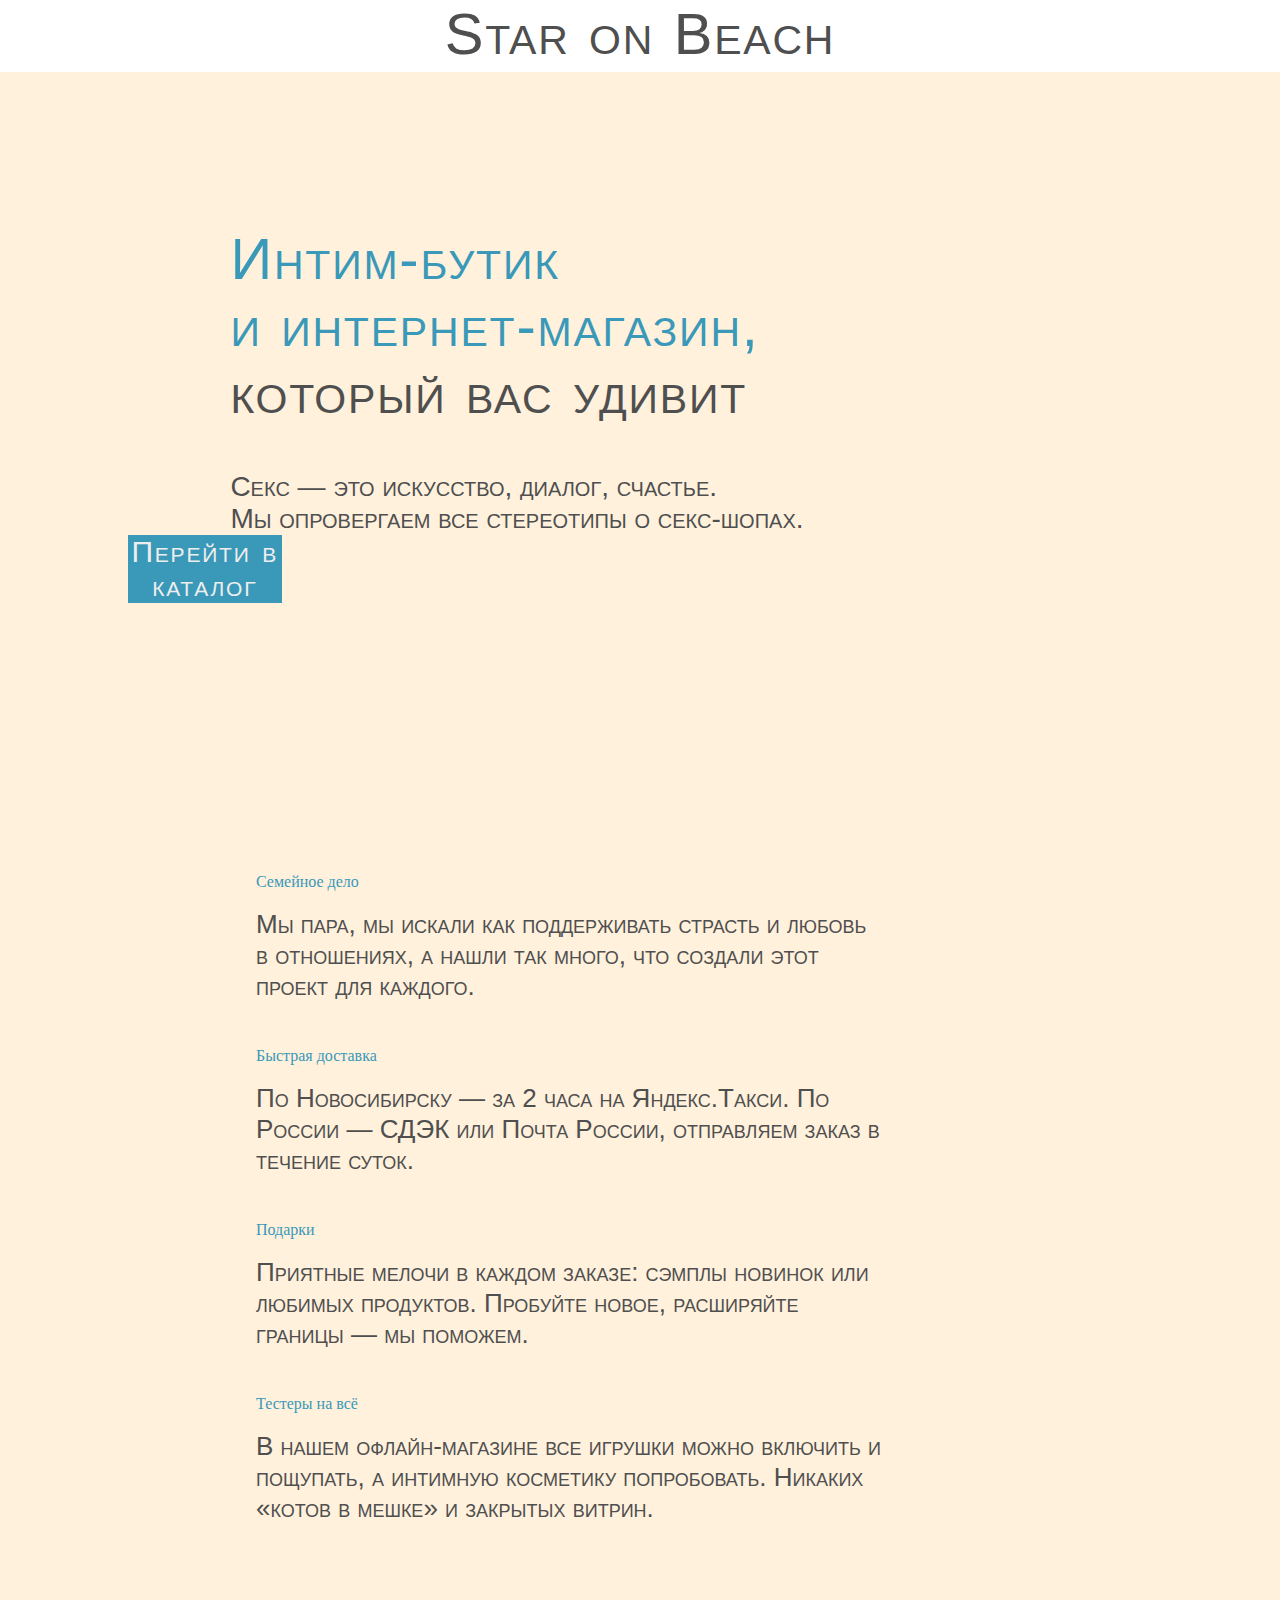
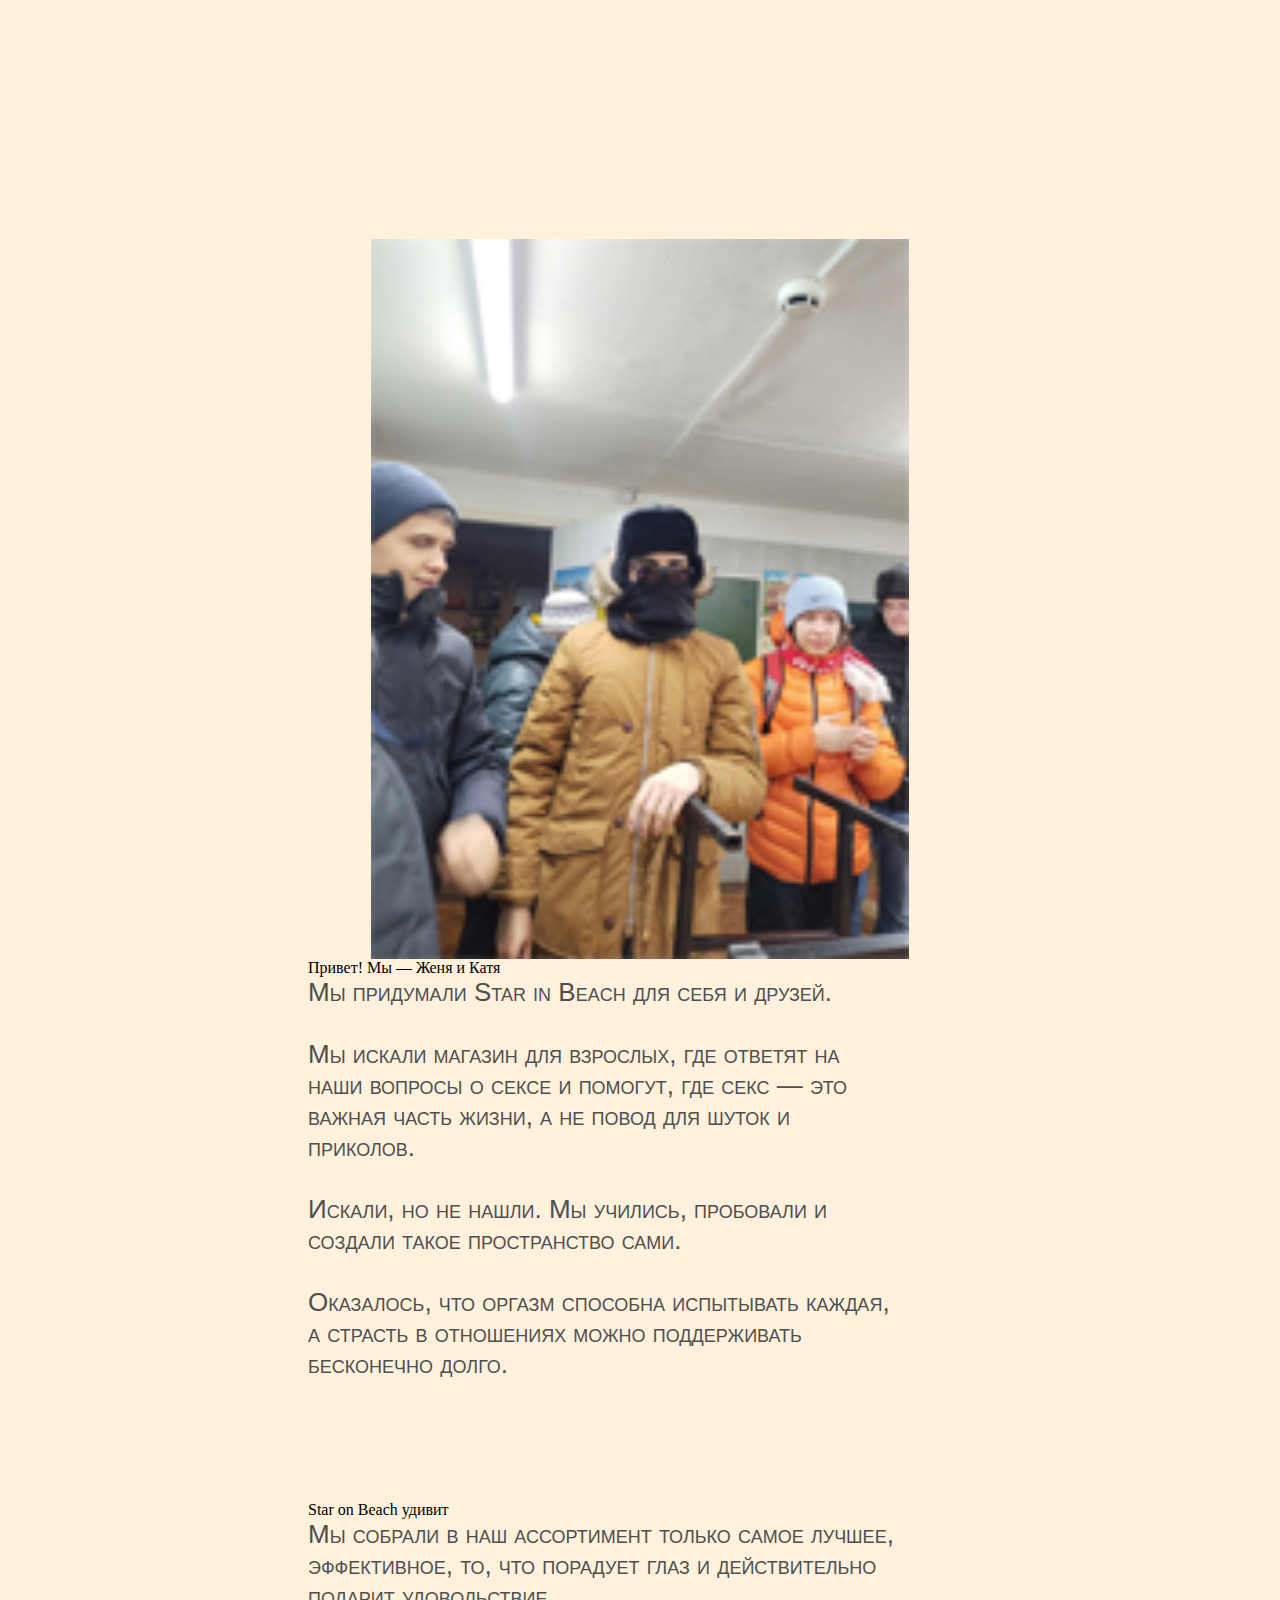
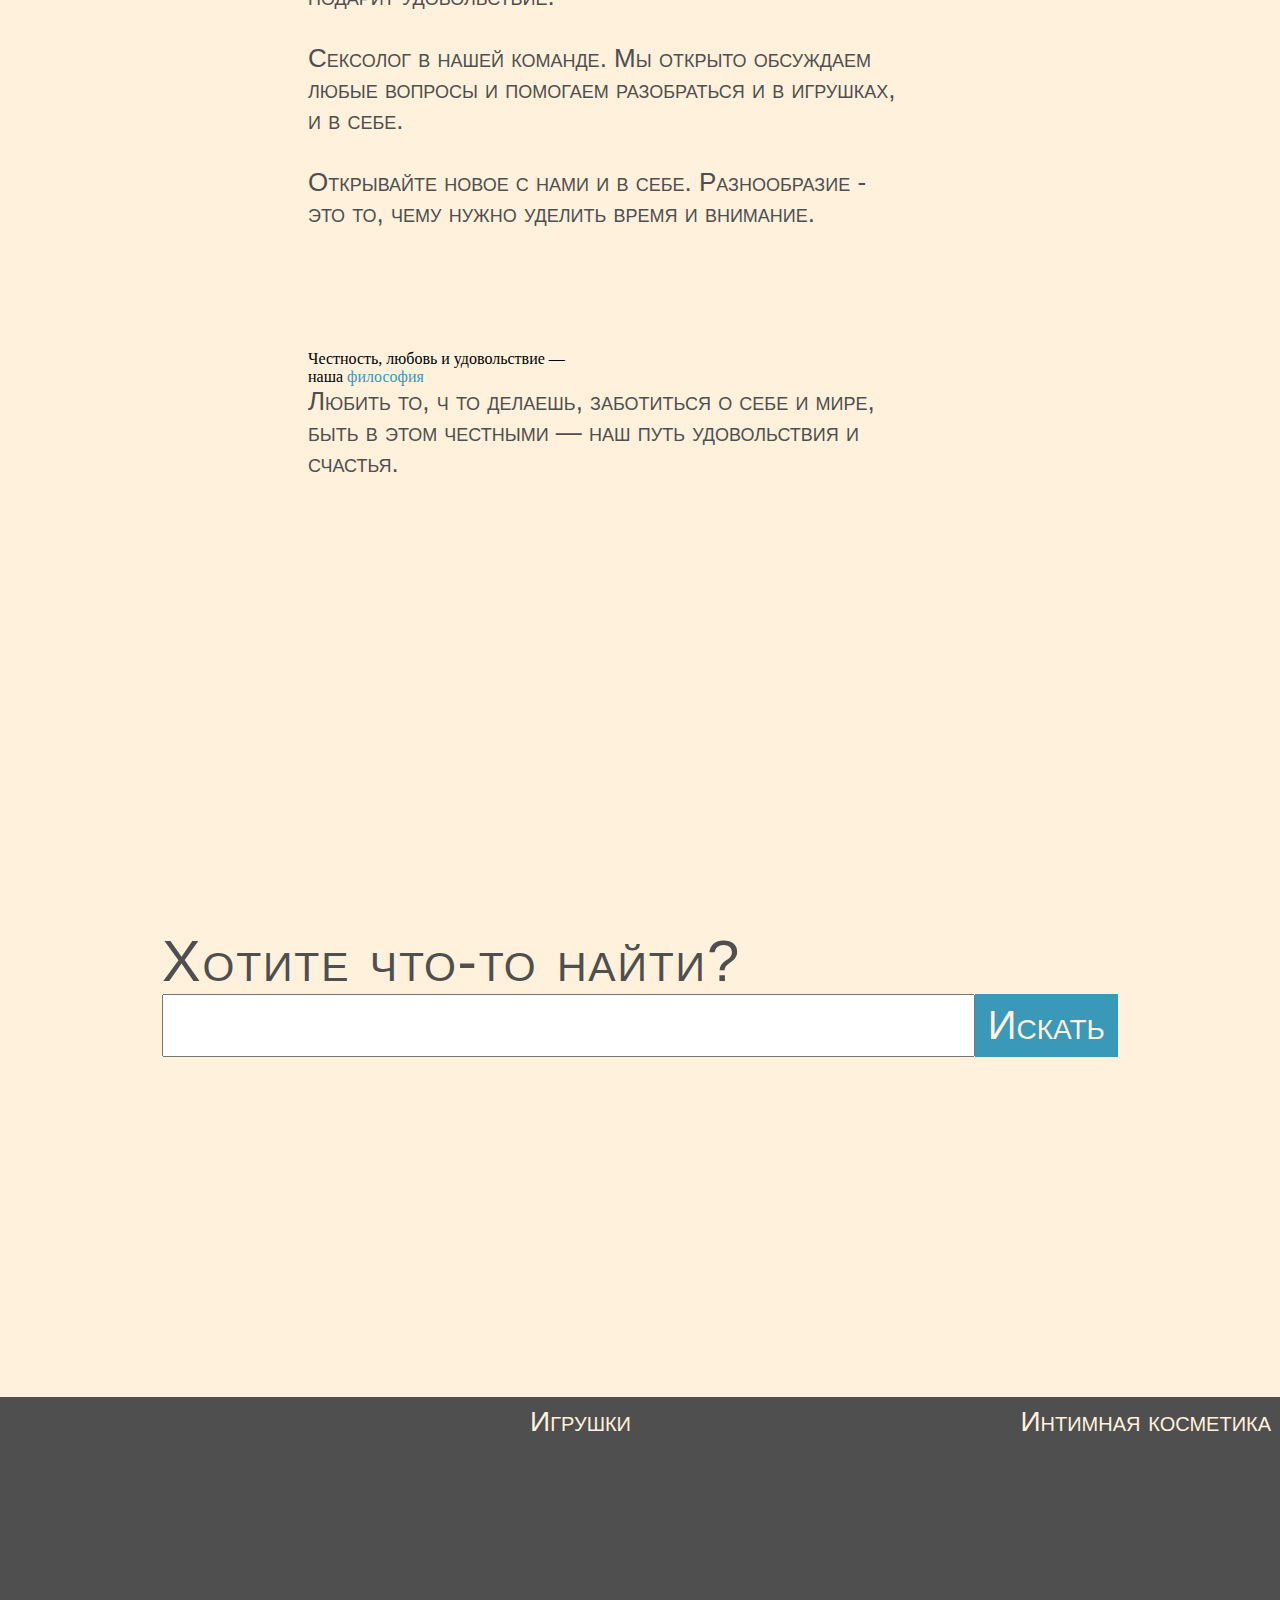
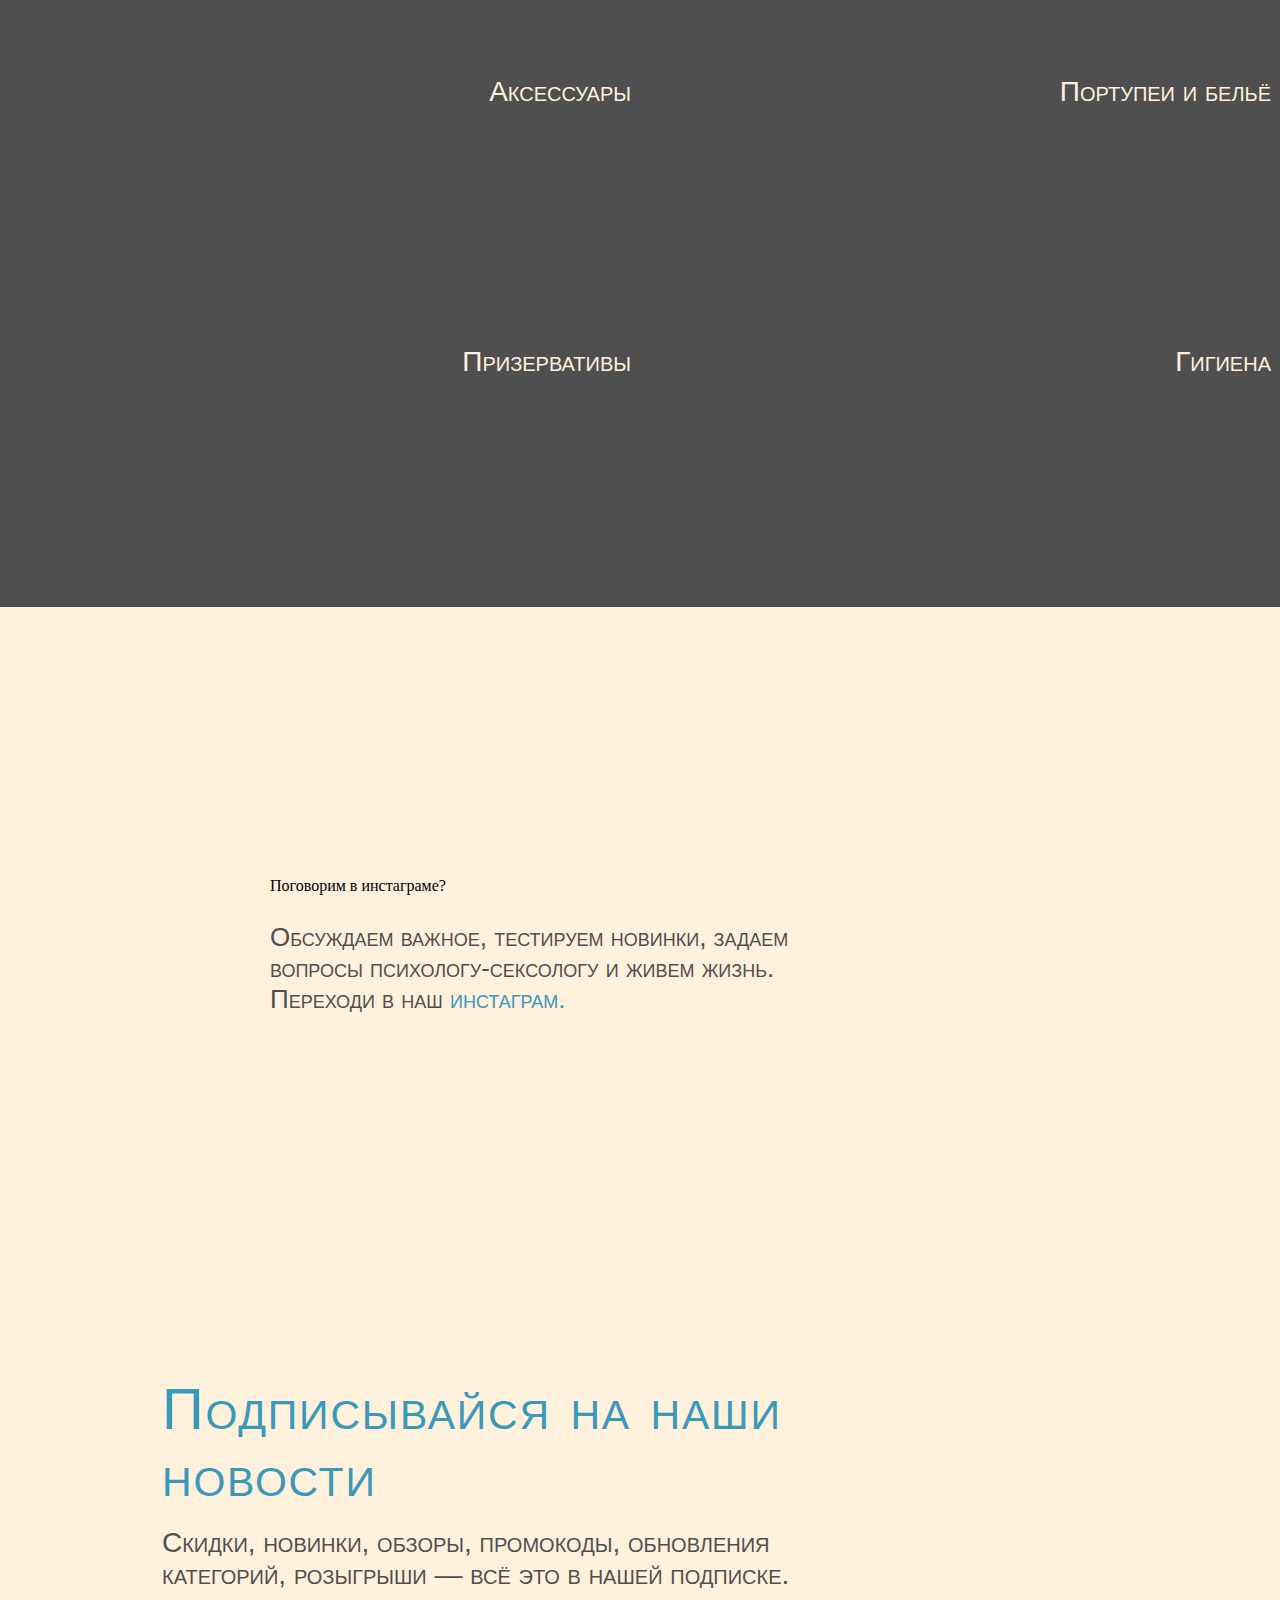
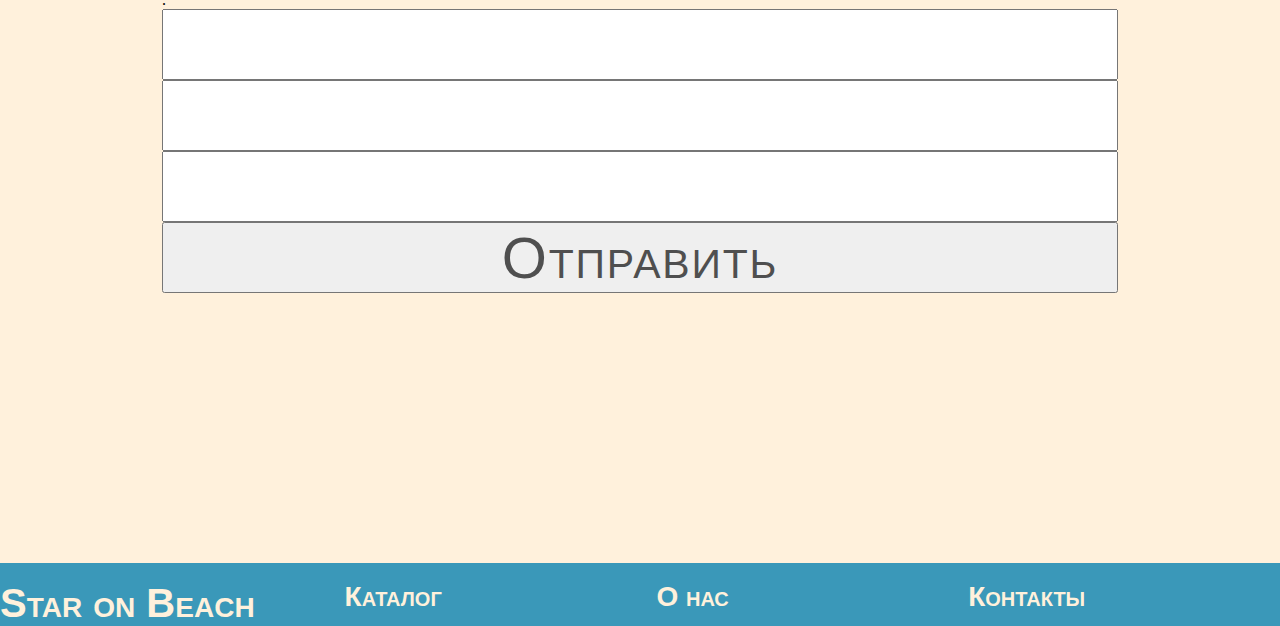
==== main.form.html @ c0546c11 "Y EBAL" ====
<!DOCTYPE html>
<html>
    <head>
        <meta charset="utf-8" />
        <title>
            Star on Beach
        </title>
        <link rel="stylesheet" href="stile/stile.css">
        <link rel = "stylesheet" href="./stile/animation.css">
        <link rel="script" href="index.js">
        <link rel="stylesheet" href="stile/fond.css">
    </head>
   
    <script>

    </script>
    <body>  
        
        <header>
            <div class="main-header flex_box">
                <img>   
                <a href="" class=" bold-text">Star on Beach</a>
            </div> 
            <div>
                
            </div>
        </header>
        <!-- <aside class="flex_box left_freze">
            <div class="" style=" height: 15%; padding-top: 30%;">
                <form action="component/catalog/catalog.html" target="_blank" class="flex_item flex_box button_lager freez_butto">
                    <button class="flex_item button_lager" >Каталог</button>
                </form>
                <form action="component/catalog.html" target="_blank" class="flex_item flex_box button_lager freez_butto">
                    <button class="flex_item button_lager" >Карзина</button>
                </form>
                <form action="component/catalog.html" target="_blank" class="flex_item flex_box button_lager freez_butto">
                    <button class="flex_item button_lager" >Скидки</button>
                </form>
                <form action="component/catalog.html" target="_blank" class="flex_item flex_box button_lager freez_butto">
                    <button class="flex_item button_lager" >Новинки</button>
                </form>
                <form action="component/catalog.html" target="_blank" class="flex_item flex_box button_lager freez_butto">
                    <button class="flex_item button_lager" >Консультации</button>
                </form>
            </div>
        </aside> -->
        <main class="main-s">
            <article class = "flex_box flex_item hello_page slideDown" id = "object" >  
                <div class = 'flex_item  flex_box hello_page_text'>
                <h1 class = 'bold-text '><a style="color: #3A98B9;">Интим-бутик<br>
                    и интернет-магазин,</a><br>
                    который вас удивит</h1>
                <a class = " flex_item hello_substr_text">Секс — это искусство, диалог, счастье. <br> Мы опровергаем все стереотипы о секс-шопах.</a>
                </div>
                <form action="component/catalog.html" target="_blank" class="flex_item flex_box catalog_button_div">
                    <button class="flex_item catalog_button button_bold" >Перейти в каталог</button>
                </form>
            </article>  
            <section class = "flex_box princip_board slideDown" id = "object">  
                    <article class = "pod_parag">
                        <a class = "page-title" style="color: #3A98B9;">Семейное дело</a> <br>
                        <a class = "many-small-text princip_board_small_text ">Мы пара, мы искали как поддерживать страсть и любовь в отношениях, а нашли так много, что создали этот проект для каждого.</a>
                    </article>
                    <article  class = "pod_parag">
                        <a class = "page-title" style="color: #3A98B9;">Быстрая доставка</a> <br>
                        <a  class = "many-small-text princip_board_small_text ">По Новосибирску — за 2 часа на Яндекс.Такси. По России — СДЭК или Почта России, отправляем заказ в течение суток.</a>
                    </article>

                    <article  class = "pod_parag">
                        <a class = "page-title" style="color: #3A98B9;">Подарки</a> <br>
                        <a a  class = " princip_board_small_text many-small-text">Приятные мелочи в каждом заказе: сэмплы новинок или любимых продуктов. Пробуйте новое, расширяйте границы — мы поможем.</a>
                    </article>
                    <article  class = "pod_parag">
                        <a class = "page-title" style="color: #3A98B9;">Тестеры на всё</a> <br>
                        <a  class = " princip_board_small_text many-small-text">В нашем офлайн-магазине все игрушки можно включить и пощупать, а интимную косметику попробовать. Никаких «котов в мешке» и закрытых витрин.</a>
                    </article>

             </section>
            <section class= 'flex_box for_way_parag' >
                <div class = 'flex_item portret_block slideRight' id = "object">
                    <img src="image.src/405TUJdnfOs копия.jpg"  alt="we" class = ' way_portret '   >
                </div>
                <div class = 'flex_box for_way_div slideExpandUp' id = "object">
                    <article class = "flex_item for_way_pod_parag">
                        <a class = "page-title ">Привет! Мы — Женя и Катя</a> 
                        <div class = 'flex_box many-small-text mode_marge_test'>
                            <a  class = "flex_item ">
                                Мы придумали Star in Beach для себя и друзей.</a><br> 

                                <a  class = "flex_item" >Мы искали магазин для взрослых, где ответят на наши вопросы о сексе и помогут, где секс — это важная часть жизни, а не повод для шуток и приколов.</a><br>
                                
                                <a class = "flex_item">Искали, но не нашли. Мы учились, пробовали и создали такое пространство сами.</a><br> 
                        <a class = 'flex_item '>
                            Оказалось, что оргазм способна испытывать каждая, а страсть в отношениях можно поддерживать бесконечно долго.
                        </a><br>
                        </div>
                    </article >
                    <article class = " flex_item for_way_pod_parag">
                        <a class="page-title">Star on Beach удивит</a>
                        <div class = 'flex_box many-small-text mode_marge_test'>
                                <a  class = "flex_item">Мы собрали в наш ассортимент только самое лучшее, эффективное, то, что порадует глаз и действительно подарит удовольствие.</a><br>

                                   <a class = "flex_item">Сексолог в нашей команде.
                                    Мы открыто обсуждаем любые вопросы и помогаем разобраться и в игрушках, и в себе.</a> <br>
                                    
                                    <a class = "flex_item">Открывайте новое с нами и в себе.
                                    Разнообразие - это то, чему нужно уделить время и внимание.</a><br>
                            </a> 
                        </div>
                    </article>
                    <article class = " flex_item for_way_pod_parag">
                            <div class = "page-title">
                                <a >Честность, любовь
                                и удовольствие —<br>
                                наша
                                <a style="color: #3A98B9;">философия</a></a> 
                            </div>
                        <a  class = "flex_item many-small-text mode_marge_test ">Любить то, ч то делаешь, заботиться о себе и мире, быть в этом честными — наш путь удовольствия и счастья.</a> 
                    </article>
                </div>
                <div>
                    <img src="" alt="" class = "portret">
                </div>
            </section>
            <section class = "flex_box find_parag slideUp" id = "object">
                <h2 class = "bold-text">Хотите что-то найти?</h2>
                <div class = 'flex_box find_parag_input'>
                    <input type="text" class=" flex_item input-dark find_parag_input_text">
                    <button class="button_dark find_parag_input_button bolt_lager_text">Искать</button>
                </div>
            </section> 
            <section class = "flex_box fast_find">  
                <a  class = 'many-small-lagger-text fast_find_img'>Игрушки</a>
                <a class = 'many-small-lagger-text fast_find_img'>Интимная косметика</a>
                <a class = 'many-small-lagger-text fast_find_img'>Аксессуары</a>
                <a class = 'many-small-lagger-text fast_find_img'>Портупеи и бельё</a>
                <a  class = 'many-small-lagger-text fast_find_img'>Призервативы</a>
                <a class = 'many-small-lagger-text   fast_find_img'>Гигиена</a>
            </section>
            <nav class = "flex_box insta_page"> 
                <a class = "page-title flex_item">Поговорим
                    в инстаграме?</a> 
                <div style="margin-top: 3vh;" class = "many-small-text flex_item "><a>Обсуждаем важное, тестируем новинки, задаем вопросы психологу-сексологу и живем жизнь.
                    Переходи в наш<a style="color: #3A98B9;"> инстаграм.</a></a></div>
            </nav>
            <section class = "flex_box subscribe_page">
                <section >
                    <article class = ' flex_box left_text_board'>
                    <a class = "page-title-lager bold-text" style="color: #3A98B9;">Подписывайся на наши новости</a> <br>
                    <a  class = "small_lager_text small_dark_text">Скидки, новинки, обзоры, промокоды, обновления категорий, розыгрыши — всё это в нашей подписке.</a>.</a>
                    </article>
                </section>
                <section class = "">
                        <article class="flex_box sub_massiv">
                            <input title="email" id = "email_input" class = 'sub_input bold-text flex_item'>
                            <input class = 'sub_input bold-text flex_item'>
                            <input class = 'sub_input bold-text flex_item'>
                            <button class = 'sub_input bold-text flex_item'>
                                Отправить
                            </button>
                        </article>
                        <article>
                            
                        </article>
                   </section>
                   <!-- <a class = "ssmall_lager_text">
                    Нажимая на кнопку, вы соглашаетесь с Политикой<a>конфинденциальности</a> 
                     <a> -->
                </div>
            </section> 
        </main>
        <footer class="flex_box main_footer">
                <h1 class = "bolt_lager_text">Star on Beach</h1>
                <div class="flex_item" style="display: flex; flex-direction: column; margin-left: 10vh;">
                    <h3 class = 'many-small-lagger-text'>Каталог</h3>
                    <div class="flex-item flex_box many-small-lagger-text footer_categ_div">
                        <script src="index.js" >
                            draf_table_footer(["Игрушки","Интимная косметика","Акссесуары","Портупея и бельё","Презирвативы","Гигиена"],"footer_categ_div")
                        </script>
                    </div>  
                </div>
                <div class="flex_item" style="display: flex; flex-direction: column;">
                    <h3 class = 'many-small-lagger-text'>О нас</h3>
                    <div class="flex-item flex_box many-small-lagger-text footer_for_way_div">
                        <script src="index.js" >
                        draf_table_footer(['О нас','Блог',"Доставка и оплата","Бренды","Вопросы Сексологу"],"footer_for_way_div");
                        </script>
                    </div>  
                </div>  
                <div class="flex_item" style="display: flex; flex-direction: column;">
                    <h3 class = 'many-small-lagger-text'>Контакты</h3>
                    <div class="flex-item flex_box many-small-lagger-text footer_contact_div">
                        <script src="index.js">
                            console.log('Contact')
                            draf_table_footer(["г.Новосибсрк ул.Блюхера 42/2","11:00-21:00"],"footer_contact_div")
                        </script>
                    </div>  
                </div>     
        </footer>

    </body>
</html>
---- stile/stile.css ----
.bold_title_fond{
    
}

.flex_item{
    /* border: 1px black solid; */
    flex: 1;
}
.flex_box{
    /* border: 1px black solid; */
    display: flex;
}
*{
    margin: 0;
    padding: 0;
    box-sizing: border-box;
}
.left_freze{
    top: 0;
    position: fixed;
    flex-direction: column;
    width: 10%;
    height: 100%;
    background-color: white;
}

.button_dark{
    border: 0;
    background-color: #3A98B9;
}

.main-s{    
    flex-direction: column;
    align-content: stretch;
}

.main-header{
    position: fixed;
    top: 0;
    width: 100%;
    justify-content: center;
    height: 8vh;
    background-color: white;
    padding-bottom: 3vh;
}

body{
    background-color: #FFF1DC;
}

.main_footer{
    padding-top: 2vh;
    flex-direction: row;
    margin-top: 30vh;
    width: 100%;
    background-color: #3A98B9;
    height: 30%;
}

.freez_button{
    background-color: #EEEEEE;
}


.hello_page{
    margin-top: 25vh;
    flex-direction: row;
    /* margin-top: 100; */
    padding-left: 10%;
    padding-right: 10%;
    border: 1xp black solid;
    justify-content: center;
    align-content: center;
}

.catalog_button_div{
    width: 15%; 
    display: flex;
    align-items: center;
    justify-content: center;
}




.princip_board{
    padding-left: 20%;
    padding-right: 10%;
    margin-top: 30vh;
    display: flex;
    flex-direction: row;
    flex-wrap: wrap;
    justify-content: space-evenly;
    align-content: center;
}

.pod_parag{
    align-self: center;
    margin-bottom: 5vh;
    width: 49%;
    display: flex;
    flex-direction: column;
}

.for_way_div{
    flex-direction: column;
    justify-content: center;
    align-items: center;
    align-items: center;
    padding-left: 40;
}

.insta_page{
    /* margin-left: 100px; */
    margin-top: 30vh;
    flex-direction: column;

    justify-content: baseline;
    padding-left: 30vh;
    padding-right: 16vh;
}



.fast_find{
    display: flex;
    flex-wrap: wrap;
    width: 100%;
    margin-top: 30vh;
}

.fast_find_img{
    display: flex;
    height: 30vh;   
    width: 33.3%;
    padding: 1vh;
    justify-content: end;
    /* margin-left: 100; */
    background-color: #4F4F4F;
    background-image: "./image.src/QomLTMKBBJ8.jpg";
}

.for_way_parag{
    height: 160vh;
    align-items: stretch;
    margin-top: 30vh;
    padding-left: 10%;
    padding-right: 10%;
    justify-items: center;
    align-content: center;
    align-items: center;
}

.for_way_pod_parag{
    display: flex;
    flex-direction: column;
    justify-content: center;
    align-content: center;  
    margin-bottom: 10vh;
    padding-left: 20vh;
}

.portret_block{
    display: flex;
    width: max-content;
    height: max-content;
    justify-content: center;
    align-content: center;
}

.way_portret{
    height: 80vh;
}

.find_parag{
    margin-top: 30vh;
    flex-direction: column;
    padding-left: 18vh;
    padding-right: 18vh;
    height: 30vh;
    justify-content: center;
}

.left_text_board{
    width: 70%;
    flex-direction: row;
    flex-wrap: wrap;
    padding: 30;
}

.sub_massiv{
    flex-direction: column;
}
.subscribe_page{
    margin-top: 40vh;
    flex-direction: row;
    justify-content: space-around;
    padding-left: 18vh;
    padding-right: 18vh;
}

.footer_table_categ{
    display: flex;
    flex-direction: column;
}



.mode_marge_test{
    flex-direction: column;
    justify-content: space-between;
    align-content: space-between;
    margin-top: 30;
}

.find_parag_input{
    height: 7vh;
    width: 100%;
    justify-content: space-between;
    align-content: space-around;
}



.button_bold{
    border: 0;
    background-color: #3A98B9;
    height: 35%;
    width: 45%;
    color: #EEEEEE;

    font-family: Tahoma, Geneva, sans-serif;
    font-size: 30px;
    letter-spacing: 1.8px;
    word-spacing: 1.6px;

    font-weight: 400;
    text-decoration: none solid rgb(68, 68, 68);
    font-style: normal;
    font-variant: small-caps;
    padding: 4;
    text-decoration: none;
}

@media screen and (max-width: 1400px) {
    .pod_parag{
        width: 100%;
    }

    .princip_board{
        flex-wrap: wrap;
        flex-direction: column;
    }

    .for_way_parag{
        flex-direction: column;
        height: auto;
    }

    .fast_find_img{
        width: 50%;
    }

    .hello_page{
        flex-direction: column;
    }

    .subscribe_page{
        flex-direction: column;
    }
}


.sub_input{
    margin: 5;
}



.button_lager{
    background-color: white;
    border: 0;
    margin: 5;
    font-family: Tahoma, Geneva, sans-serif;
    font-size: 25px;
    color: #4F4F4F;
    font-style: normal;
    font-variant: small-caps;
    text-decoration: none;
}

.find_parag_input_button{
    width: 15%;
}

.footer_categ_div{
    padding-left: 5vh;
    flex-direction: column ;
    justify-content: space-evenly;
}
.footer_for_way_div{
    flex-direction: column ;
    justify-content: space-evenly;
}
.footer_contact_div{
    flex-direction: column ;
    justify-content: space-evenly;
}
---- stile/animation.css ----
/*
==============================================
CSS3 ANIMATION CHEAT SHEET
==============================================

Made by Justin Aguilar

www.justinaguilar.com/animations/

Questions, comments, concerns, love letters:
justin@justinaguilar.com
==============================================
*/

/*
==============================================
slideDown
==============================================
*/
#object{
	visibility: hidden;
}

.slideDown{
	animation-name: slideDown;
	-webkit-animation-name: slideDown;	

	animation-duration: 1s;	
	-webkit-animation-duration: 1s;

	animation-timing-function: ease;	
	-webkit-animation-timing-function: ease;	

	visibility: visible !important;						
}

@keyframes slideDown {
	0% {
		transform: translateY(-100%);
	}
	50%{
		transform: translateY(8%);
	}
	65%{
		transform: translateY(-4%);
	}
	80%{
		transform: translateY(4%);
	}
	95%{
		transform: translateY(-2%);
	}			
	100% {
		transform: translateY(0%);
	}		
}

@-webkit-keyframes slideDown {
	0% {
		-webkit-transform: translateY(-100%);
	}
	50%{
		-webkit-transform: translateY(8%);
	}
	65%{
		-webkit-transform: translateY(-4%);
	}
	80%{
		-webkit-transform: translateY(4%);
	}
	95%{
		-webkit-transform: translateY(-2%);
	}			
	100% {
		-webkit-transform: translateY(0%);
	}	
}

/*
==============================================
slideUp
==============================================
*/


.slideUp{
	animation-name: slideUp;
	-webkit-animation-name: slideUp;	

	animation-duration: 1s;	
	-webkit-animation-duration: 1s;

	animation-timing-function: ease;	
	-webkit-animation-timing-function: ease;

	visibility: visible !important;			
}

@keyframes slideUp {
	0% {
		transform: translateY(100%);
	}
	50%{
		transform: translateY(-8%);
	}
	65%{
		transform: translateY(4%);
	}
	80%{
		transform: translateY(-4%);
	}
	95%{
		transform: translateY(2%);
	}			
	100% {
		transform: translateY(0%);
	}	
}

@-webkit-keyframes slideUp {
	0% {
		-webkit-transform: translateY(100%);
	}
	50%{
		-webkit-transform: translateY(-8%);
	}
	65%{
		-webkit-transform: translateY(4%);
	}
	80%{
		-webkit-transform: translateY(-4%);
	}
	95%{
		-webkit-transform: translateY(2%);
	}			
	100% {
		-webkit-transform: translateY(0%);
	}	
}

/*
==============================================
slideLeft
==============================================
*/


.slideLeft{
	animation-name: slideLeft;
	-webkit-animation-name: slideLeft;	

	animation-duration: 1s;	
	-webkit-animation-duration: 1s;

	animation-timing-function: ease-in-out;	
	-webkit-animation-timing-function: ease-in-out;		

	visibility: visible !important;	
}

@keyframes slideLeft {
	0% {
		transform: translateX(150%);
	}
	50%{
		transform: translateX(-8%);
	}
	65%{
		transform: translateX(4%);
	}
	80%{
		transform: translateX(-4%);
	}
	95%{
		transform: translateX(2%);
	}			
	100% {
		transform: translateX(0%);
	}
}

@-webkit-keyframes slideLeft {
	0% {
		-webkit-transform: translateX(150%);
	}
	50%{
		-webkit-transform: translateX(-8%);
	}
	65%{
		-webkit-transform: translateX(4%);
	}
	80%{
		-webkit-transform: translateX(-4%);
	}
	95%{
		-webkit-transform: translateX(2%);
	}			
	100% {
		-webkit-transform: translateX(0%);
	}
}

/*
==============================================
slideRight
==============================================
*/


.slideRight{
	animation-name: slideRight;
	-webkit-animation-name: slideRight;	

	animation-duration: 1s;	
	-webkit-animation-duration: 1s;

	animation-timing-function: ease-in-out;	
	-webkit-animation-timing-function: ease-in-out;		

	visibility: visible !important;	
}

@keyframes slideRight {
	0% {
		transform: translateX(-150%);
	}
	50%{
		transform: translateX(8%);
	}
	65%{
		transform: translateX(-4%);
	}
	80%{
		transform: translateX(4%);
	}
	95%{
		transform: translateX(-2%);
	}			
	100% {
		transform: translateX(0%);
	}	
}

@-webkit-keyframes slideRight {
	0% {
		-webkit-transform: translateX(-150%);
	}
	50%{
		-webkit-transform: translateX(8%);
	}
	65%{
		-webkit-transform: translateX(-4%);
	}
	80%{
		-webkit-transform: translateX(4%);
	}
	95%{
		-webkit-transform: translateX(-2%);
	}			
	100% {
		-webkit-transform: translateX(0%);
	}
}

/*
==============================================
slideExpandUp
==============================================
*/


.slideExpandUp{
	animation-name: slideExpandUp;
	-webkit-animation-name: slideExpandUp;	

	animation-duration: 1.6s;	
	-webkit-animation-duration: 1.6s;

	animation-timing-function: ease-out;	
	-webkit-animation-timing-function: ease -out;

	visibility: visible !important;	
}

@keyframes slideExpandUp {
	0% {
		transform: translateY(100%) scaleX(0.5);
	}
	30%{
		transform: translateY(-8%) scaleX(0.5);
	}	
	40%{
		transform: translateY(2%) scaleX(0.5);
	}
	50%{
		transform: translateY(0%) scaleX(1.1);
	}
	60%{
		transform: translateY(0%) scaleX(0.9);		
	}
	70% {
		transform: translateY(0%) scaleX(1.05);
	}			
	80%{
		transform: translateY(0%) scaleX(0.95);		
	}
	90% {
		transform: translateY(0%) scaleX(1.02);
	}	
	100%{
		transform: translateY(0%) scaleX(1);		
	}
}

@-webkit-keyframes slideExpandUp {
	0% {
		-webkit-transform: translateY(100%) scaleX(0.5);
	}
	30%{
		-webkit-transform: translateY(-8%) scaleX(0.5);
	}	
	40%{
		-webkit-transform: translateY(2%) scaleX(0.5);
	}
	50%{
		-webkit-transform: translateY(0%) scaleX(1.1);
	}
	60%{
		-webkit-transform: translateY(0%) scaleX(0.9);		
	}
	70% {
		-webkit-transform: translateY(0%) scaleX(1.05);
	}			
	80%{
		-webkit-transform: translateY(0%) scaleX(0.95);		
	}
	90% {
		-webkit-transform: translateY(0%) scaleX(1.02);
	}	
	100%{
		-webkit-transform: translateY(0%) scaleX(1);		
	}
}

/*
==============================================
expandUp
==============================================
*/


.expandUp{
	animation-name: expandUp;
	-webkit-animation-name: expandUp;	

	animation-duration: 0.7s;	
	-webkit-animation-duration: 0.7s;

	animation-timing-function: ease;	
	-webkit-animation-timing-function: ease;		

	visibility: visible !important;	
}

@keyframes expandUp {
	0% {
		transform: translateY(100%) scale(0.6) scaleY(0.5);
	}
	60%{
		transform: translateY(-7%) scaleY(1.12);
	}
	75%{
		transform: translateY(3%);
	}	
	100% {
		transform: translateY(0%) scale(1) scaleY(1);
	}	
}

@-webkit-keyframes expandUp {
	0% {
		-webkit-transform: translateY(100%) scale(0.6) scaleY(0.5);
	}
	60%{
		-webkit-transform: translateY(-7%) scaleY(1.12);
	}
	75%{
		-webkit-transform: translateY(3%);
	}	
	100% {
		-webkit-transform: translateY(0%) scale(1) scaleY(1);
	}	
}

/*
==============================================
fadeIn
==============================================
*/

.fadeIn{
	animation-name: fadeIn;
	-webkit-animation-name: fadeIn;	

	animation-duration: 1.5s;	
	-webkit-animation-duration: 1.5s;

	animation-timing-function: ease-in-out;	
	-webkit-animation-timing-function: ease-in-out;		

	visibility: visible !important;	
}

@keyframes fadeIn {
	0% {
		transform: scale(0);
		opacity: 0.0;		
	}
	60% {
		transform: scale(1.1);	
	}
	80% {
		transform: scale(0.9);
		opacity: 1;	
	}	
	100% {
		transform: scale(1);
		opacity: 1;	
	}		
}

@-webkit-keyframes fadeIn {
	0% {
		-webkit-transform: scale(0);
		opacity: 0.0;		
	}
	60% {
		-webkit-transform: scale(1.1);
	}
	80% {
		-webkit-transform: scale(0.9);
		opacity: 1;	
	}	
	100% {
		-webkit-transform: scale(1);
		opacity: 1;	
	}		
}

/*
==============================================
expandOpen
==============================================
*/


.expandOpen{
	animation-name: expandOpen;
	-webkit-animation-name: expandOpen;	

	animation-duration: 1.2s;	
	-webkit-animation-duration: 1.2s;

	animation-timing-function: ease-out;	
	-webkit-animation-timing-function: ease-out;	

	visibility: visible !important;	
}

@keyframes expandOpen {
	0% {
		transform: scale(1.8);		
	}
	50% {
		transform: scale(0.95);
	}	
	80% {
		transform: scale(1.05);
	}
	90% {
		transform: scale(0.98);
	}	
	100% {
		transform: scale(1);
	}			
}

@-webkit-keyframes expandOpen {
	0% {
		-webkit-transform: scale(1.8);		
	}
	50% {
		-webkit-transform: scale(0.95);
	}	
	80% {
		-webkit-transform: scale(1.05);
	}
	90% {
		-webkit-transform: scale(0.98);
	}	
	100% {
		-webkit-transform: scale(1);
	}					
}

/*
==============================================
bigEntrance
==============================================
*/


.bigEntrance{
	animation-name: bigEntrance;
	-webkit-animation-name: bigEntrance;	

	animation-duration: 1.6s;	
	-webkit-animation-duration: 1.6s;

	animation-timing-function: ease-out;	
	-webkit-animation-timing-function: ease-out;	

	visibility: visible !important;			
}

@keyframes bigEntrance {
	0% {
		transform: scale(0.3) rotate(6deg) translateX(-30%) translateY(30%);
		opacity: 0.2;
	}
	30% {
		transform: scale(1.03) rotate(-2deg) translateX(2%) translateY(-2%);		
		opacity: 1;
	}
	45% {
		transform: scale(0.98) rotate(1deg) translateX(0%) translateY(0%);
		opacity: 1;
	}
	60% {
		transform: scale(1.01) rotate(-1deg) translateX(0%) translateY(0%);		
		opacity: 1;
	}	
	75% {
		transform: scale(0.99) rotate(1deg) translateX(0%) translateY(0%);
		opacity: 1;
	}
	90% {
		transform: scale(1.01) rotate(0deg) translateX(0%) translateY(0%);		
		opacity: 1;
	}	
	100% {
		transform: scale(1) rotate(0deg) translateX(0%) translateY(0%);
		opacity: 1;
	}		
}

@-webkit-keyframes bigEntrance {
	0% {
		-webkit-transform: scale(0.3) rotate(6deg) translateX(-30%) translateY(30%);
		opacity: 0.2;
	}
	30% {
		-webkit-transform: scale(1.03) rotate(-2deg) translateX(2%) translateY(-2%);		
		opacity: 1;
	}
	45% {
		-webkit-transform: scale(0.98) rotate(1deg) translateX(0%) translateY(0%);
		opacity: 1;
	}
	60% {
		-webkit-transform: scale(1.01) rotate(-1deg) translateX(0%) translateY(0%);		
		opacity: 1;
	}	
	75% {
		-webkit-transform: scale(0.99) rotate(1deg) translateX(0%) translateY(0%);
		opacity: 1;
	}
	90% {
		-webkit-transform: scale(1.01) rotate(0deg) translateX(0%) translateY(0%);		
		opacity: 1;
	}	
	100% {
		-webkit-transform: scale(1) rotate(0deg) translateX(0%) translateY(0%);
		opacity: 1;
	}				
}

/*
==============================================
hatch
==============================================
*/

.hatch{
	animation-name: hatch;
	-webkit-animation-name: hatch;	

	animation-duration: 2s;	
	-webkit-animation-duration: 2s;

	animation-timing-function: ease-in-out;	
	-webkit-animation-timing-function: ease-in-out;

	transform-origin: 50% 100%;
	-ms-transform-origin: 50% 100%;
	-webkit-transform-origin: 50% 100%; 

	visibility: visible !important;		
}

@keyframes hatch {
	0% {
		transform: rotate(0deg) scaleY(0.6);
	}
	20% {
		transform: rotate(-2deg) scaleY(1.05);
	}
	35% {
		transform: rotate(2deg) scaleY(1);
	}
	50% {
		transform: rotate(-2deg);
	}	
	65% {
		transform: rotate(1deg);
	}	
	80% {
		transform: rotate(-1deg);
	}		
	100% {
		transform: rotate(0deg);
	}									
}

@-webkit-keyframes hatch {
	0% {
		-webkit-transform: rotate(0deg) scaleY(0.6);
	}
	20% {
		-webkit-transform: rotate(-2deg) scaleY(1.05);
	}
	35% {
		-webkit-transform: rotate(2deg) scaleY(1);
	}
	50% {
		-webkit-transform: rotate(-2deg);
	}	
	65% {
		-webkit-transform: rotate(1deg);
	}	
	80% {
		-webkit-transform: rotate(-1deg);
	}		
	100% {
		-webkit-transform: rotate(0deg);
	}		
}


/*
==============================================
bounce
==============================================
*/


.bounce{
	animation-name: bounce;
	-webkit-animation-name: bounce;	

	animation-duration: 1.6s;	
	-webkit-animation-duration: 1.6s;

	animation-timing-function: ease;	
	-webkit-animation-timing-function: ease;	
	
	transform-origin: 50% 100%;
	-ms-transform-origin: 50% 100%;
	-webkit-transform-origin: 50% 100%; 	
}

@keyframes bounce {
	0% {
		transform: translateY(0%) scaleY(0.6);
	}
	60%{
		transform: translateY(-100%) scaleY(1.1);
	}
	70%{
		transform: translateY(0%) scaleY(0.95) scaleX(1.05);
	}
	80%{
		transform: translateY(0%) scaleY(1.05) scaleX(1);
	}	
	90%{
		transform: translateY(0%) scaleY(0.95) scaleX(1);
	}				
	100%{
		transform: translateY(0%) scaleY(1) scaleX(1);
	}	
}

@-webkit-keyframes bounce {
	0% {
		-webkit-transform: translateY(0%) scaleY(0.6);
	}
	60%{
		-webkit-transform: translateY(-100%) scaleY(1.1);
	}
	70%{
		-webkit-transform: translateY(0%) scaleY(0.95) scaleX(1.05);
	}
	80%{
		-webkit-transform: translateY(0%) scaleY(1.05) scaleX(1);
	}	
	90%{
		-webkit-transform: translateY(0%) scaleY(0.95) scaleX(1);
	}				
	100%{
		-webkit-transform: translateY(0%) scaleY(1) scaleX(1);
	}		
}


/*
==============================================
pulse
==============================================
*/

.pulse{
	animation-name: pulse;
	-webkit-animation-name: pulse;	

	animation-duration: 1.5s;	
	-webkit-animation-duration: 1.5s;

	animation-iteration-count: infinite;
	-webkit-animation-iteration-count: infinite;
}

@keyframes pulse {
	0% {
		transform: scale(0.9);
		opacity: 0.7;		
	}
	50% {
		transform: scale(1);
		opacity: 1;	
	}	
	100% {
		transform: scale(0.9);
		opacity: 0.7;	
	}			
}

@-webkit-keyframes pulse {
	0% {
		-webkit-transform: scale(0.95);
		opacity: 0.7;		
	}
	50% {
		-webkit-transform: scale(1);
		opacity: 1;	
	}	
	100% {
		-webkit-transform: scale(0.95);
		opacity: 0.7;	
	}			
}

/*
==============================================
floating
==============================================
*/

.floating{
	animation-name: floating;
	-webkit-animation-name: floating;

	animation-duration: 1.5s;	
	-webkit-animation-duration: 1.5s;

	animation-iteration-count: infinite;
	-webkit-animation-iteration-count: infinite;
}

@keyframes floating {
	0% {
		transform: translateY(0%);	
	}
	50% {
		transform: translateY(8%);	
	}	
	100% {
		transform: translateY(0%);
	}			
}

@-webkit-keyframes floating {
	0% {
		-webkit-transform: translateY(0%);	
	}
	50% {
		-webkit-transform: translateY(8%);	
	}	
	100% {
		-webkit-transform: translateY(0%);
	}			
}

/*
==============================================
tossing
==============================================
*/

.tossing{
	animation-name: tossing;
	-webkit-animation-name: tossing;	

	animation-duration: 2.5s;	
	-webkit-animation-duration: 2.5s;

	animation-iteration-count: infinite;
	-webkit-animation-iteration-count: infinite;
}

@keyframes tossing {
	0% {
		transform: rotate(-4deg);	
	}
	50% {
		transform: rotate(4deg);
	}
	100% {
		transform: rotate(-4deg);	
	}						
}

@-webkit-keyframes tossing {
	0% {
		-webkit-transform: rotate(-4deg);	
	}
	50% {
		-webkit-transform: rotate(4deg);
	}
	100% {
		-webkit-transform: rotate(-4deg);	
	}				
}

/*
==============================================
pullUp
==============================================
*/

.pullUp{
	animation-name: pullUp;
	-webkit-animation-name: pullUp;	

	animation-duration: 1.1s;	
	-webkit-animation-duration: 1.1s;

	animation-timing-function: ease-out;	
	-webkit-animation-timing-function: ease-out;	

	transform-origin: 50% 100%;
	-ms-transform-origin: 50% 100%;
	-webkit-transform-origin: 50% 100%; 		
}

@keyframes pullUp {
	0% {
		transform: scaleY(0.1);
	}
	40% {
		transform: scaleY(1.02);
	}
	60% {
		transform: scaleY(0.98);
	}
	80% {
		transform: scaleY(1.01);
	}
	100% {
		transform: scaleY(0.98);
	}				
	80% {
		transform: scaleY(1.01);
	}
	100% {
		transform: scaleY(1);
	}							
}

@-webkit-keyframes pullUp {
	0% {
		-webkit-transform: scaleY(0.1);
	}
	40% {
		-webkit-transform: scaleY(1.02);
	}
	60% {
		-webkit-transform: scaleY(0.98);
	}
	80% {
		-webkit-transform: scaleY(1.01);
	}
	100% {
		-webkit-transform: scaleY(0.98);
	}				
	80% {
		-webkit-transform: scaleY(1.01);
	}
	100% {
		-webkit-transform: scaleY(1);
	}		
}

/*
==============================================
pullDown
==============================================
*/

.pullDown{
	animation-name: pullDown;
	-webkit-animation-name: pullDown;	

	animation-duration: 1.1s;	
	-webkit-animation-duration: 1.1s;

	animation-timing-function: ease-out;	
	-webkit-animation-timing-function: ease-out;	

	transform-origin: 50% 0%;
	-ms-transform-origin: 50% 0%;
	-webkit-transform-origin: 50% 0%; 		
}

@keyframes pullDown {
	0% {
		transform: scaleY(0.1);
	}
	40% {
		transform: scaleY(1.02);
	}
	60% {
		transform: scaleY(0.98);
	}
	80% {
		transform: scaleY(1.01);
	}
	100% {
		transform: scaleY(0.98);
	}				
	80% {
		transform: scaleY(1.01);
	}
	100% {
		transform: scaleY(1);
	}							
}

@-webkit-keyframes pullDown {
	0% {
		-webkit-transform: scaleY(0.1);
	}
	40% {
		-webkit-transform: scaleY(1.02);
	}
	60% {
		-webkit-transform: scaleY(0.98);
	}
	80% {
		-webkit-transform: scaleY(1.01);
	}
	100% {
		-webkit-transform: scaleY(0.98);
	}				
	80% {
		-webkit-transform: scaleY(1.01);
	}
	100% {
		-webkit-transform: scaleY(1);
	}		
}

/*
==============================================
stretchLeft
==============================================
*/

.stretchLeft{
	animation-name: stretchLeft;
	-webkit-animation-name: stretchLeft;	

	animation-duration: 1.5s;	
	-webkit-animation-duration: 1.5s;

	animation-timing-function: ease-out;	
	-webkit-animation-timing-function: ease-out;	

	transform-origin: 100% 0%;
	-ms-transform-origin: 100% 0%;
	-webkit-transform-origin: 100% 0%; 
}

@keyframes stretchLeft {
	0% {
		transform: scaleX(0.3);
	}
	40% {
		transform: scaleX(1.02);
	}
	60% {
		transform: scaleX(0.98);
	}
	80% {
		transform: scaleX(1.01);
	}
	100% {
		transform: scaleX(0.98);
	}				
	80% {
		transform: scaleX(1.01);
	}
	100% {
		transform: scaleX(1);
	}							
}

@-webkit-keyframes stretchLeft {
	0% {
		-webkit-transform: scaleX(0.3);
	}
	40% {
		-webkit-transform: scaleX(1.02);
	}
	60% {
		-webkit-transform: scaleX(0.98);
	}
	80% {
		-webkit-transform: scaleX(1.01);
	}
	100% {
		-webkit-transform: scaleX(0.98);
	}				
	80% {
		-webkit-transform: scaleX(1.01);
	}
	100% {
		-webkit-transform: scaleX(1);
	}		
}

/*
==============================================
stretchRight
==============================================
*/

.stretchRight{
	animation-name: stretchRight;
	-webkit-animation-name: stretchRight;	

	animation-duration: 1.5s;	
	-webkit-animation-duration: 1.5s;

	animation-timing-function: ease-out;	
	-webkit-animation-timing-function: ease-out;	

	transform-origin: 0% 0%;
	-ms-transform-origin: 0% 0%;
	-webkit-transform-origin: 0% 0%; 		
}

@keyframes stretchRight {
	0% {
		transform: scaleX(0.3);
	}
	40% {
		transform: scaleX(1.02);
	}
	60% {
		transform: scaleX(0.98);
	}
	80% {
		transform: scaleX(1.01);
	}
	100% {
		transform: scaleX(0.98);
	}				
	80% {
		transform: scaleX(1.01);
	}
	100% {
		transform: scaleX(1);
	}							
}

@-webkit-keyframes stretchRight {
	0% {
		-webkit-transform: scaleX(0.3);
	}
	40% {
		-webkit-transform: scaleX(1.02);
	}
	60% {
		-webkit-transform: scaleX(0.98);
	}
	80% {
		-webkit-transform: scaleX(1.01);
	}
	100% {
		-webkit-transform: scaleX(0.98);
	}				
	80% {
		-webkit-transform: scaleX(1.01);
	}
	100% {
		-webkit-transform: scaleX(1);
	}		
}
---- stile/fond.css ----
.many-small-text{
    font-family: Tahoma, Geneva, sans-serif;
    font-size: 26px;
    color: #4F4F4F;
    text-decoration: none solid rgb(68, 68, 68);
    font-style: normal;
    font-variant: small-caps;
    text-decoration: none;
    width: 70%;
}
.small_dark_text{
    font-family: Tahoma, Geneva, sans-serif;
    font-size: 28px;
    color: #4F4F4F;
    font-style: normal;
    font-variant: small-caps;
    text-decoration: none;
}
.bolt_lager_text{
    font-family: Tahoma, Geneva, sans-serif;
    font-size: 40px;
    color: #FFF1DC;
    font-style: normal;
    font-variant: small-caps;
    text-decoration: none;
}

.many-small-lagger-text{
    font-family: Tahoma, Geneva, sans-serif;
    font-size: 28px;
    color: #FFF1DC;
    font-style: normal;
    font-variant: small-caps;
    text-decoration: none;
}

.bold-text{
    font-family: Tahoma, Geneva, sans-serif;
    font-size: 58px;
    letter-spacing: 1.8px;
    word-spacing: 1.6px;
    color: #4F4F4F;
    font-weight: 400;
    text-decoration: none solid rgb(68, 68, 68);
    font-style: normal;
    font-variant: small-caps;
    text-decoration: none;
}
.page-title .blue_page_title{
    font-family: Tahoma, Geneva, sans-serif;
    font-size: 42px;
    
    color: #4F4F4F;

    text-decoration: none solid rgb(68, 68, 68);
    font-style: normal;
    font-variant: small-caps;
    text-decoration: none;

}
.hello_substr_text{
    
    margin-top: 5vh;
    font-family: Tahoma, Geneva, sans-serif;
    font-size: 28px;
    color: #4F4F4F;
    font-weight: 400;
    text-decoration: none solid rgb(68, 68, 68);
    font-style: normal;
    font-variant: small-caps;
    text-decoration: none;
}
.hello_page_text{
    padding-left: 10%;
    margin: 40;
    flex-direction: column;
}

.blue_page_title{
    font-family: Tahoma, Geneva, sans-serif;
    font-size: 32px;
    text-decoration: none solid rgb(68, 68, 68);
    font-style: normal;
    font-variant: small-caps;
    text-decoration: none;
    color: #3A98B9;
}

.product_title{
        
}
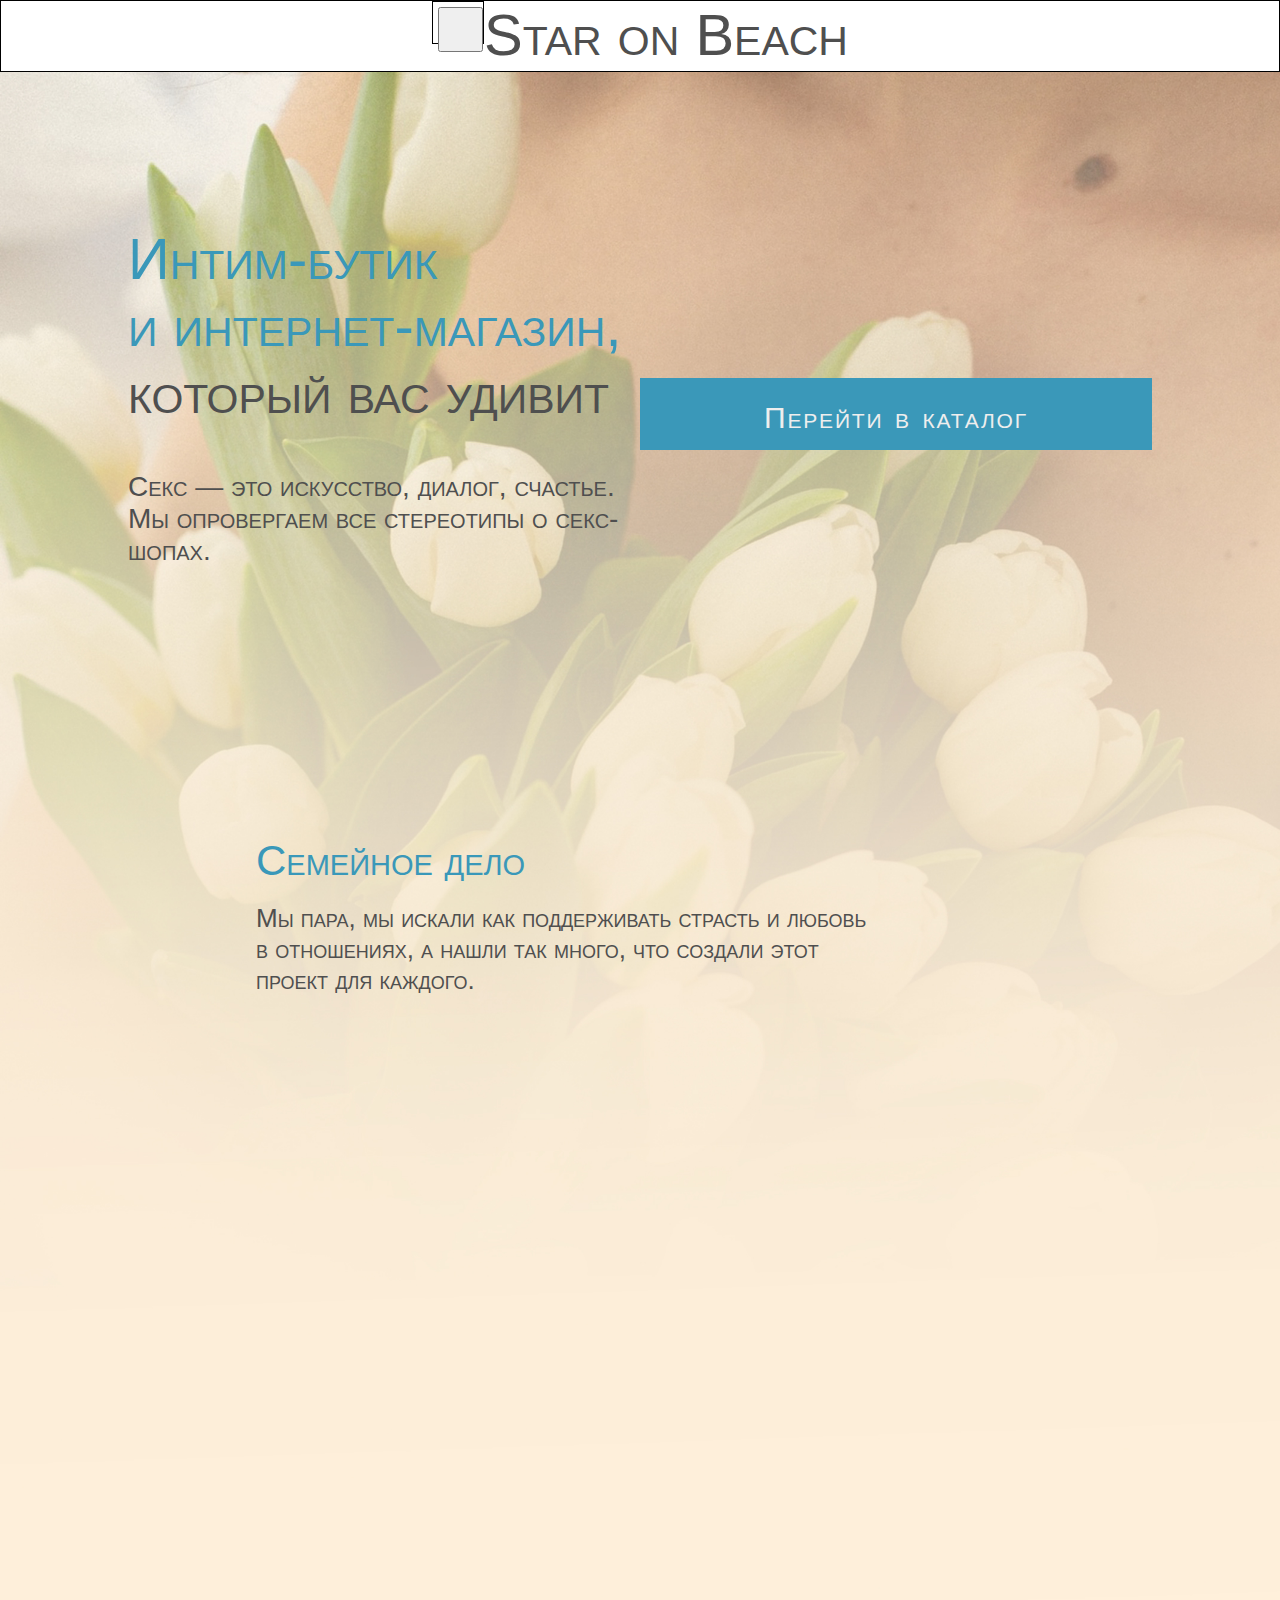
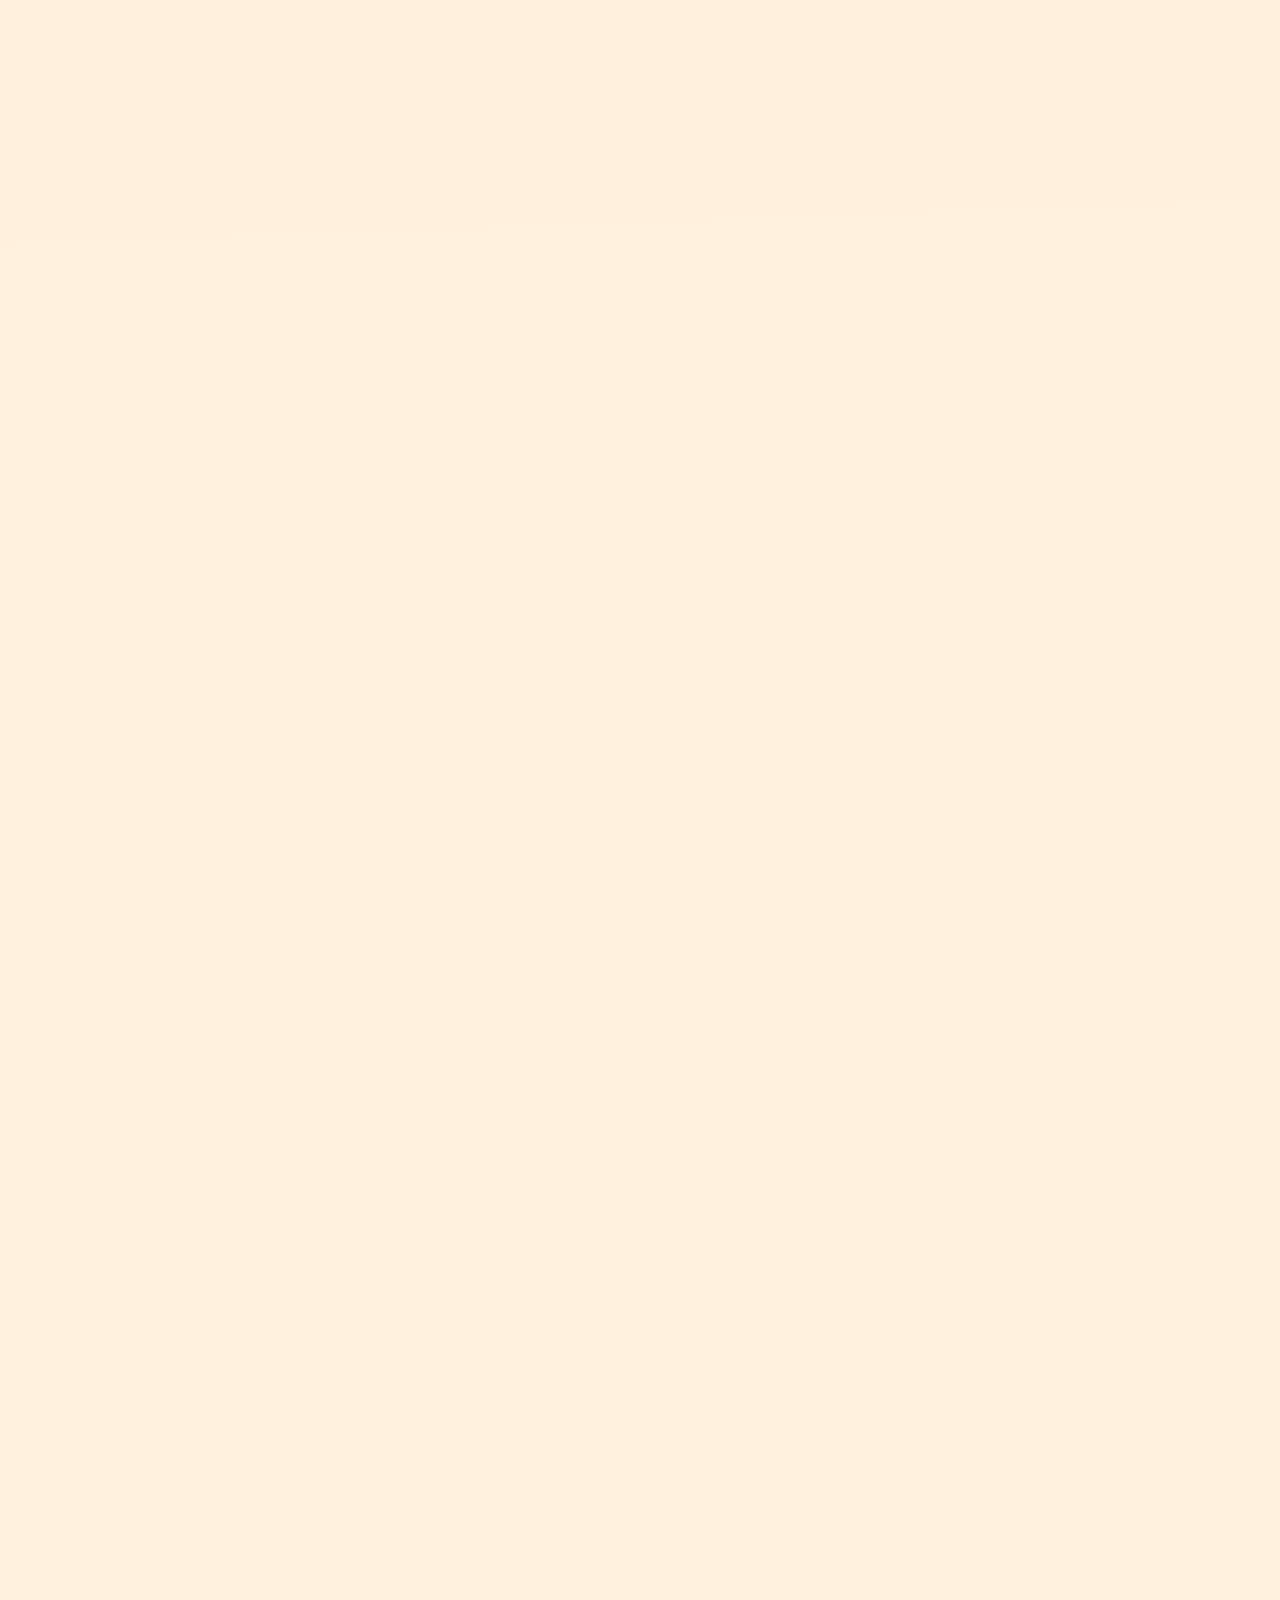
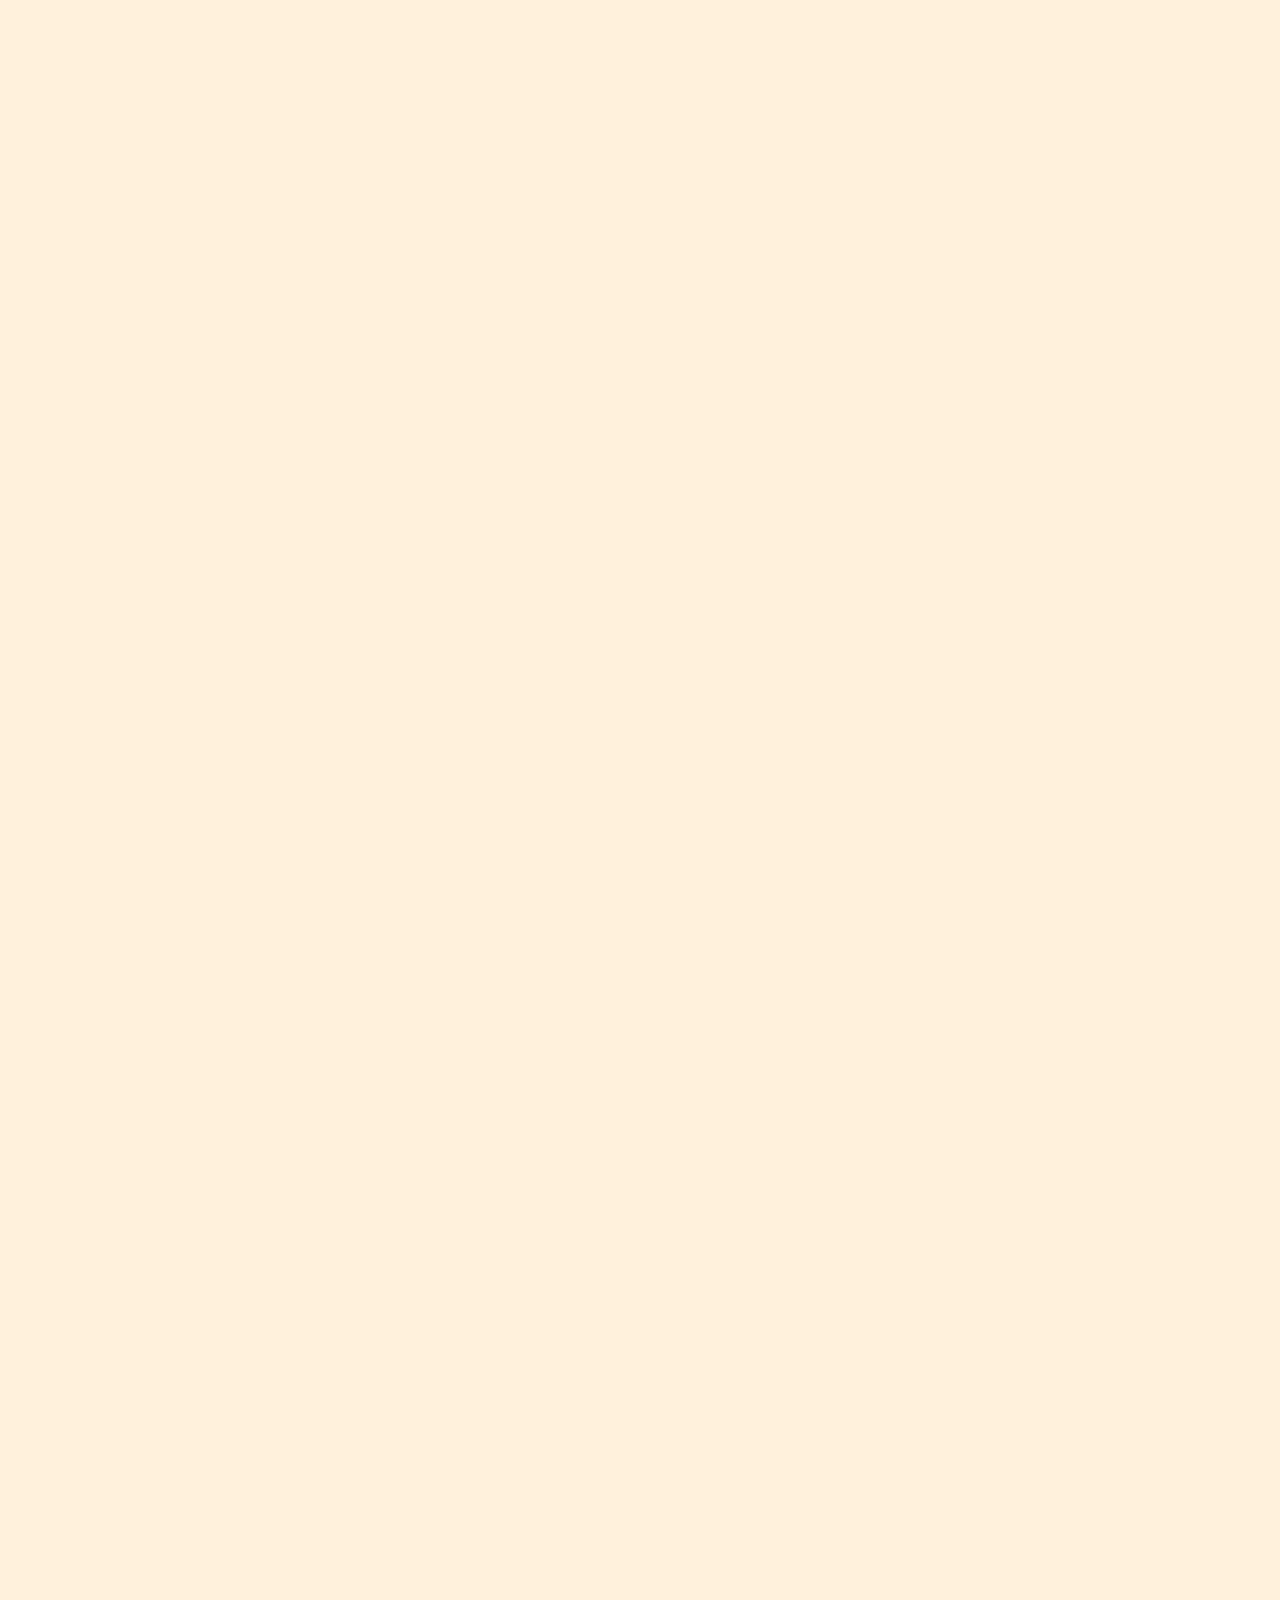
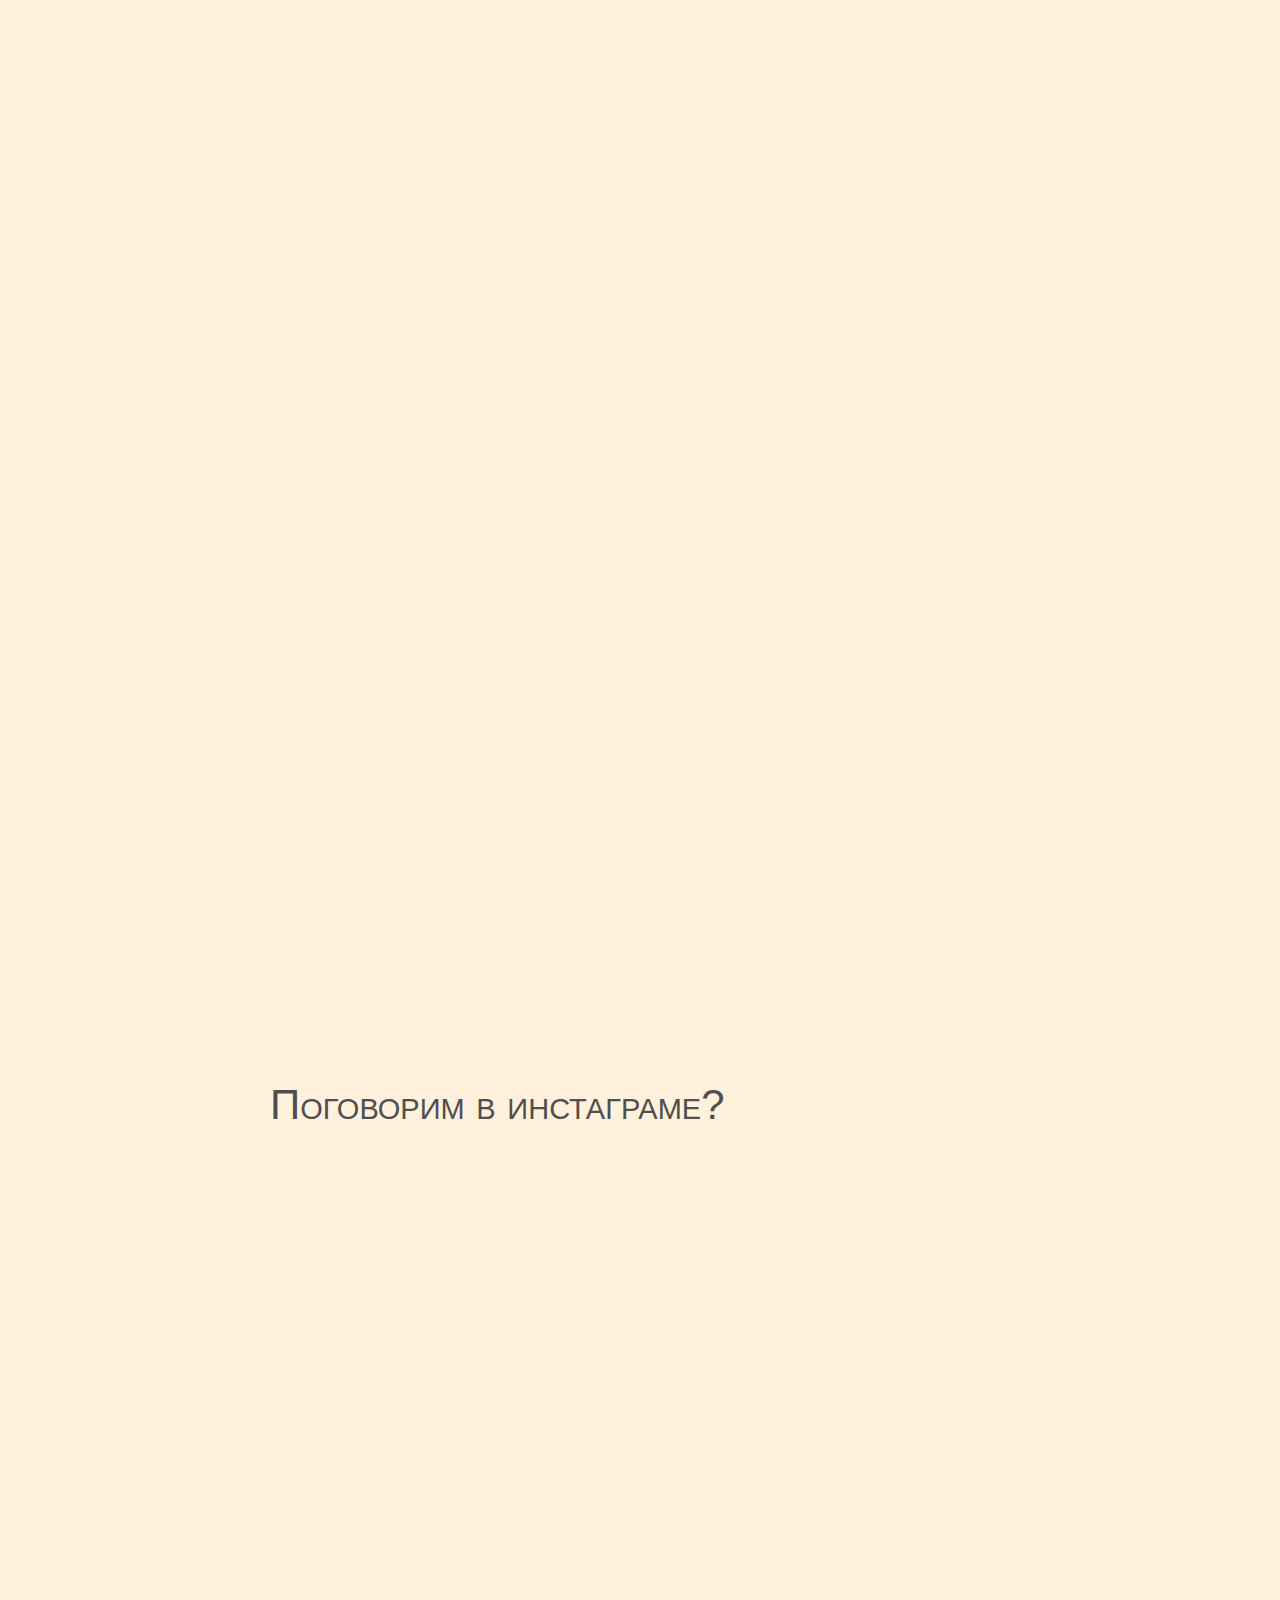
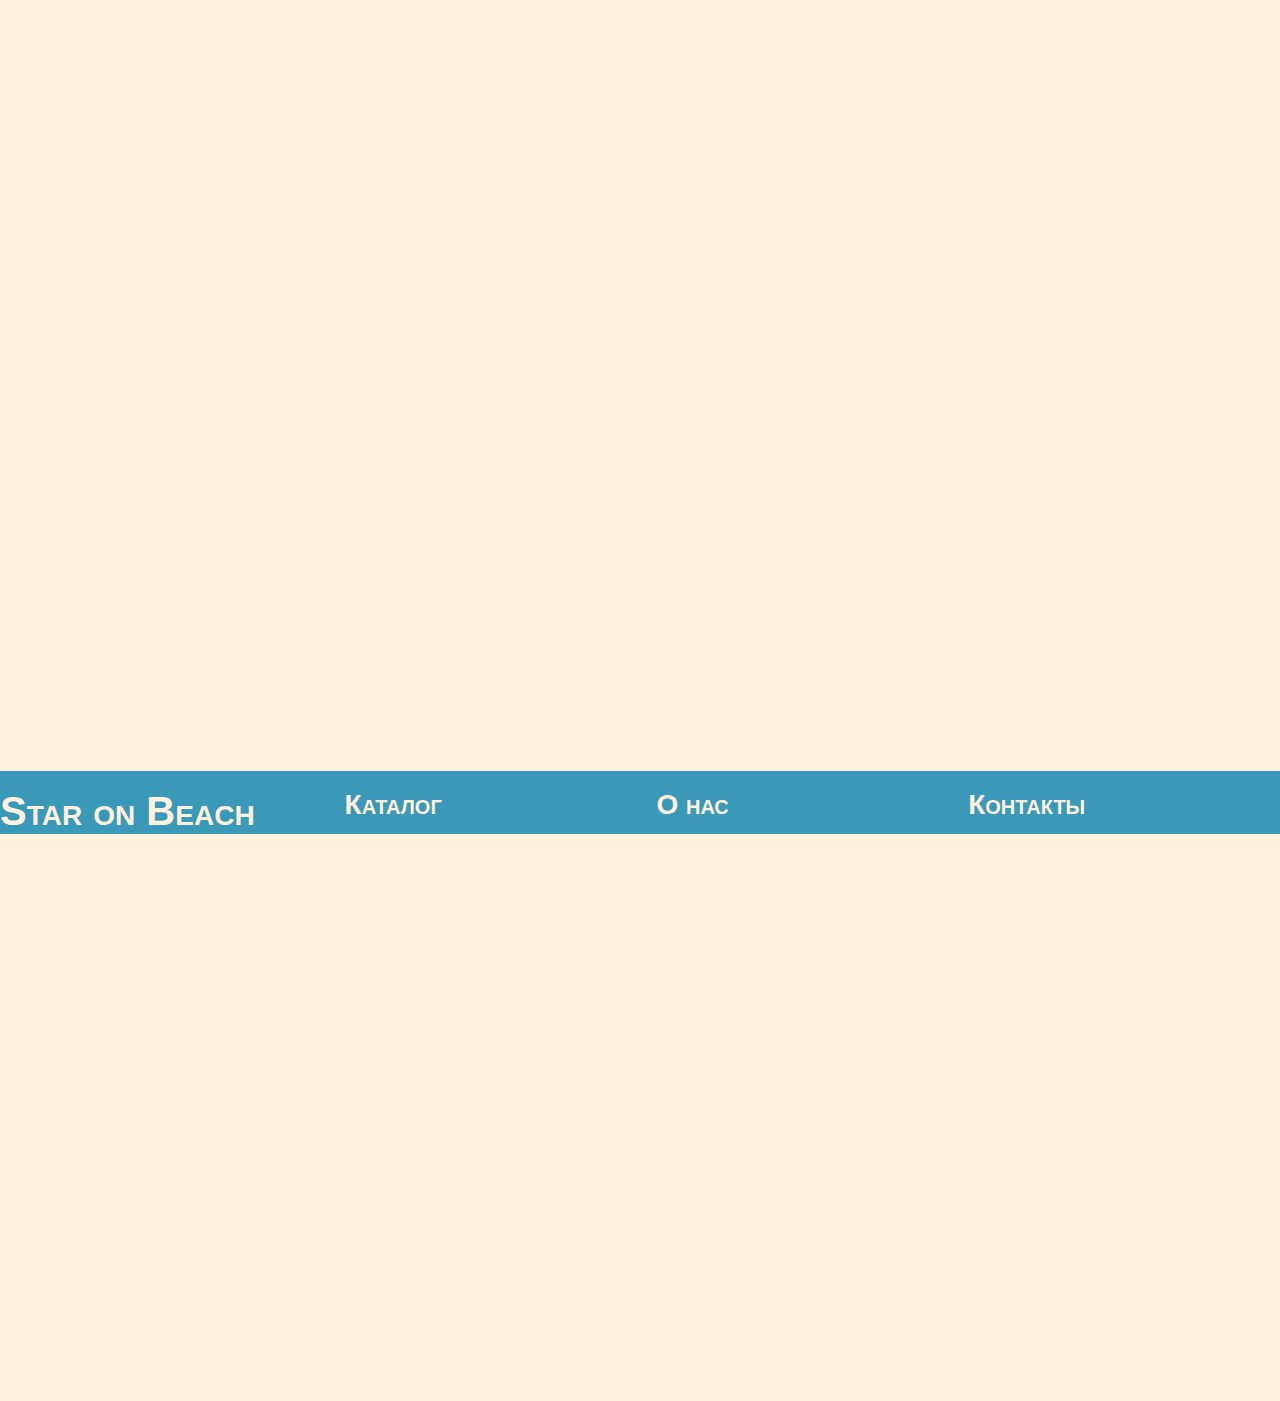
==== commit 1523e9df: "IIIuuuuuuuu" ====
--- a/main.form.html
+++ b/main.form.html
@@ -9,6 +9,8 @@
         <link rel = "stylesheet" href="./stile/animation.css">
         <link rel="script" href="index.js">
         <link rel="stylesheet" href="stile/fond.css">
+        <link rel="stylesheet" href="stile/mainpage.stile.css">
+        <link rel="stylesheet" href="stile/freez_bar.css">
     </head>
    
     <script>
@@ -17,7 +19,10 @@
     <body>  
         
         <header>
-            <div class="main-header flex_box">
+            <div class="main-header flex_box " style="border: 1px black solid;">
+                    <form action="" class="flex-item freez_bar_button_div" style="">
+                        <input type = 'button' class = 'freez_bar_button' onclick="openBar()">
+                    </form>
                 <img>   
                 <a href="" class=" bold-text">Star on Beach</a>
             </div> 
@@ -25,27 +30,27 @@
                 
             </div>
         </header>
-        <!-- <aside class="flex_box left_freze">
+        <aside id = 'freez_bar' class="flex_box left_freze">
             <div class="" style=" height: 15%; padding-top: 30%;">
-                <form action="component/catalog/catalog.html" target="_blank" class="flex_item flex_box button_lager freez_butto">
+                <form action="component/catalog/catalog.html" target="_blank" class="flex_item flex_box  freez_button">
                     <button class="flex_item button_lager" >Каталог</button>
                 </form>
-                <form action="component/catalog.html" target="_blank" class="flex_item flex_box button_lager freez_butto">
+                <form action="component/catalog.html" target="_blank" class="flex_item flex_box freez_button">
                     <button class="flex_item button_lager" >Карзина</button>
                 </form>
-                <form action="component/catalog.html" target="_blank" class="flex_item flex_box button_lager freez_butto">
+                <form action="component/catalog.html" target="_blank" class="flex_item flex_box  freez_button">
                     <button class="flex_item button_lager" >Скидки</button>
                 </form>
-                <form action="component/catalog.html" target="_blank" class="flex_item flex_box button_lager freez_butto">
+                <form action="component/catalog.html" target="_blank" class="flex_item flex_box  freez_button">
                     <button class="flex_item button_lager" >Новинки</button>
                 </form>
-                <form action="component/catalog.html" target="_blank" class="flex_item flex_box button_lager freez_butto">
+                <form action="component/catalog.html" target="_blank" class="flex_item flex_box  freez_button">
                     <button class="flex_item button_lager" >Консультации</button>
                 </form>
             </div>
-        </aside> -->
+        </aside>
         <main class="main-s">
-            <article class = "flex_box flex_item hello_page slideDown" id = "object" >  
+            <article class = "flex_box flex_item anim_items hello_page" >  
                 <div class = 'flex_item  flex_box hello_page_text'>
                 <h1 class = 'bold-text '><a style="color: #3A98B9;">Интим-бутик<br>
                     и интернет-магазин,</a><br>
@@ -56,32 +61,32 @@
                     <button class="flex_item catalog_button button_bold" >Перейти в каталог</button>
                 </form>
             </article>  
-            <section class = "flex_box princip_board slideDown" id = "object">  
-                    <article class = "pod_parag">
+            <section class = "flex_box princip_board " >  
+                    <article class = "pod_parag right_anim anim_items">
                         <a class = "page-title" style="color: #3A98B9;">Семейное дело</a> <br>
                         <a class = "many-small-text princip_board_small_text ">Мы пара, мы искали как поддерживать страсть и любовь в отношениях, а нашли так много, что создали этот проект для каждого.</a>
                     </article>
-                    <article  class = "pod_parag">
+                    <article  class = "pod_parag left_anim anim_items">
                         <a class = "page-title" style="color: #3A98B9;">Быстрая доставка</a> <br>
                         <a  class = "many-small-text princip_board_small_text ">По Новосибирску — за 2 часа на Яндекс.Такси. По России — СДЭК или Почта России, отправляем заказ в течение суток.</a>
                     </article>
 
-                    <article  class = "pod_parag">
+                    <article  class = "pod_parag right_anim anim_items">
                         <a class = "page-title" style="color: #3A98B9;">Подарки</a> <br>
                         <a a  class = " princip_board_small_text many-small-text">Приятные мелочи в каждом заказе: сэмплы новинок или любимых продуктов. Пробуйте новое, расширяйте границы — мы поможем.</a>
                     </article>
-                    <article  class = "pod_parag">
+                    <article  class = "pod_parag left_anim  anim_items">
                         <a class = "page-title" style="color: #3A98B9;">Тестеры на всё</a> <br>
                         <a  class = " princip_board_small_text many-small-text">В нашем офлайн-магазине все игрушки можно включить и пощупать, а интимную косметику попробовать. Никаких «котов в мешке» и закрытых витрин.</a>
                     </article>
 
              </section>
             <section class= 'flex_box for_way_parag' >
-                <div class = 'flex_item portret_block slideRight' id = "object">
+                <div class = 'flex_item portret_block right_anim anim_items'>
                     <img src="image.src/405TUJdnfOs копия.jpg"  alt="we" class = ' way_portret '   >
                 </div>
-                <div class = 'flex_box for_way_div slideExpandUp' id = "object">
-                    <article class = "flex_item for_way_pod_parag">
+                <div class = 'flex_box for_way_div ' >
+                    <article class = "flex_item for_way_pod_parag anim_items left_anim ">
                         <a class = "page-title ">Привет! Мы — Женя и Катя</a> 
                         <div class = 'flex_box many-small-text mode_marge_test'>
                             <a  class = "flex_item ">
@@ -95,7 +100,7 @@
                         </a><br>
                         </div>
                     </article >
-                    <article class = " flex_item for_way_pod_parag">
+                    <article class = " flex_item for_way_pod_parag anim_items left_anim">
                         <a class="page-title">Star on Beach удивит</a>
                         <div class = 'flex_box many-small-text mode_marge_test'>
                                 <a  class = "flex_item">Мы собрали в наш ассортимент только самое лучшее, эффективное, то, что порадует глаз и действительно подарит удовольствие.</a><br>
@@ -108,7 +113,7 @@
                             </a> 
                         </div>
                     </article>
-                    <article class = " flex_item for_way_pod_parag">
+                    <article class = " flex_item for_way_pod_parag anim_items left_anim">
                             <div class = "page-title">
                                 <a >Честность, любовь
                                 и удовольствие —<br>
@@ -122,40 +127,40 @@
                     <img src="" alt="" class = "portret">
                 </div>
             </section>
-            <section class = "flex_box find_parag slideUp" id = "object">
+            <section class = "flex_box find_parag anim_items up_anim" >
                 <h2 class = "bold-text">Хотите что-то найти?</h2>
-                <div class = 'flex_box find_parag_input'>
+                <div class = 'flex-item flex_box find_parag_input'>
                     <input type="text" class=" flex_item input-dark find_parag_input_text">
-                    <button class="button_dark find_parag_input_button bolt_lager_text">Искать</button>
+                    <button class="flex-item find_parag_input_button button_dark  bolt_lager_text">Искать</button>
                 </div>
             </section> 
             <section class = "flex_box fast_find">  
-                <a  class = 'many-small-lagger-text fast_find_img'>Игрушки</a>
-                <a class = 'many-small-lagger-text fast_find_img'>Интимная косметика</a>
-                <a class = 'many-small-lagger-text fast_find_img'>Аксессуары</a>
-                <a class = 'many-small-lagger-text fast_find_img'>Портупеи и бельё</a>
-                <a  class = 'many-small-lagger-text fast_find_img'>Призервативы</a>
-                <a class = 'many-small-lagger-text   fast_find_img'>Гигиена</a>
+                <a  class = 'many-small-lagger-text fast_find_img _1 anim_items right_anim'>Игрушки</a>
+                <a class = 'many-small-lagger-text fast_find_img _2 anim_items right_anim'>Интимная косметика</a>
+                <a class = 'many-small-lagger-text fast_find_img _3 anim_items left_anim'>Аксессуары</a>
+                <a  class = 'many-small-lagger-text fast_find_img _4 anim_items right_anim'>Портупеи и бельё</a>
+                <a  class = 'many-small-lagger-text fast_find_img _5 anim_items left_anim'>Призервативы</a>
+                <a class = 'many-small-lagger-text   fast_find_img _6 anim_items left_anim'>Гигиена</a>
             </section>
             <nav class = "flex_box insta_page"> 
                 <a class = "page-title flex_item">Поговорим
                     в инстаграме?</a> 
-                <div style="margin-top: 3vh;" class = "many-small-text flex_item "><a>Обсуждаем важное, тестируем новинки, задаем вопросы психологу-сексологу и живем жизнь.
+                <div style="margin-top: 3vh;" class = "many-small-text flex_item anim_items up_anim"><a>Обсуждаем важное, тестируем новинки, задаем вопросы психологу-сексологу и живем жизнь.
                     Переходи в наш<a style="color: #3A98B9;"> инстаграм.</a></a></div>
             </nav>
-            <section class = "flex_box subscribe_page">
+            <section class = "flex_box subscribe_page anim_items up_anim">
                 <section >
                     <article class = ' flex_box left_text_board'>
                     <a class = "page-title-lager bold-text" style="color: #3A98B9;">Подписывайся на наши новости</a> <br>
                     <a  class = "small_lager_text small_dark_text">Скидки, новинки, обзоры, промокоды, обновления категорий, розыгрыши — всё это в нашей подписке.</a>.</a>
                     </article>
                 </section>
-                <section class = "">
-                        <article class="flex_box sub_massiv">
-                            <input title="email" id = "email_input" class = 'sub_input bold-text flex_item'>
-                            <input class = 'sub_input bold-text flex_item'>
-                            <input class = 'sub_input bold-text flex_item'>
-                            <button class = 'sub_input bold-text flex_item'>
+                <section class = "anim_items up_anim">
+                        <article class="flex_box sub_massiv ">
+                            <input title="email" id = "email_input" class = 'flex_item bold-text sub_input'>
+                            <input class = 'flex_item bold-text sub_input '>
+                            <input class = 'flex_item bold-text sub_input'>
+                            <button class = 'flex_item bolt_lager_text find_parag_input_button '>
                                 Отправить
                             </button>
                         </article>
@@ -197,6 +202,7 @@
                     </div>  
                 </div>     
         </footer>
-
+        <script src = 'scripts/anim.js'></script>
+        <script src = 'scripts/freeze.bar.js'></script>
     </body>
 </html>--- a/stile/stile.css
+++ b/stile/stile.css
@@ -16,14 +16,7 @@
     padding: 0;
     box-sizing: border-box;
 }
-.left_freze{
-    top: 0;
-    position: fixed;
-    flex-direction: column;
-    width: 10%;
-    height: 100%;
-    background-color: white;
-}
+
 
 .button_dark{
     border: 0;
@@ -36,6 +29,8 @@
 }
 
 .main-header{
+    flex-direction: row;
+    z-index: 1;
     position: fixed;
     top: 0;
     width: 100%;
@@ -47,6 +42,11 @@
 
 body{
     background-color: #FFF1DC;
+    background-image: url('../image.src/back_ground.jpg');
+    background-size: 100%;  
+    background-clip: border-box ;
+    background-repeat: no-repeat;
+    
 }
 
 .main_footer{
@@ -58,27 +58,13 @@
     height: 30%;
 }
 
-.freez_button{
-    background-color: #EEEEEE;
-}
-
-
-.hello_page{
-    margin-top: 25vh;
-    flex-direction: row;
-    /* margin-top: 100; */
-    padding-left: 10%;
-    padding-right: 10%;
-    border: 1xp black solid;
-    justify-content: center;
-    align-content: center;
-}
 
 .catalog_button_div{
     width: 15%; 
     display: flex;
     align-items: center;
     justify-content: center;
+    background-color: #3A98B9;
 }
 
 
@@ -128,6 +114,7 @@
     flex-wrap: wrap;
     width: 100%;
     margin-top: 30vh;
+    
 }
 
 .fast_find_img{
@@ -136,10 +123,45 @@
     width: 33.3%;
     padding: 1vh;
     justify-content: end;
-    /* margin-left: 100; */
     background-color: #4F4F4F;
-    background-image: "./image.src/QomLTMKBBJ8.jpg";
-}
+    transition:all 0.8s ease 0s
+}
+
+.fast_find_img:focus{
+    background-size: 110%;
+}
+.fast_find_img._1{
+    background-image: url('../image.src/fast_find_toy.jpg');
+    background-repeat: no-repeat;
+    background-size: 100%;
+}
+.fast_find_img._2{
+    background-image: url('../image.src/fast_find_cosmetic.jpg');
+    background-repeat: no-repeat;
+    background-size: 100%;
+}
+.fast_find_img._3{
+    background-image: url('../image.src/fast_find_acsec.jpg');
+    background-repeat: no-repeat;
+    background-size: 100%;
+}
+
+.fast_find_img._4{
+    background-image: url('../image.src/fast_find_things.jpg');
+    background-repeat: no-repeat;
+    background-size: 100%;
+}
+.fast_find_img._5{
+    background-image: url('../image.src/fast_find_prez.jpg');
+    background-repeat: no-repeat;
+    background-size: 100%;
+}
+.fast_find_img._6{
+    background-image: url('../image.src/fast_find_gigien.jpg');
+    background-repeat: no-repeat;
+    background-size: 100%;
+}
+
 
 .for_way_parag{
     height: 160vh;
@@ -162,15 +184,16 @@
 }
 
 .portret_block{
+    flex-direction: row;
     display: flex;
     width: max-content;
     height: max-content;
     justify-content: center;
-    align-content: center;
 }
 
 .way_portret{
     height: 80vh;
+    padding-left: 50;
 }
 
 .find_parag{
@@ -189,16 +212,6 @@
     padding: 30;
 }
 
-.sub_massiv{
-    flex-direction: column;
-}
-.subscribe_page{
-    margin-top: 40vh;
-    flex-direction: row;
-    justify-content: space-around;
-    padding-left: 18vh;
-    padding-right: 18vh;
-}
 
 .footer_table_categ{
     display: flex;
@@ -219,6 +232,8 @@
     width: 100%;
     justify-content: space-between;
     align-content: space-around;
+    border: 1px black solid;
+    justify-content: center;
 }
 
 
@@ -266,14 +281,25 @@
         flex-direction: column;
     }
 
-    .subscribe_page{
+    .find_parag_input{
         flex-direction: column;
-    }
-}
-
-
-.sub_input{
-    margin: 5;
+        height: max-content;
+    }
+
+    .find_parag_input_button{
+        width: 100%;
+        height: 100%;
+    }
+
+    .catalog_button_div{
+        width:50%;
+        align-self: center;
+        margin-top: 4vh;
+        height: 8vh;
+        background-color: #3A98B9;
+    }
+    
+    
 }
 
 
@@ -291,7 +317,10 @@
 }
 
 .find_parag_input_button{
-    width: 15%;
+    border: 0;
+    background-color: #3A98B9;
+    padding: 10;
+    margin: 5;
 }
 
 .footer_categ_div{
--- a/stile/fond.css
+++ b/stile/fond.css
@@ -37,8 +37,6 @@
 .bold-text{
     font-family: Tahoma, Geneva, sans-serif;
     font-size: 58px;
-    letter-spacing: 1.8px;
-    word-spacing: 1.6px;
     color: #4F4F4F;
     font-weight: 400;
     text-decoration: none solid rgb(68, 68, 68);
@@ -46,7 +44,7 @@
     font-variant: small-caps;
     text-decoration: none;
 }
-.page-title .blue_page_title{
+.page-title{
     font-family: Tahoma, Geneva, sans-serif;
     font-size: 42px;
     
@@ -70,11 +68,7 @@
     font-variant: small-caps;
     text-decoration: none;
 }
-.hello_page_text{
-    padding-left: 10%;
-    margin: 40;
-    flex-direction: column;
-}
+
 
 .blue_page_title{
     font-family: Tahoma, Geneva, sans-serif;
--- a/stile/mainpage.stile.css
+++ b/stile/mainpage.stile.css
@@ -0,0 +1,89 @@
+.sub_input{
+    margin: 5;
+    height: 8vh;
+}
+
+
+#email_input{
+
+}
+
+.sub_massiv{
+    flex-direction: column;
+}
+.subscribe_page{
+    display: flex;
+    margin-top: 40vh;
+    flex-direction: row;
+    justify-content: space-around;
+    padding-left: 18vh;
+    padding-right: 18vh;
+}
+
+@media screen and (max-width: 1400px) {
+    .subscribe_page{
+        flex-direction: column;
+    }
+
+}
+
+.sub_input:focus{
+    border: 4px #3A98B9 solid;
+}
+
+.hello_page{
+    margin-top: 25vh;
+    flex-direction: row;
+    /* margin-top: 100; */
+    padding-left: 10%;
+    padding-right: 10%;
+    border: 1xp black solid;
+    justify-content: center;
+    align-content: center;
+    opacity: 0;
+    transform: translate(0px,120%);
+    transition:all 0.8s ease 0s
+}
+
+.hello_page_text{
+    flex-direction: column;
+}
+
+.hello_page._active{
+    transform:  translate(0px,0px);
+    opacity: 1;
+}
+
+.right_anim {
+    opacity: 0;
+    transform: translate(-30%,0px);
+    transition:all 0.8s ease 0s
+}
+
+.right_anim._active{
+    transform:  translate(0px,0px);
+    opacity: 1;
+}
+
+.left_anim {
+    opacity: 0;
+    transform: translate(30%,0px);
+    transition:all 0.8s ease 0s   
+}
+
+.left_anim._active{
+    transform:  translate(0px,0px);
+    opacity: 1;
+}
+
+.up_anim{
+    opacity: 0;
+    transform: translate(0px,120%);
+    transition:all 0.8s ease 0s 
+}
+
+
+.up_anim._active{
+    transform:  translate(0px,0px);
+    opacity: 1; 
+}--- a/stile/freez_bar.css
+++ b/stile/freez_bar.css
@@ -0,0 +1,35 @@
+.left_freze{
+    position: fixed;
+    top: 0;
+    opacity: 0;
+    transition: all 0.5s ease 0s;
+    width: 0%;
+    height: 100vh;
+    background-color: #FFFFFF;
+    z-index: 1;
+}
+
+.left_freze._visible{
+    opacity: 1;
+    width: 20%;
+}
+
+.freez_button{
+    width: 100%;
+    margin: 5vh;
+}
+
+.freez_bar_button{
+    height: 5vh;
+    width: 5vh;
+    justify-self: start;
+    align-self: flex-start;
+}
+
+.freez_bar_button_div{
+    border: 1px black solid;
+    align-self: flex-start;
+    height: 100%;
+    padding-left: 5px;
+    padding-top: 5px;
+}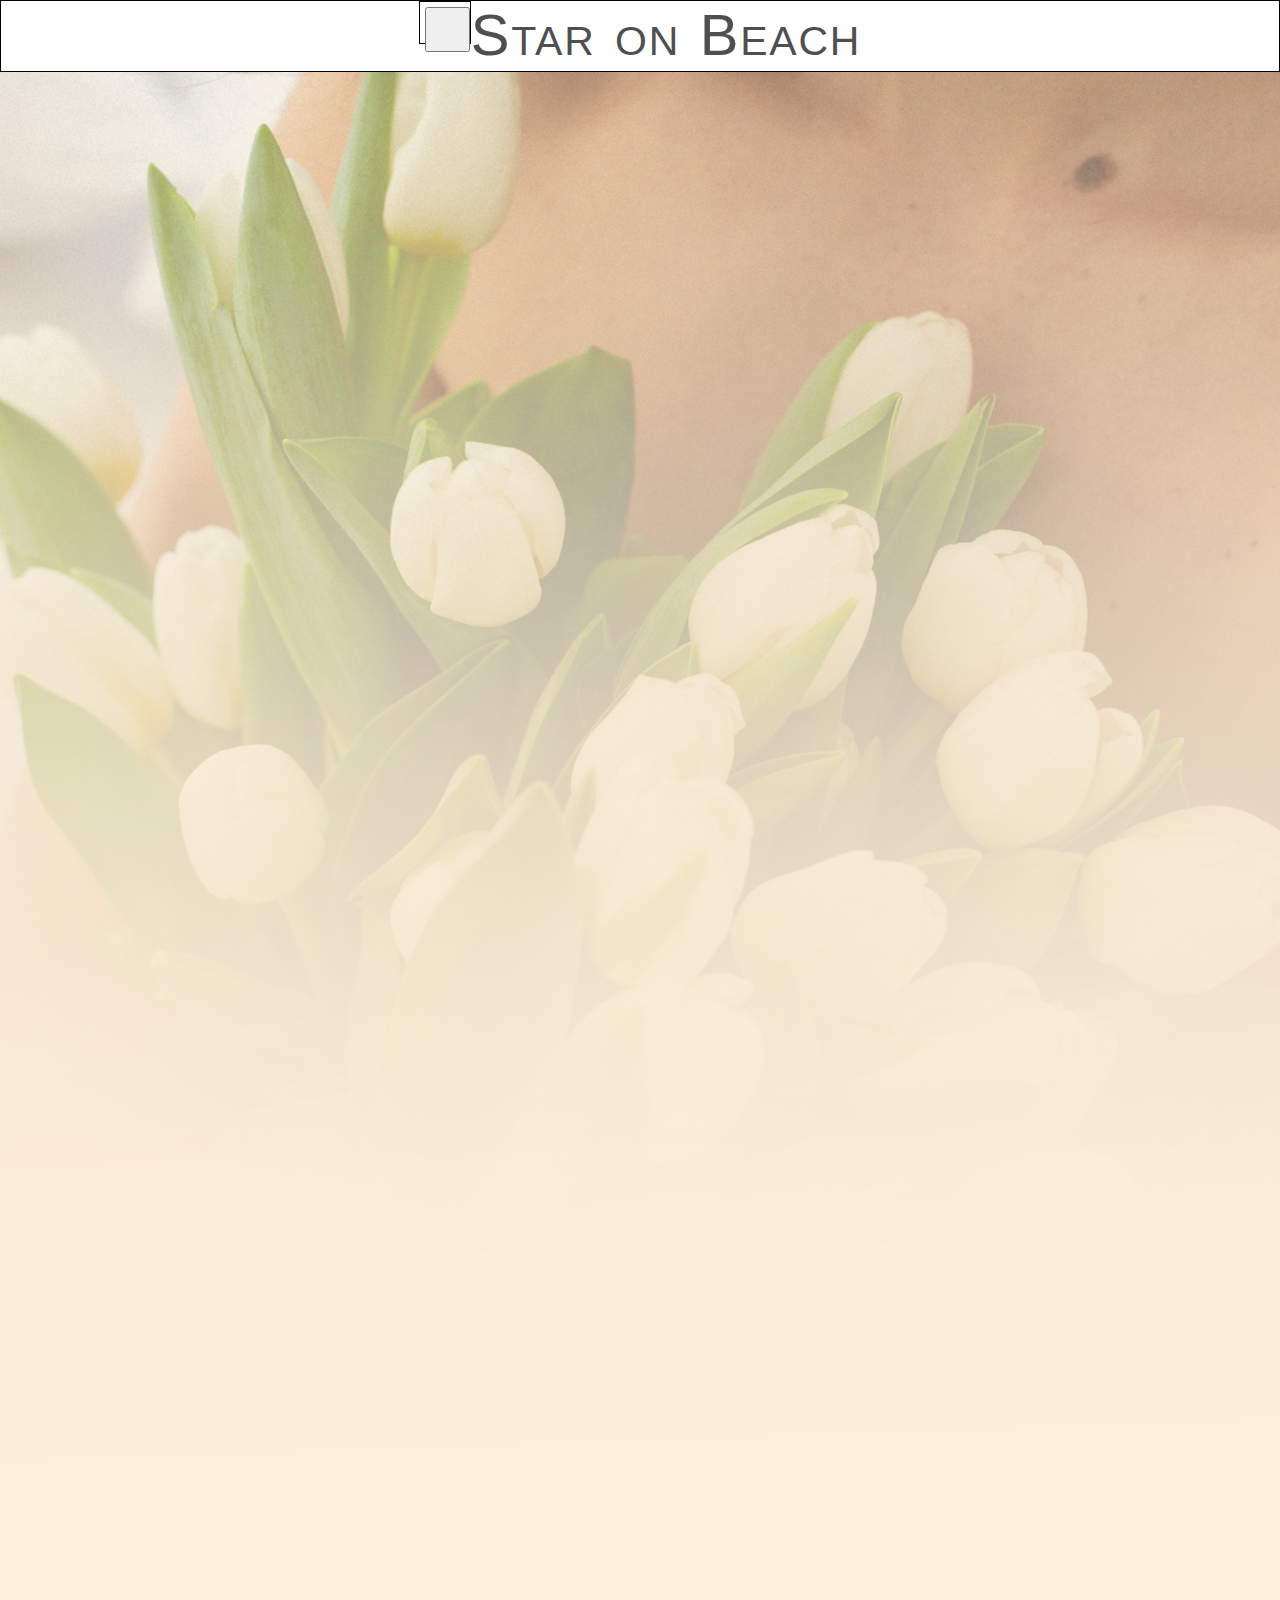
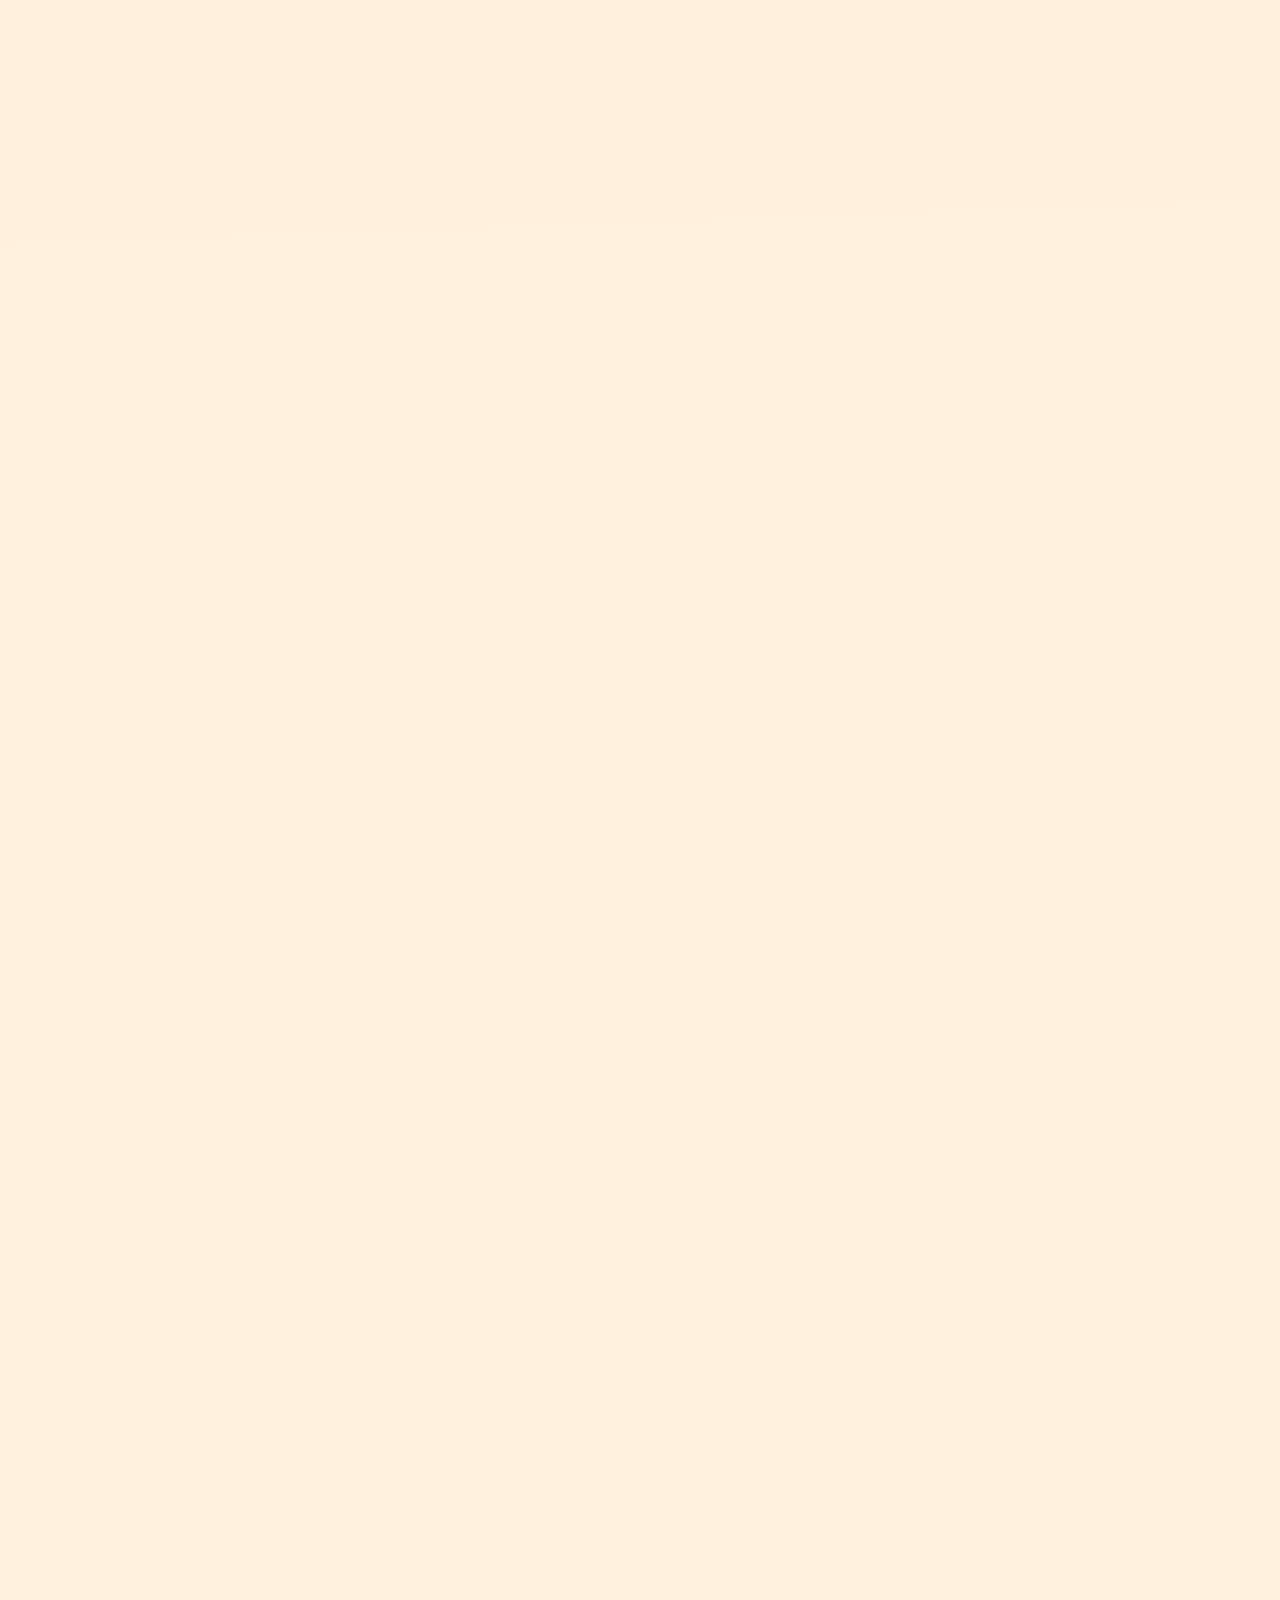
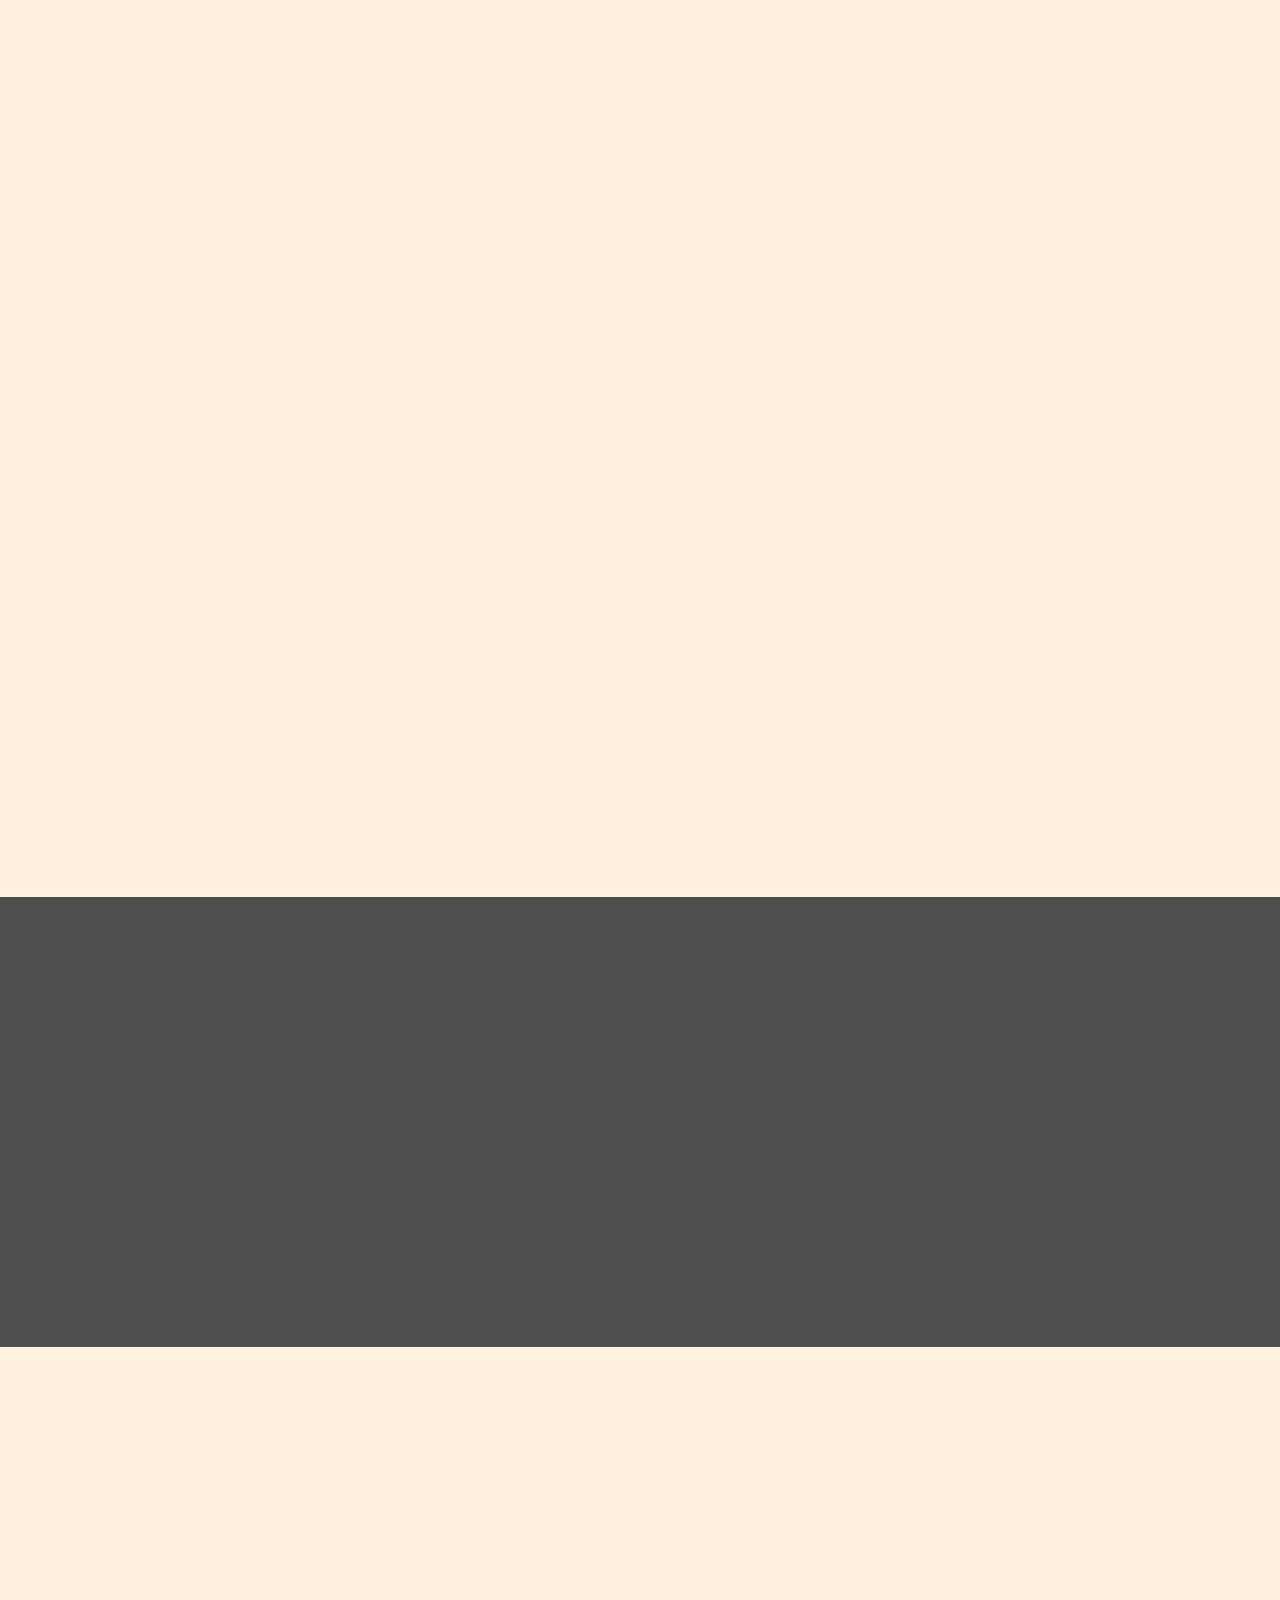
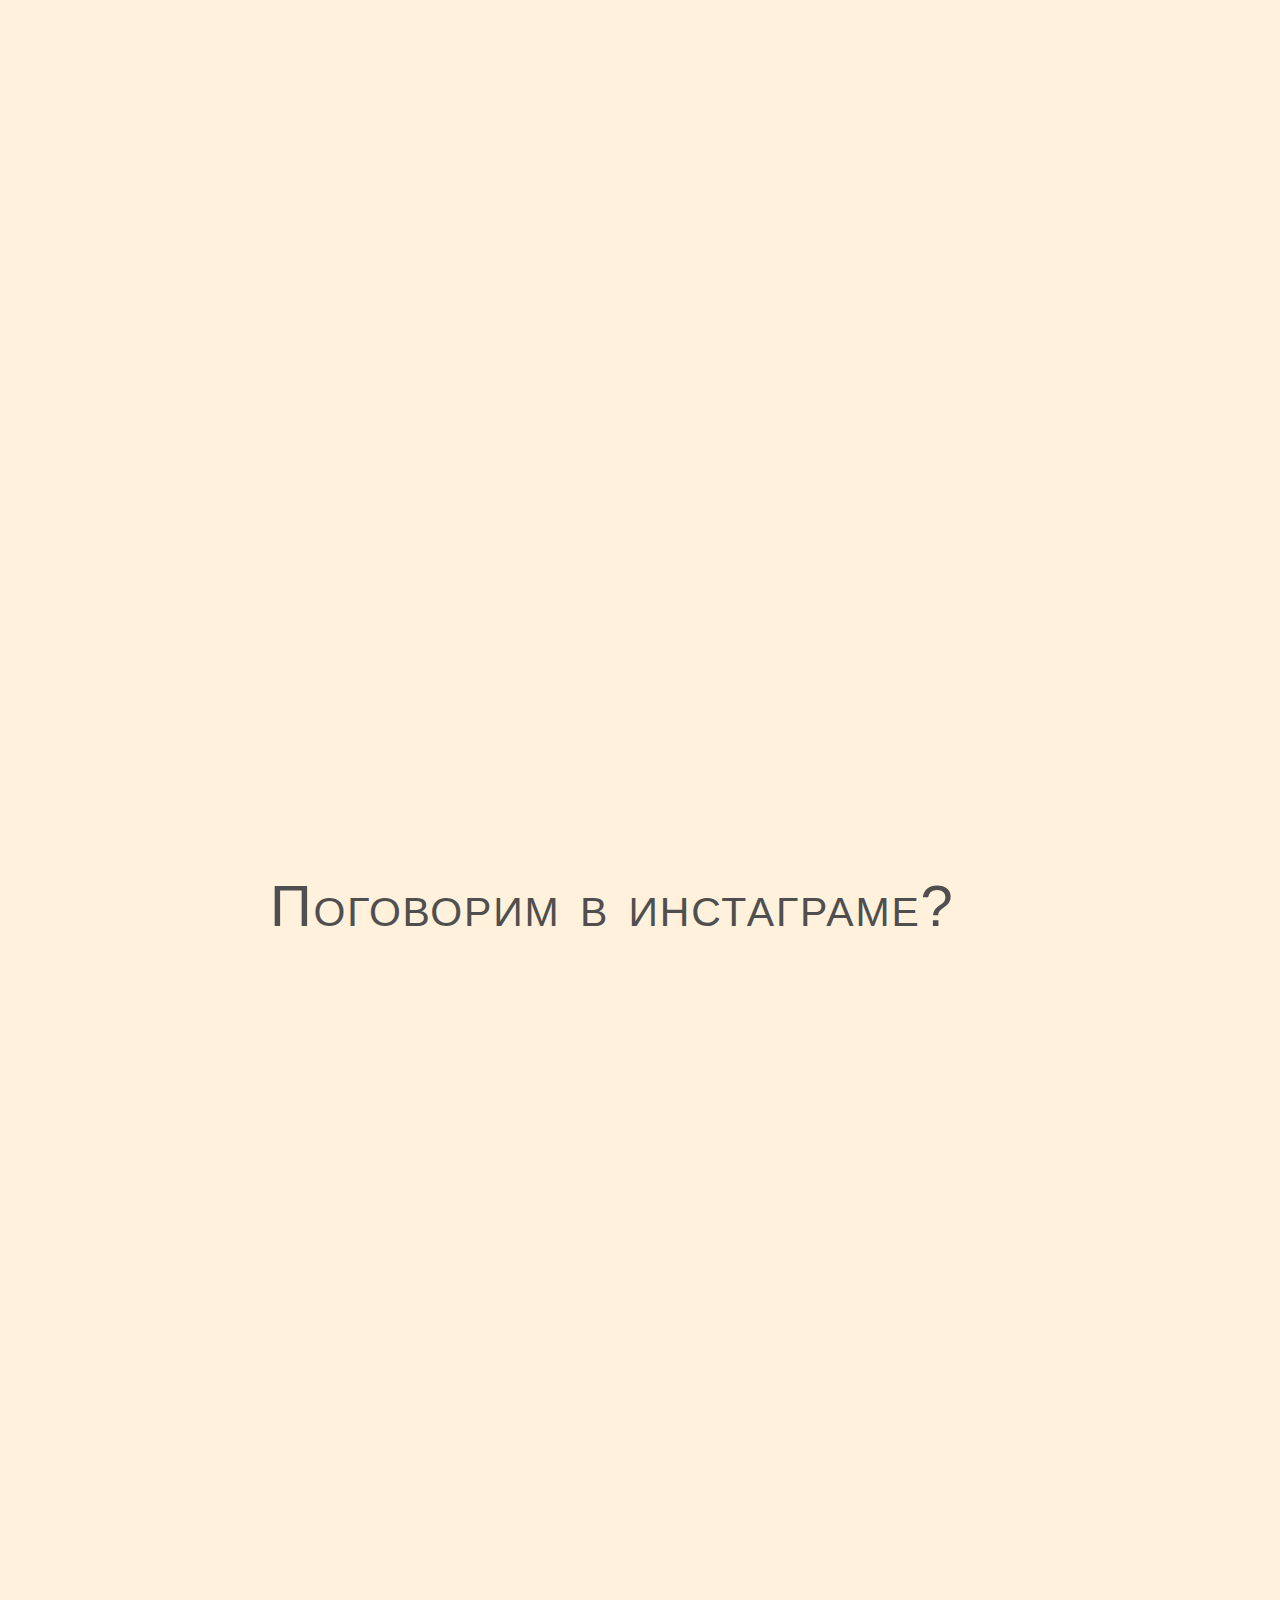
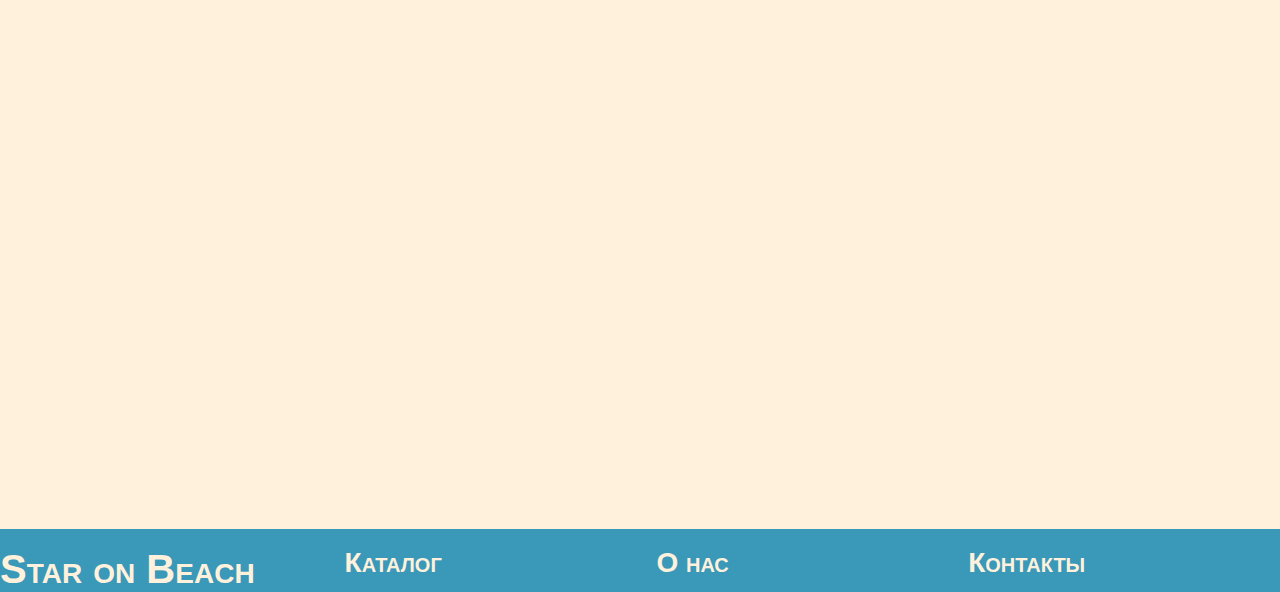
==== commit e87cce35: "фцвфцв" ====
--- a/main.form.html
+++ b/main.form.html
@@ -127,9 +127,9 @@
                     <img src="" alt="" class = "portret">
                 </div>
             </section>
-            <section class = "flex_box find_parag anim_items up_anim" >
-                <h2 class = "bold-text">Хотите что-то найти?</h2>
-                <div class = 'flex-item flex_box find_parag_input'>
+            <section class = "flex_box find_parag  " >
+                <h2 class = "bolt_lager_text anim_items up_anim">Хотите что-то найти?</h2>
+                <div class = 'flex-item flex_box find_parag_input anim_items up_anim'>
                     <input type="text" class=" flex_item input-dark find_parag_input_text">
                     <button class="flex-item find_parag_input_button button_dark  bolt_lager_text">Искать</button>
                 </div>
@@ -143,16 +143,16 @@
                 <a class = 'many-small-lagger-text   fast_find_img _6 anim_items left_anim'>Гигиена</a>
             </section>
             <nav class = "flex_box insta_page"> 
-                <a class = "page-title flex_item">Поговорим
+                <a class = "page-title flex_item bold-text">Поговорим
                     в инстаграме?</a> 
                 <div style="margin-top: 3vh;" class = "many-small-text flex_item anim_items up_anim"><a>Обсуждаем важное, тестируем новинки, задаем вопросы психологу-сексологу и живем жизнь.
                     Переходи в наш<a style="color: #3A98B9;"> инстаграм.</a></a></div>
             </nav>
-            <section class = "flex_box subscribe_page anim_items up_anim">
+            <section class = "flex_box subscribe_page ">
                 <section >
-                    <article class = ' flex_box left_text_board'>
+                    <article class = 'flex_box left_text_board anim_items up_anim'>
                     <a class = "page-title-lager bold-text" style="color: #3A98B9;">Подписывайся на наши новости</a> <br>
-                    <a  class = "small_lager_text small_dark_text">Скидки, новинки, обзоры, промокоды, обновления категорий, розыгрыши — всё это в нашей подписке.</a>.</a>
+                    <a  class = " small_dark_text">Скидки, новинки, обзоры, промокоды, обновления категорий, розыгрыши — всё это в нашей подписке.</a>.</a>
                     </article>
                 </section>
                 <section class = "anim_items up_anim">
--- a/stile/stile.css
+++ b/stile/stile.css
@@ -46,6 +46,7 @@
     background-size: 100%;  
     background-clip: border-box ;
     background-repeat: no-repeat;
+    background-attachment: fixed;
     
 }
 
@@ -60,10 +61,10 @@
 
 
 .catalog_button_div{
-    width: 15%; 
-    display: flex;
-    align-items: center;
-    justify-content: center;
+    width: fit-content; 
+    height: fit-content;
+    display: flex;
+    
     background-color: #3A98B9;
 }
 
@@ -101,10 +102,13 @@
     /* margin-left: 100px; */
     margin-top: 30vh;
     flex-direction: column;
-
+    height: 30vh;
+    background-color: #FFF1DC;
     justify-content: baseline;
     padding-left: 30vh;
     padding-right: 16vh;
+    padding-top: 5vh;
+    padding-bottom: 5vh;
 }
 
 
@@ -113,7 +117,6 @@
     display: flex;
     flex-wrap: wrap;
     width: 100%;
-    margin-top: 30vh;
     
 }
 
@@ -168,7 +171,7 @@
     align-items: stretch;
     margin-top: 30vh;
     padding-left: 10%;
-    padding-right: 10%;
+    padding-right: 10%;50vh
     justify-items: center;
     align-content: center;
     align-items: center;
@@ -197,12 +200,15 @@
 }
 
 .find_parag{
-    margin-top: 30vh;
+    background-color: #4F4F4F;
+    margin-top: 20vh;
     flex-direction: column;
     padding-left: 18vh;
     padding-right: 18vh;
-    height: 30vh;
-    justify-content: center;
+    height: 50vh;
+    justify-content: center;
+    padding-top: 15vh;
+    padding-bottom: 15vh;
 }
 
 .left_text_board{
@@ -278,7 +284,10 @@
     }
 
     .hello_page{
+        display: flex;
         flex-direction: column;
+        align-items: center;
+        justify-content: center;
     }
 
     .find_parag_input{
@@ -297,6 +306,7 @@
         margin-top: 4vh;
         height: 8vh;
         background-color: #3A98B9;
+        
     }
     
     
--- a/stile/fond.css
+++ b/stile/fond.css
@@ -37,6 +37,8 @@
 .bold-text{
     font-family: Tahoma, Geneva, sans-serif;
     font-size: 58px;
+    letter-spacing: 1.8px;
+    word-spacing: 1.6px;
     color: #4F4F4F;
     font-weight: 400;
     text-decoration: none solid rgb(68, 68, 68);
@@ -44,7 +46,7 @@
     font-variant: small-caps;
     text-decoration: none;
 }
-.page-title{
+.page-title .blue_page_title{
     font-family: Tahoma, Geneva, sans-serif;
     font-size: 42px;
     
@@ -68,7 +70,11 @@
     font-variant: small-caps;
     text-decoration: none;
 }
-
+.hello_page_text{
+    padding-left: 10%;
+    margin: 40;
+    flex-direction: column;
+}
 
 .blue_page_title{
     font-family: Tahoma, Geneva, sans-serif;
--- a/stile/mainpage.stile.css
+++ b/stile/mainpage.stile.css
@@ -13,11 +13,13 @@
 }
 .subscribe_page{
     display: flex;
-    margin-top: 40vh;
+    padding-top: 15vh;
     flex-direction: row;
     justify-content: space-around;
     padding-left: 18vh;
     padding-right: 18vh;
+    background-color: #FFF1DC;
+    padding-bottom: 15vh;
 }
 
 @media screen and (max-width: 1400px) {
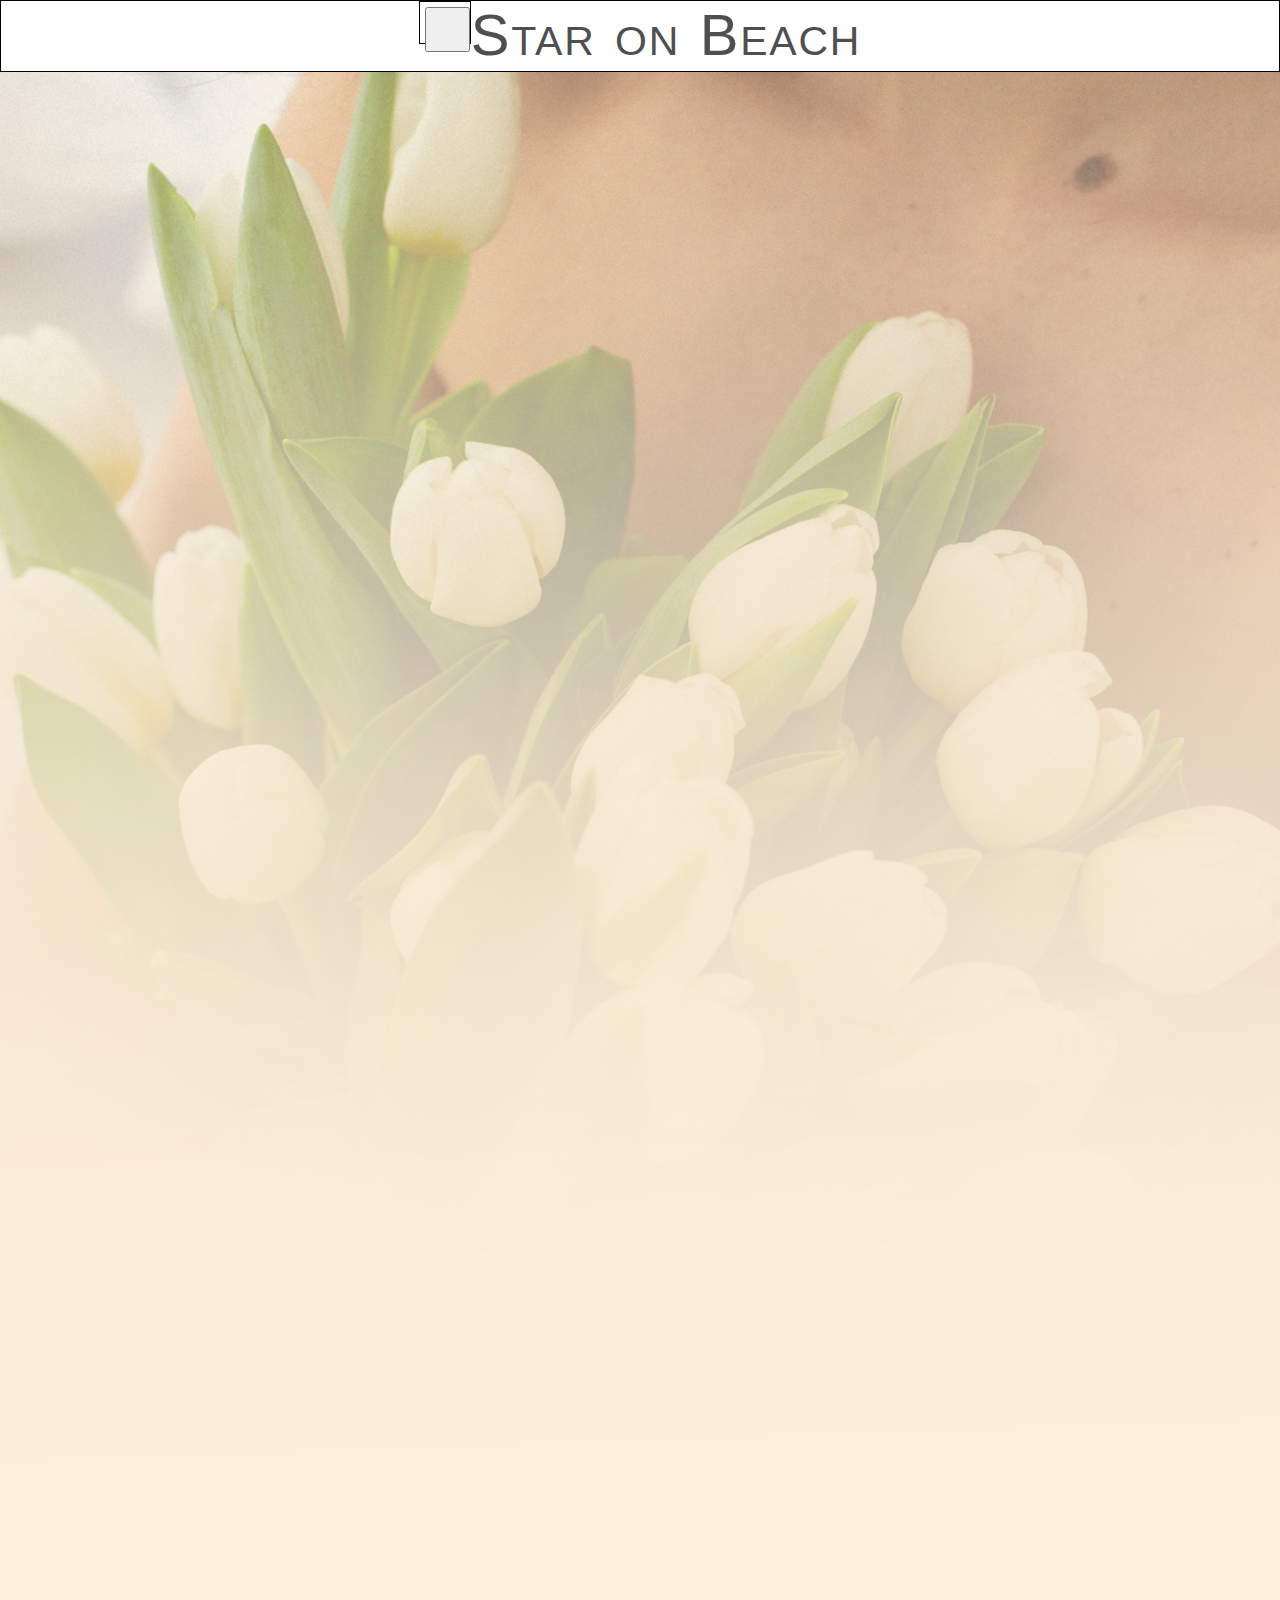
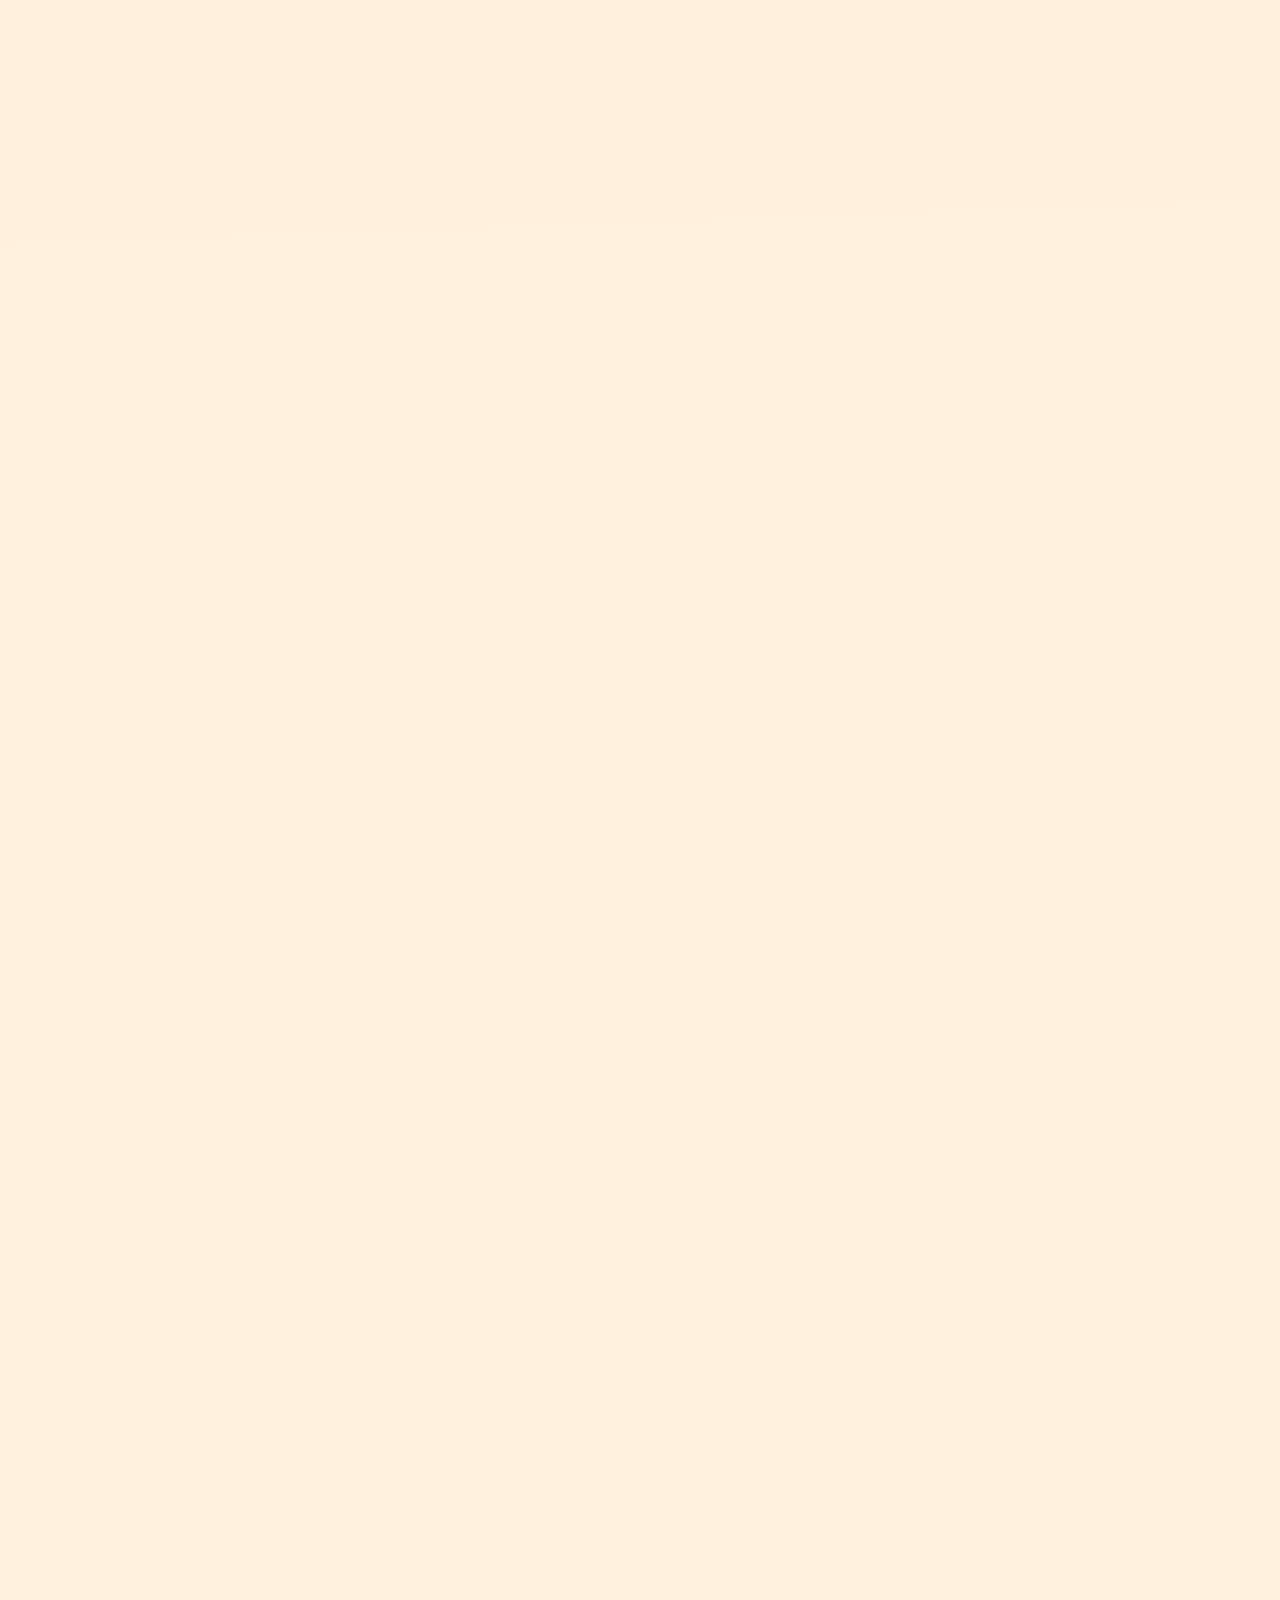
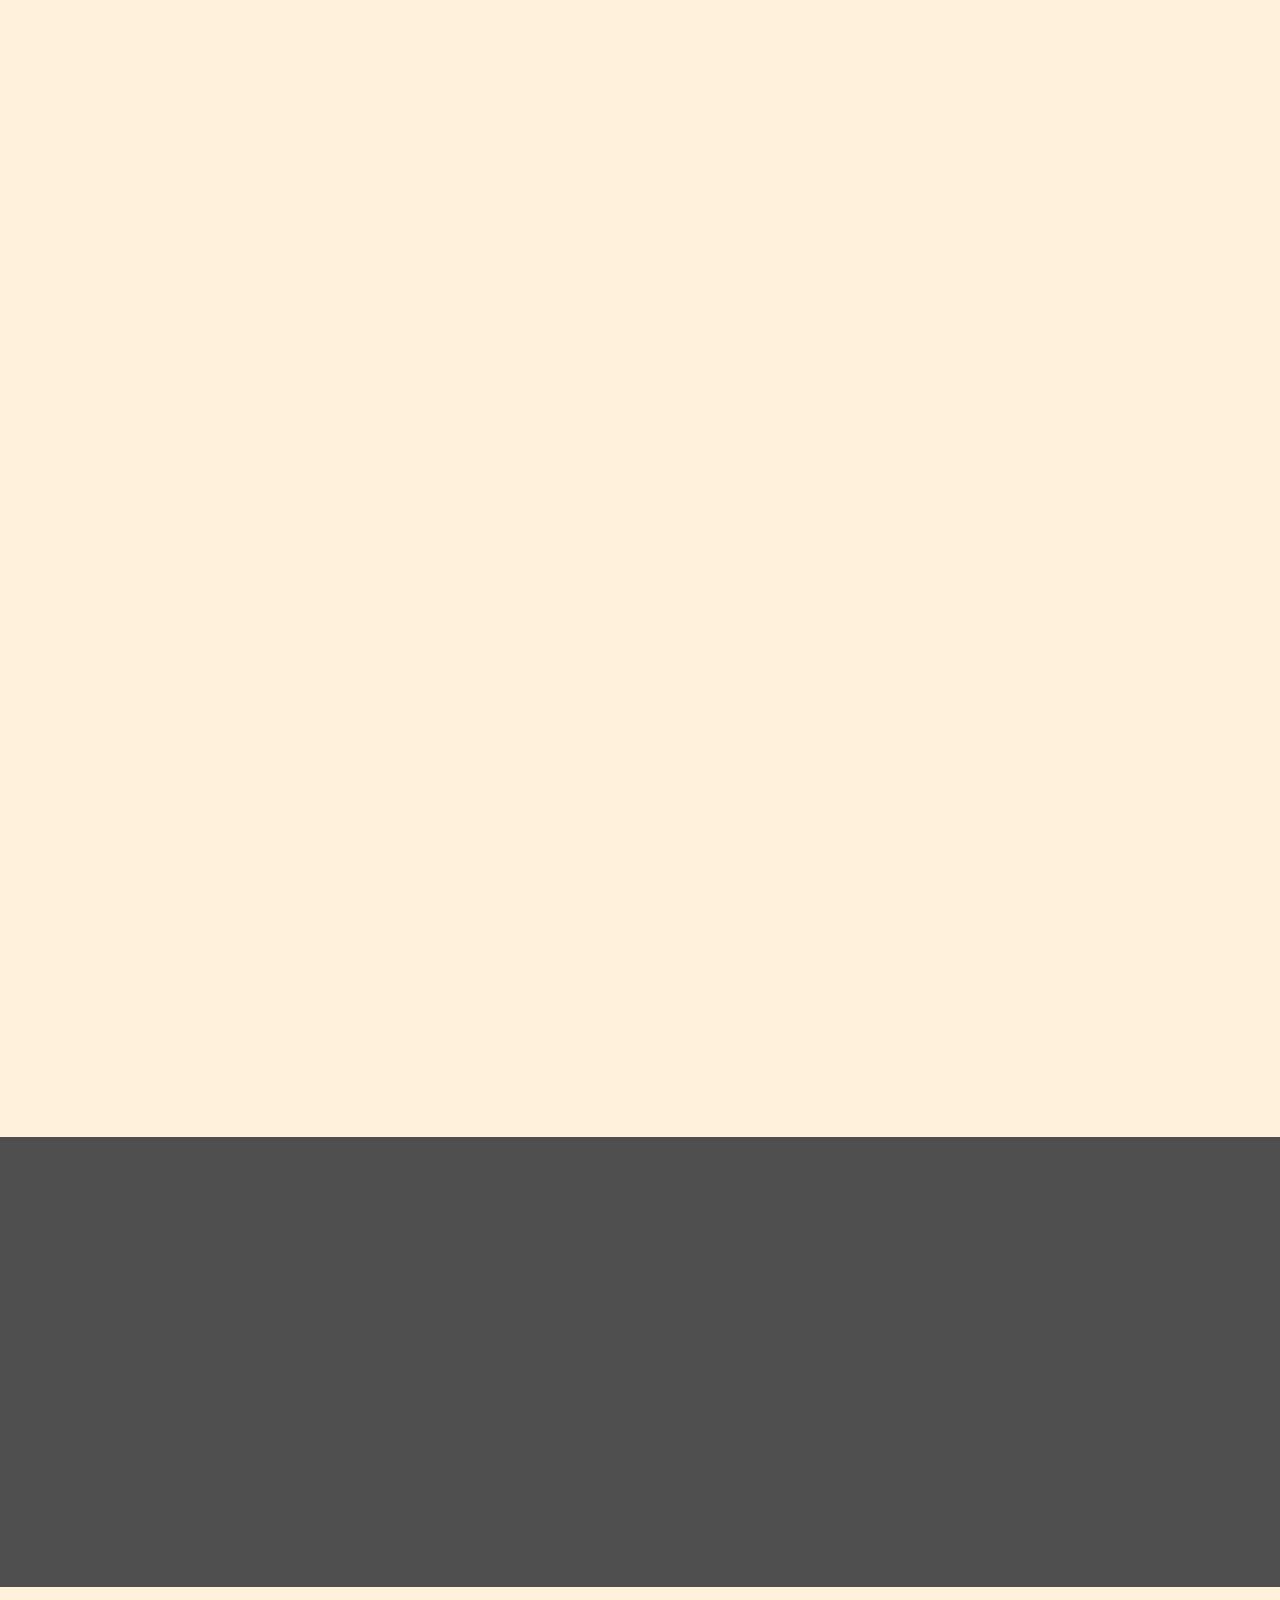
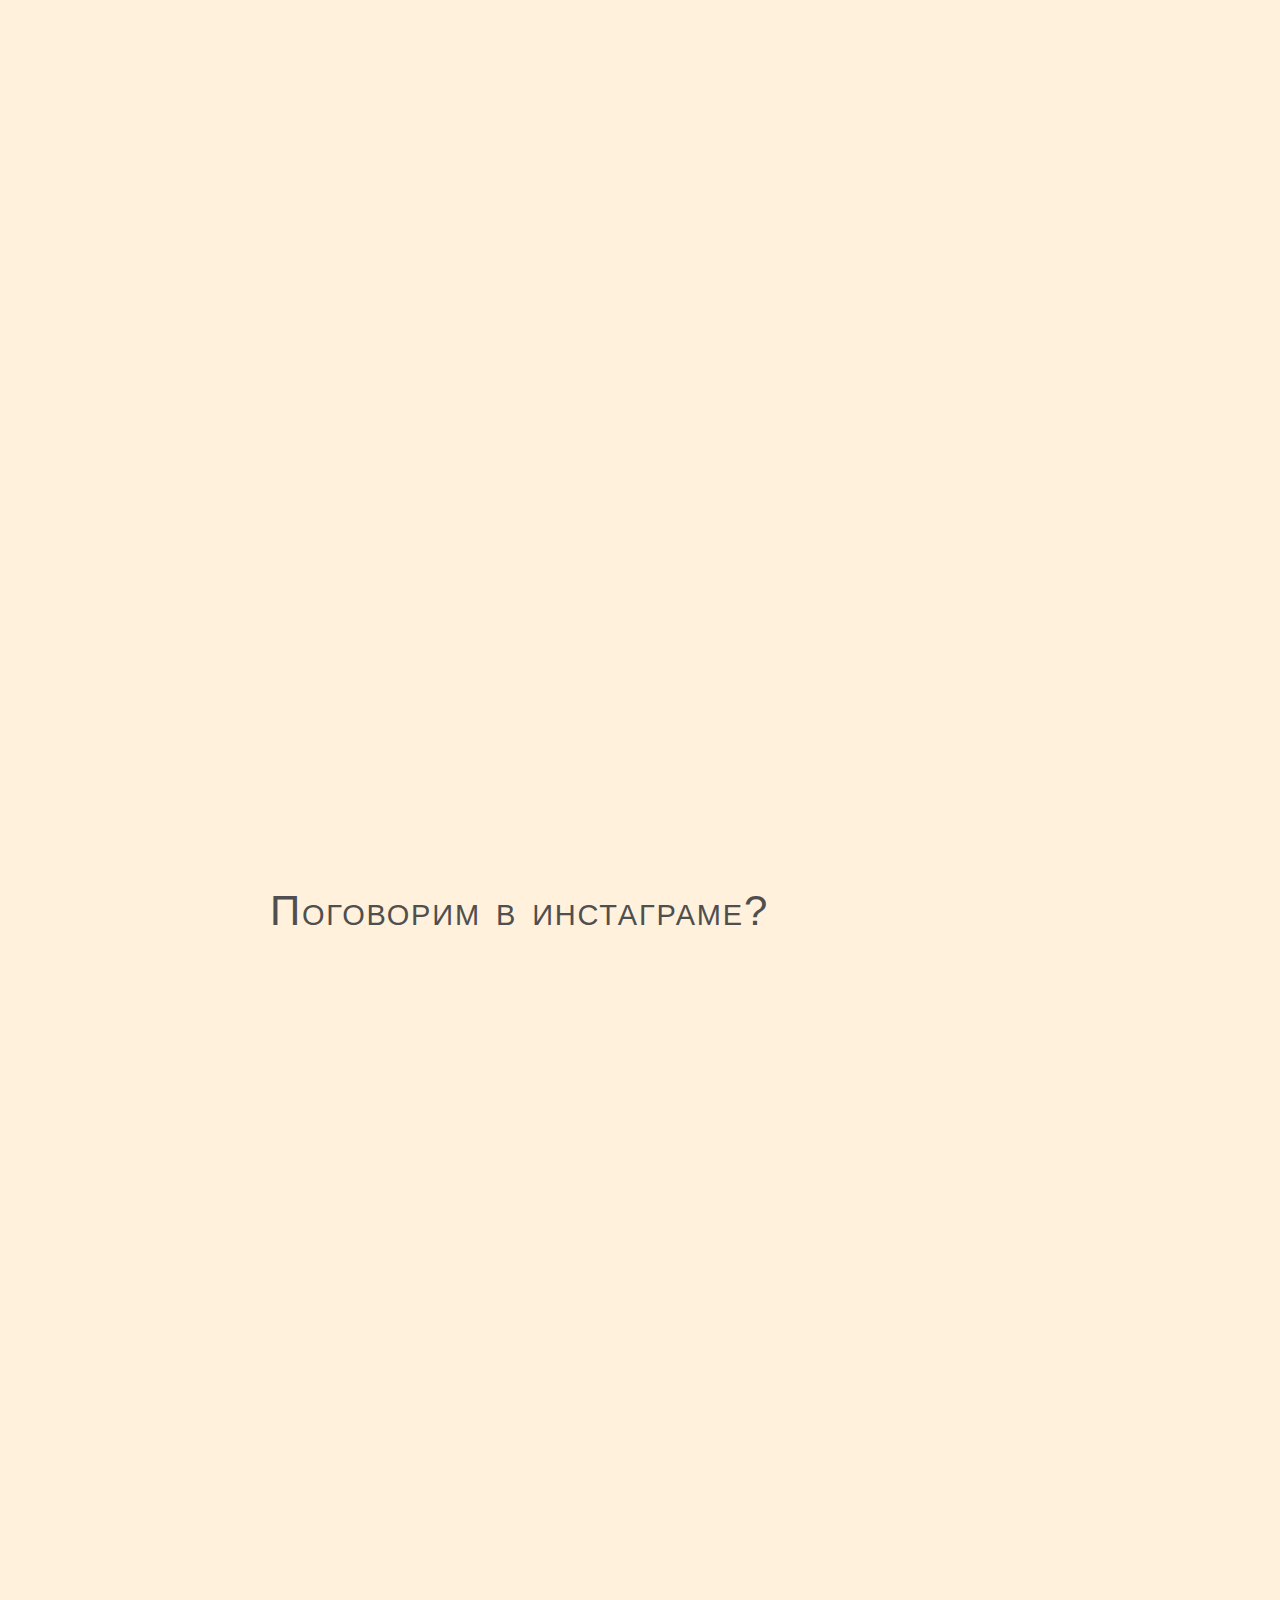
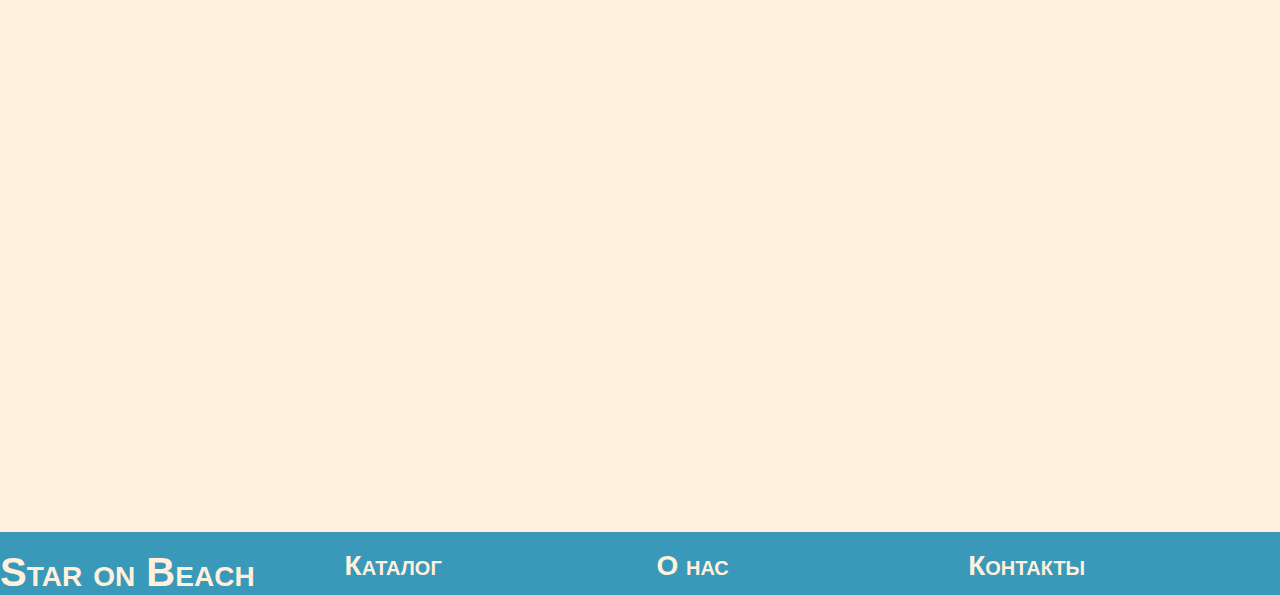
==== commit 7e7ab453: "adwd" ====
--- a/main.form.html
+++ b/main.form.html
@@ -83,7 +83,7 @@
              </section>
             <section class= 'flex_box for_way_parag' >
                 <div class = 'flex_item portret_block right_anim anim_items'>
-                    <img src="image.src/405TUJdnfOs копия.jpg"  alt="we" class = ' way_portret '   >
+                    <img src="image.src/for_away_portret.jpg"  alt="we" class = ' way_portret '   >
                 </div>
                 <div class = 'flex_box for_way_div ' >
                     <article class = "flex_item for_way_pod_parag anim_items left_anim ">
--- a/stile/stile.css
+++ b/stile/stile.css
@@ -68,9 +68,6 @@
     background-color: #3A98B9;
 }
 
-
-
-
 .princip_board{
     padding-left: 20%;
     padding-right: 10%;
@@ -100,18 +97,14 @@
 
 .insta_page{
     /* margin-left: 100px; */
-    margin-top: 30vh;
-    flex-direction: column;
-    height: 30vh;
+    flex-direction: column;
     background-color: #FFF1DC;
     justify-content: baseline;
     padding-left: 30vh;
     padding-right: 16vh;
-    padding-top: 5vh;
+    padding-top: 10vh;
     padding-bottom: 5vh;
 }
-
-
 
 .fast_find{
     display: flex;
@@ -171,7 +164,7 @@
     align-items: stretch;
     margin-top: 30vh;
     padding-left: 10%;
-    padding-right: 10%;50vh
+    padding-right: 10%;
     justify-items: center;
     align-content: center;
     align-items: center;
--- a/stile/fond.css
+++ b/stile/fond.css
@@ -46,7 +46,7 @@
     font-variant: small-caps;
     text-decoration: none;
 }
-.page-title .blue_page_title{
+.page-title{
     font-family: Tahoma, Geneva, sans-serif;
     font-size: 42px;
     
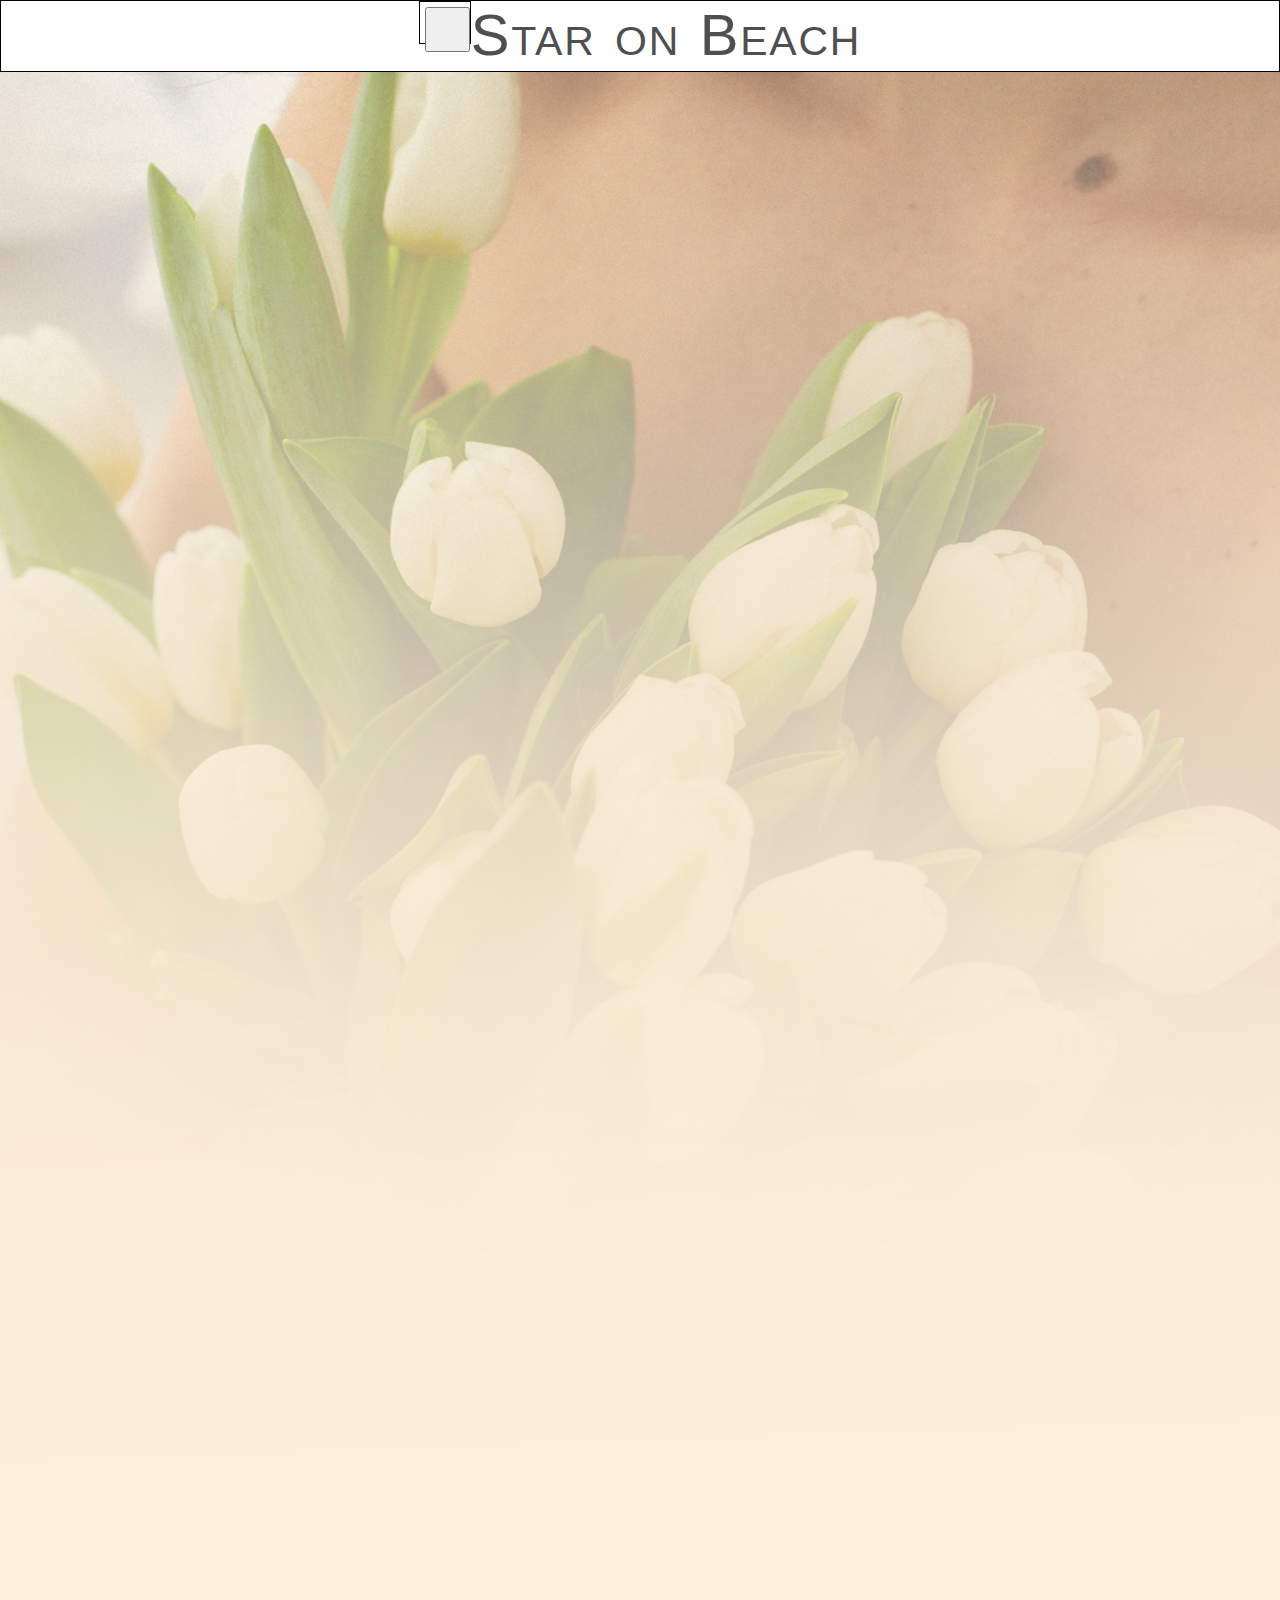
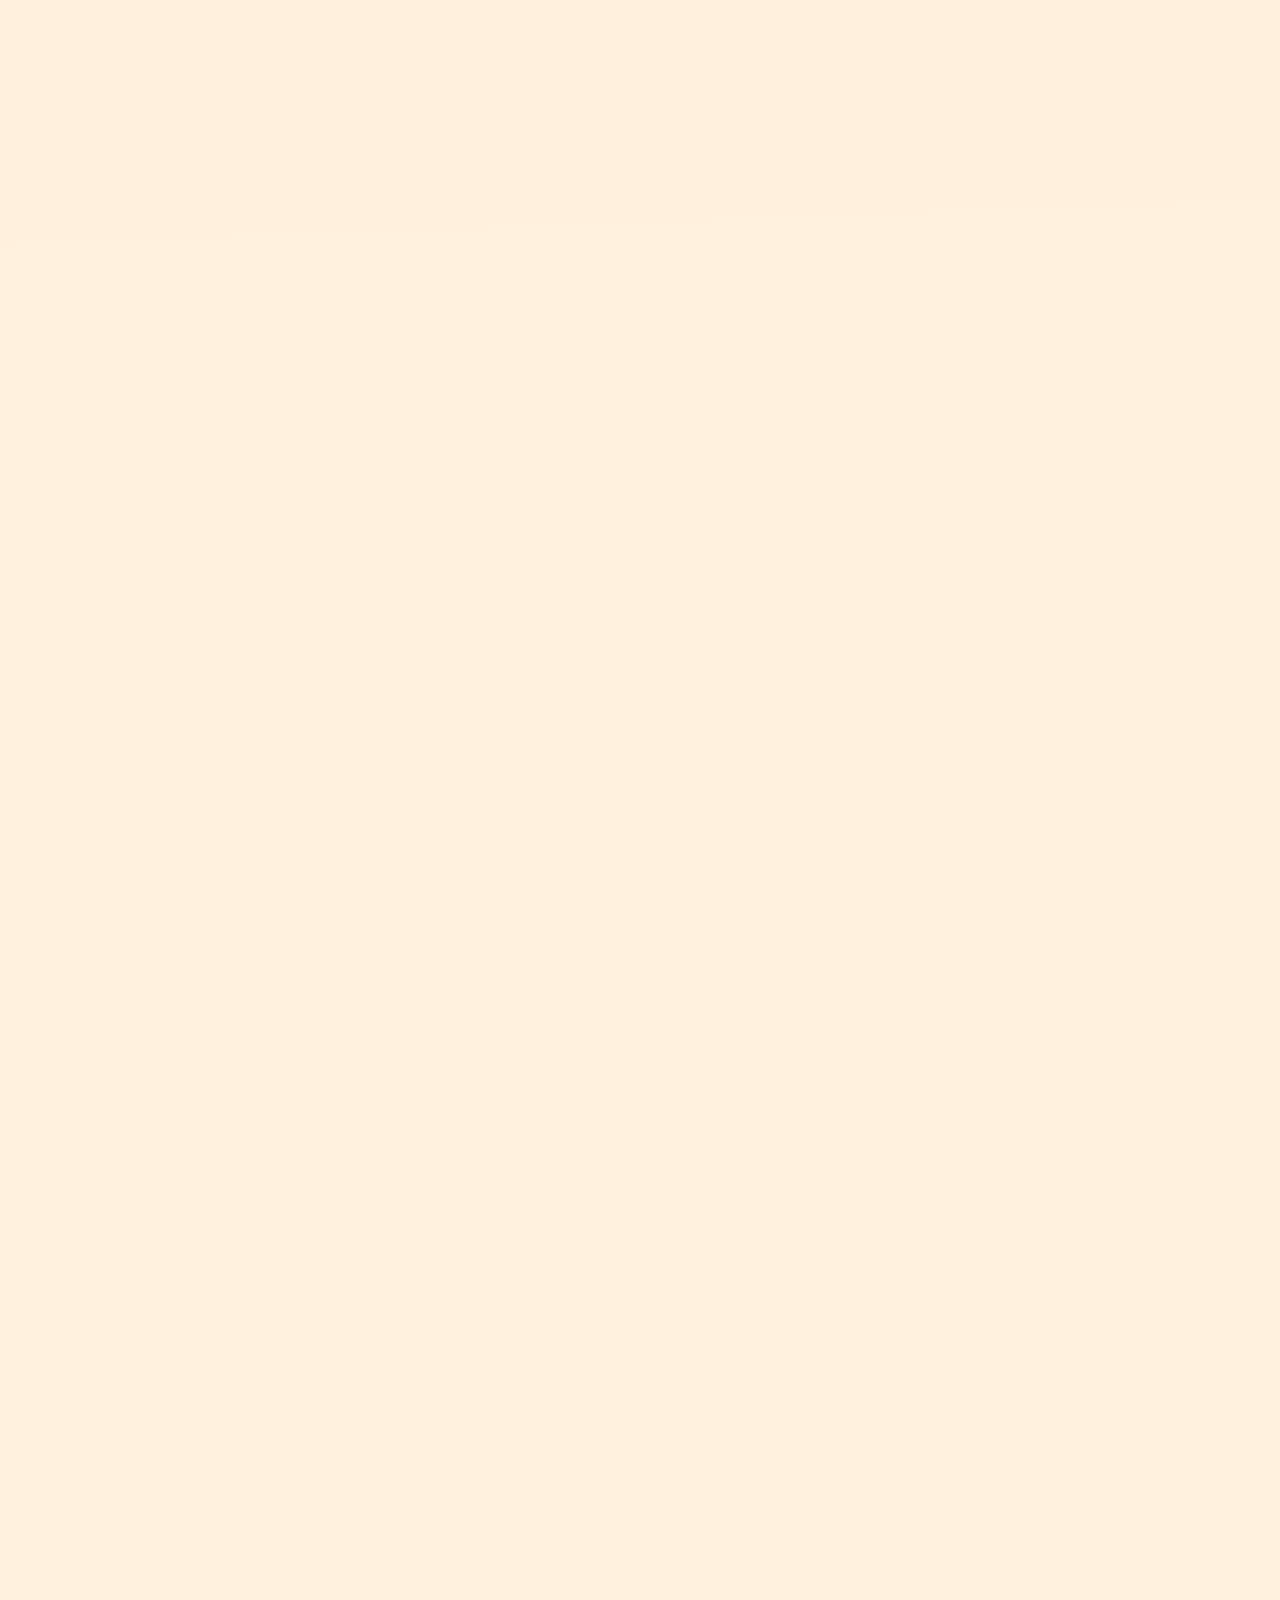
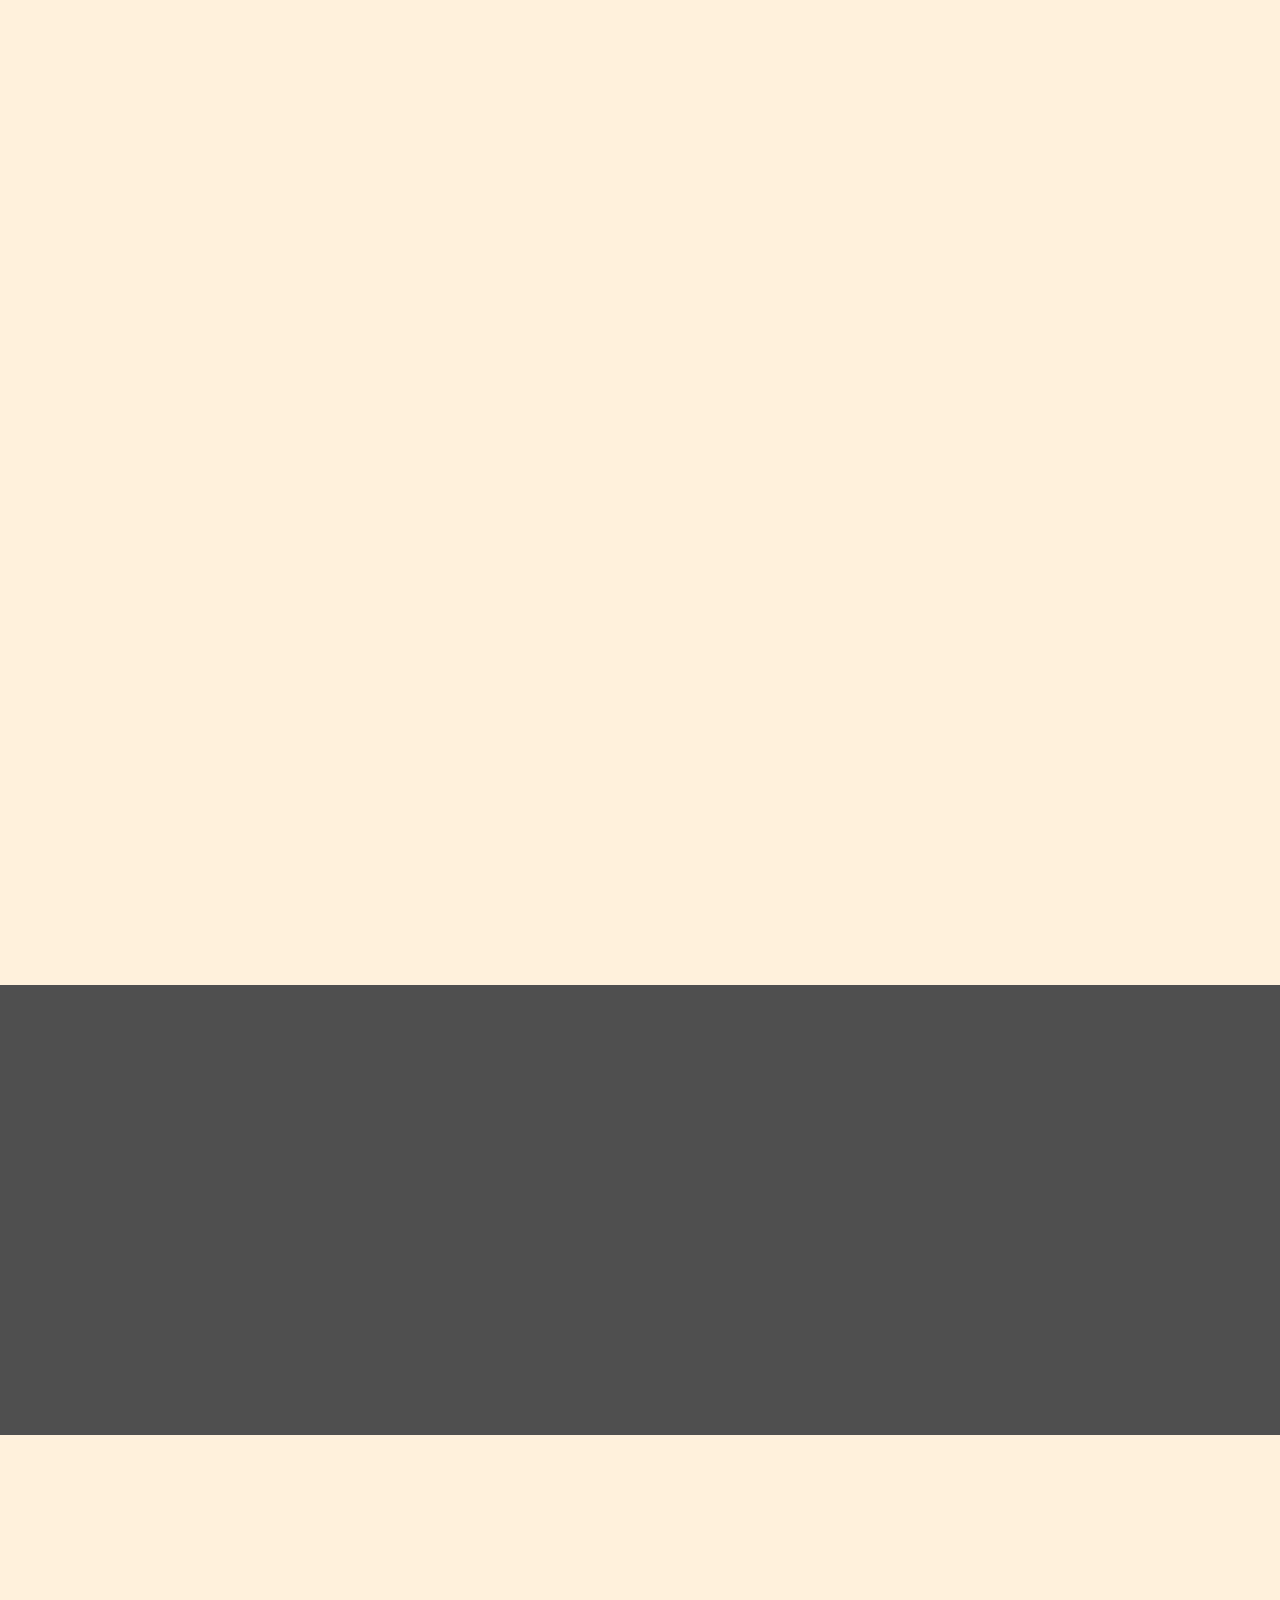
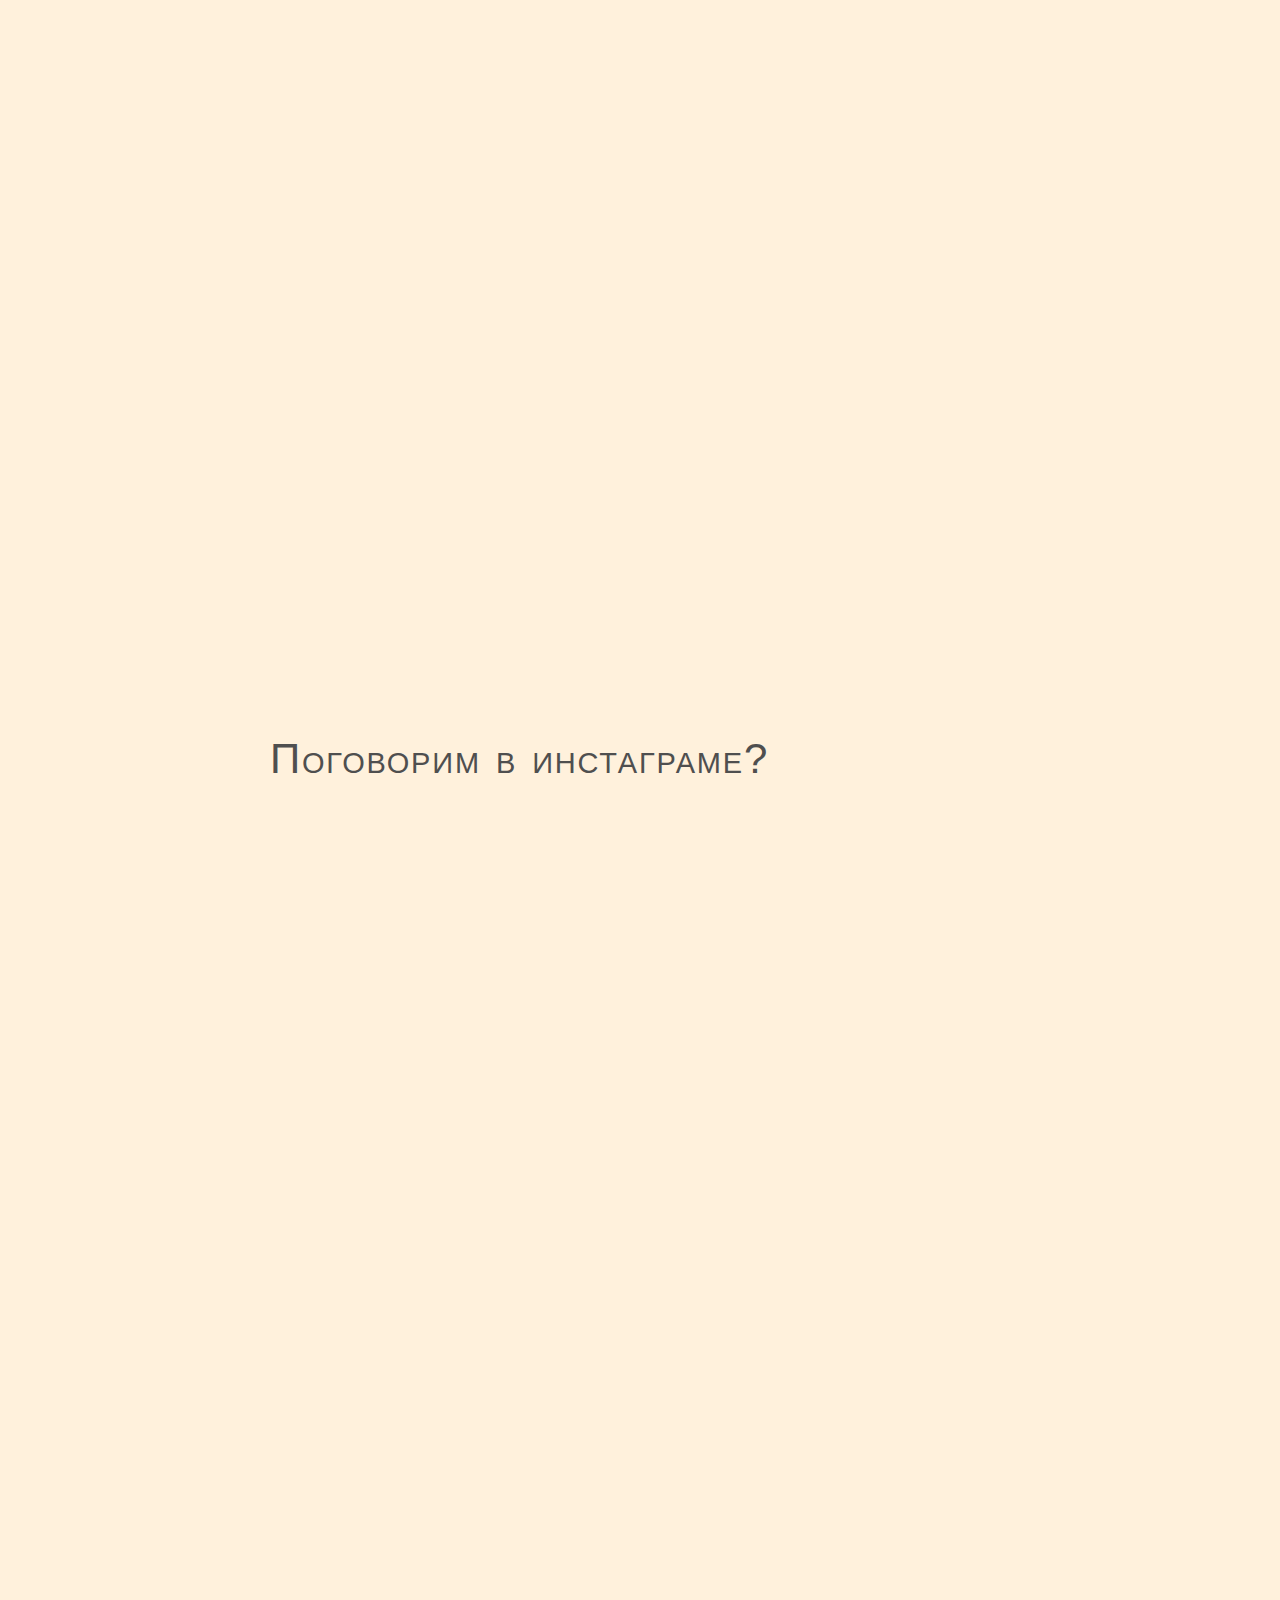
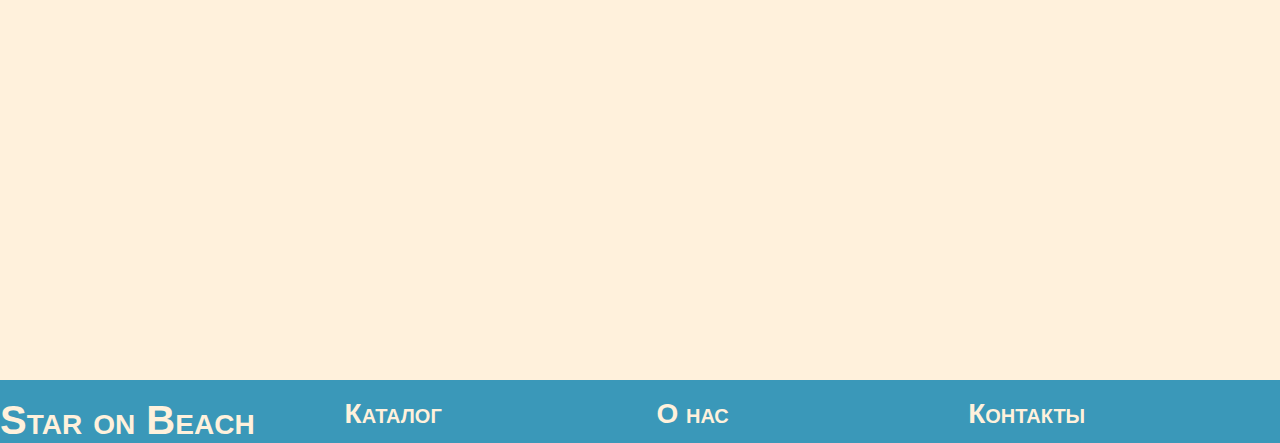
==== commit a19b43e9: "awdawdawd" ====
--- a/main.form.html
+++ b/main.form.html
@@ -52,14 +52,16 @@
         <main class="main-s">
             <article class = "flex_box flex_item anim_items hello_page" >  
                 <div class = 'flex_item  flex_box hello_page_text'>
-                <h1 class = 'bold-text '><a style="color: #3A98B9;">Интим-бутик<br>
-                    и интернет-магазин,</a><br>
-                    который вас удивит</h1>
-                <a class = " flex_item hello_substr_text">Секс — это искусство, диалог, счастье. <br> Мы опровергаем все стереотипы о секс-шопах.</a>
-                </div>
-                <form action="component/catalog.html" target="_blank" class="flex_item flex_box catalog_button_div">
-                    <button class="flex_item catalog_button button_bold" >Перейти в каталог</button>
-                </form>
+                    <h1 class = 'bold-text '><a style="color: #3A98B9;">Бутик пляжной одежды<br>
+                        и интернет-магазин,</a><br>
+                        для вашего отдыха</h1>
+                    <a class = " flex_item hello_substr_text">Пляж - это место где вы не просто отдыхаете, а чувствуете себя живым.</a>
+                </div>
+                <div class = 'flex_box flex_item '>
+                    <form action="component/catalog/index.html" target="_blank" class="flex_item catalog_button">
+                        <button class="button_bold" >Перейти в каталог</button>
+                    </form>
+                </div>
             </article>  
             <section class = "flex_box princip_board " >  
                     <article class = "pod_parag right_anim anim_items">
@@ -87,26 +89,26 @@
                 </div>
                 <div class = 'flex_box for_way_div ' >
                     <article class = "flex_item for_way_pod_parag anim_items left_anim ">
-                        <a class = "page-title ">Привет! Мы — Женя и Катя</a> 
+                        <a class = "page-title ">Привет! Мы — Степан</a> 
                         <div class = 'flex_box many-small-text mode_marge_test'>
                             <a  class = "flex_item ">
                                 Мы придумали Star in Beach для себя и друзей.</a><br> 
 
-                                <a  class = "flex_item" >Мы искали магазин для взрослых, где ответят на наши вопросы о сексе и помогут, где секс — это важная часть жизни, а не повод для шуток и приколов.</a><br>
+                                <a  class = "flex_item" >Мы не могли найти место можно найти вещички для пляжа и нам было грустно. Но продолжали искать.</a><br>
                                 
                                 <a class = "flex_item">Искали, но не нашли. Мы учились, пробовали и создали такое пространство сами.</a><br> 
                         <a class = 'flex_item '>
-                            Оказалось, что оргазм способна испытывать каждая, а страсть в отношениях можно поддерживать бесконечно долго.
+                            Оказалось, что собрать все новинки, всё самое удобное и красивое лучше самому.
                         </a><br>
                         </div>
                     </article >
                     <article class = " flex_item for_way_pod_parag anim_items left_anim">
                         <a class="page-title">Star on Beach удивит</a>
                         <div class = 'flex_box many-small-text mode_marge_test'>
-                                <a  class = "flex_item">Мы собрали в наш ассортимент только самое лучшее, эффективное, то, что порадует глаз и действительно подарит удовольствие.</a><br>
-
-                                   <a class = "flex_item">Сексолог в нашей команде.
-                                    Мы открыто обсуждаем любые вопросы и помогаем разобраться и в игрушках, и в себе.</a> <br>
+                                <a  class = "flex_item">Мы собрали в наш ассортимент только самое лучшее, удобное и что порадует глаз.</a><br>
+
+                                   <a class = "flex_item">Олег в команде
+                                    Мы протос класные а текст придумывать  мне лень.</a> <br>
                                     
                                     <a class = "flex_item">Открывайте новое с нами и в себе.
                                     Разнообразие - это то, чему нужно уделить время и внимание.</a><br>
@@ -115,12 +117,11 @@
                     </article>
                     <article class = " flex_item for_way_pod_parag anim_items left_anim">
                             <div class = "page-title">
-                                <a >Честность, любовь
-                                и удовольствие —<br>
+                                <a >Просто карсиво—<br>
                                 наша
                                 <a style="color: #3A98B9;">философия</a></a> 
                             </div>
-                        <a  class = "flex_item many-small-text mode_marge_test ">Любить то, ч то делаешь, заботиться о себе и мире, быть в этом честными — наш путь удовольствия и счастья.</a> 
+                        <a  class = "flex_item many-small-text mode_marge_test ">Любить то, ч то делаешь, заботиться о себе и мире, быть в этом честными — наш путь удобство и красота.</a> 
                     </article>
                 </div>
                 <div>
@@ -135,11 +136,11 @@
                 </div>
             </section> 
             <section class = "flex_box fast_find">  
-                <a  class = 'many-small-lagger-text fast_find_img _1 anim_items right_anim'>Игрушки</a>
-                <a class = 'many-small-lagger-text fast_find_img _2 anim_items right_anim'>Интимная косметика</a>
+                <a  class = 'many-small-lagger-text fast_find_img _1 anim_items right_anim'>Купальники</a>
+                <a class = 'many-small-lagger-text fast_find_img _2 anim_items right_anim'>Бикини</a>
                 <a class = 'many-small-lagger-text fast_find_img _3 anim_items left_anim'>Аксессуары</a>
-                <a  class = 'many-small-lagger-text fast_find_img _4 anim_items right_anim'>Портупеи и бельё</a>
-                <a  class = 'many-small-lagger-text fast_find_img _5 anim_items left_anim'>Призервативы</a>
+                <a  class = 'many-small-lagger-text fast_find_img _4 anim_items right_anim'>Полотенца</a>
+                <a  class = 'many-small-lagger-text fast_find_img _5 anim_items left_anim'>Защита</a>
                 <a class = 'many-small-lagger-text   fast_find_img _6 anim_items left_anim'>Гигиена</a>
             </section>
             <nav class = "flex_box insta_page"> 
--- a/stile/stile.css
+++ b/stile/stile.css
@@ -61,10 +61,16 @@
 
 
 .catalog_button_div{
-    width: fit-content; 
     height: fit-content;
-    display: flex;
-    
+    width: 50%;
+    border: 1px black solid;
+    background-color: #3A98B9;
+}
+
+.catalog_button{
+    height: fit-content;
+    width: 50%;
+    border: 1px black solid;
     background-color: #3A98B9;
 }
 
@@ -127,12 +133,12 @@
     background-size: 110%;
 }
 .fast_find_img._1{
-    background-image: url('../image.src/fast_find_toy.jpg');
+    background-image: url('../image.src/fast_find_cup.jpg');
     background-repeat: no-repeat;
     background-size: 100%;
 }
 .fast_find_img._2{
-    background-image: url('../image.src/fast_find_cosmetic.jpg');
+    background-image: url('../image.src/fast_find_biki.jpg');
     background-repeat: no-repeat;
     background-size: 100%;
 }
@@ -143,12 +149,12 @@
 }
 
 .fast_find_img._4{
-    background-image: url('../image.src/fast_find_things.jpg');
+    background-image: url('../image.src/fast_find_ass__polot.jpg');
     background-repeat: no-repeat;
     background-size: 100%;
 }
 .fast_find_img._5{
-    background-image: url('../image.src/fast_find_prez.jpg');
+    background-image: url('../image.src/fast_find_protect.jpg');
     background-repeat: no-repeat;
     background-size: 100%;
 }
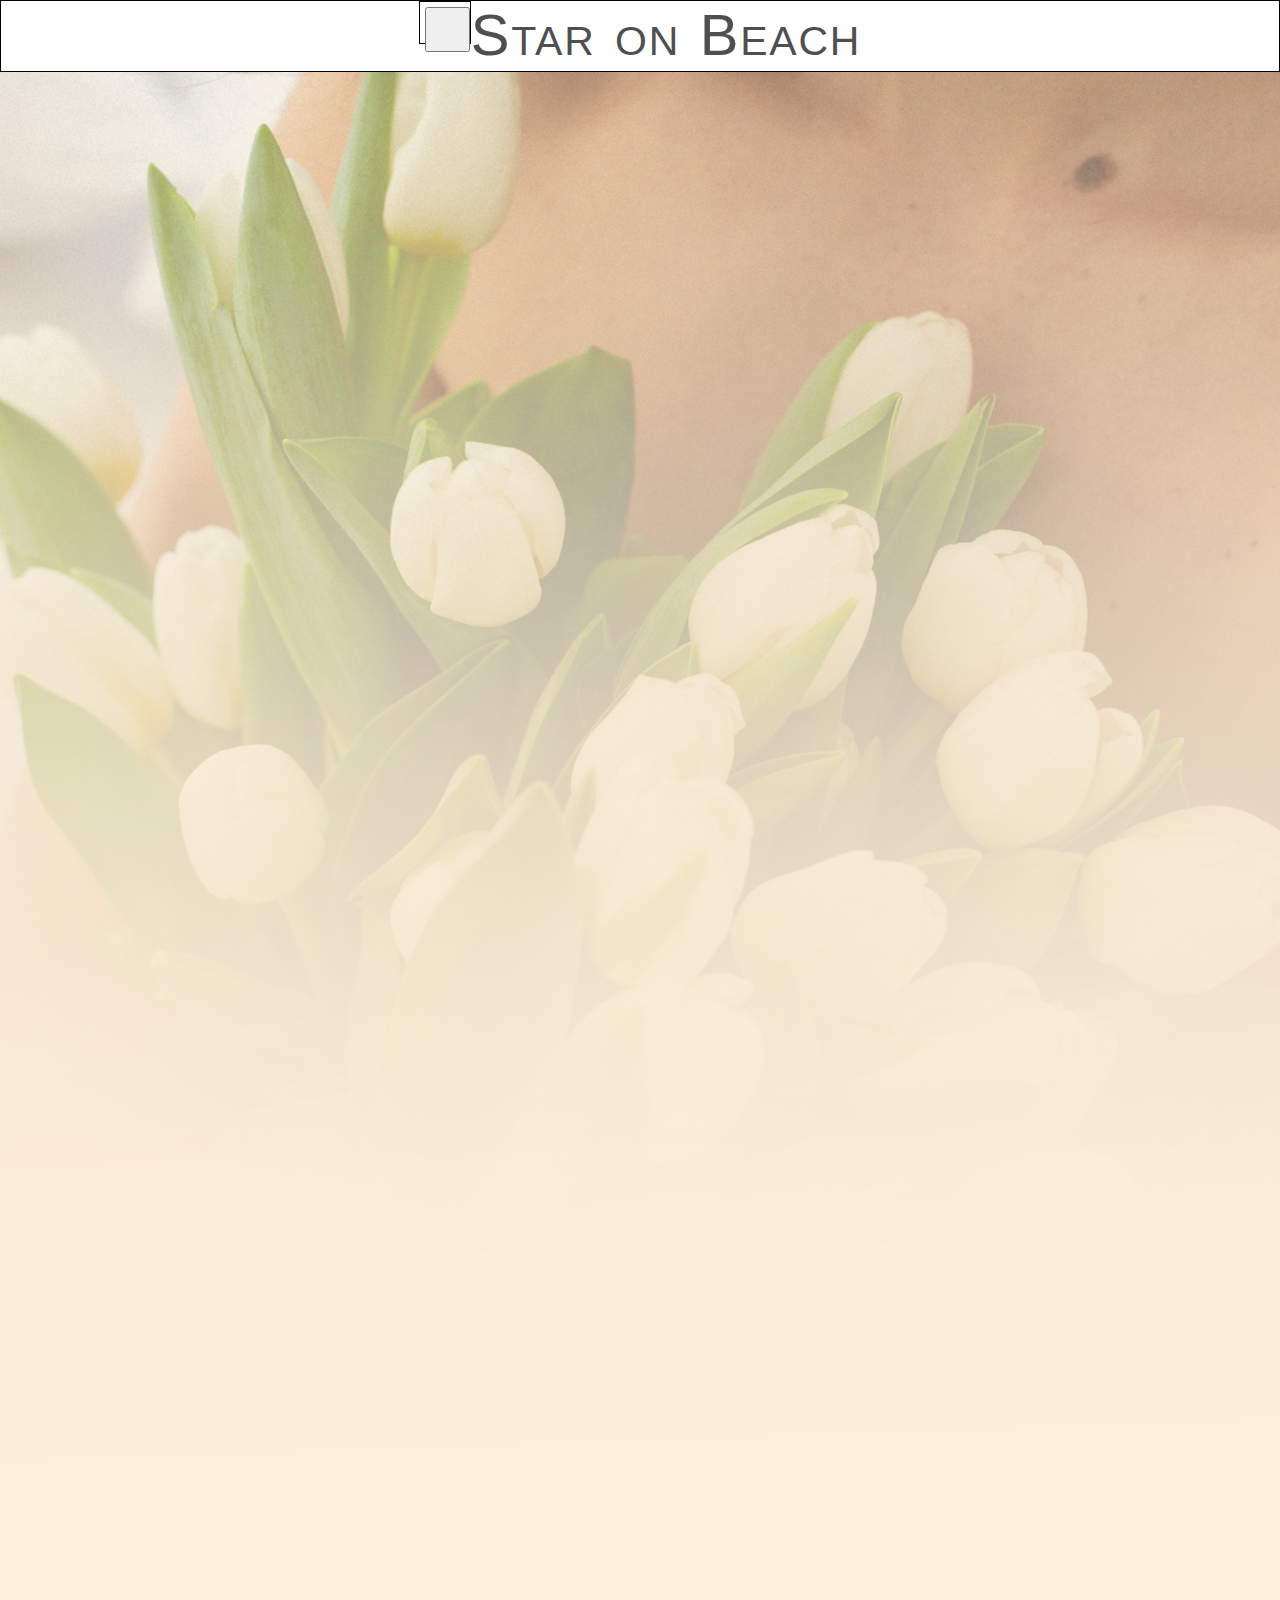
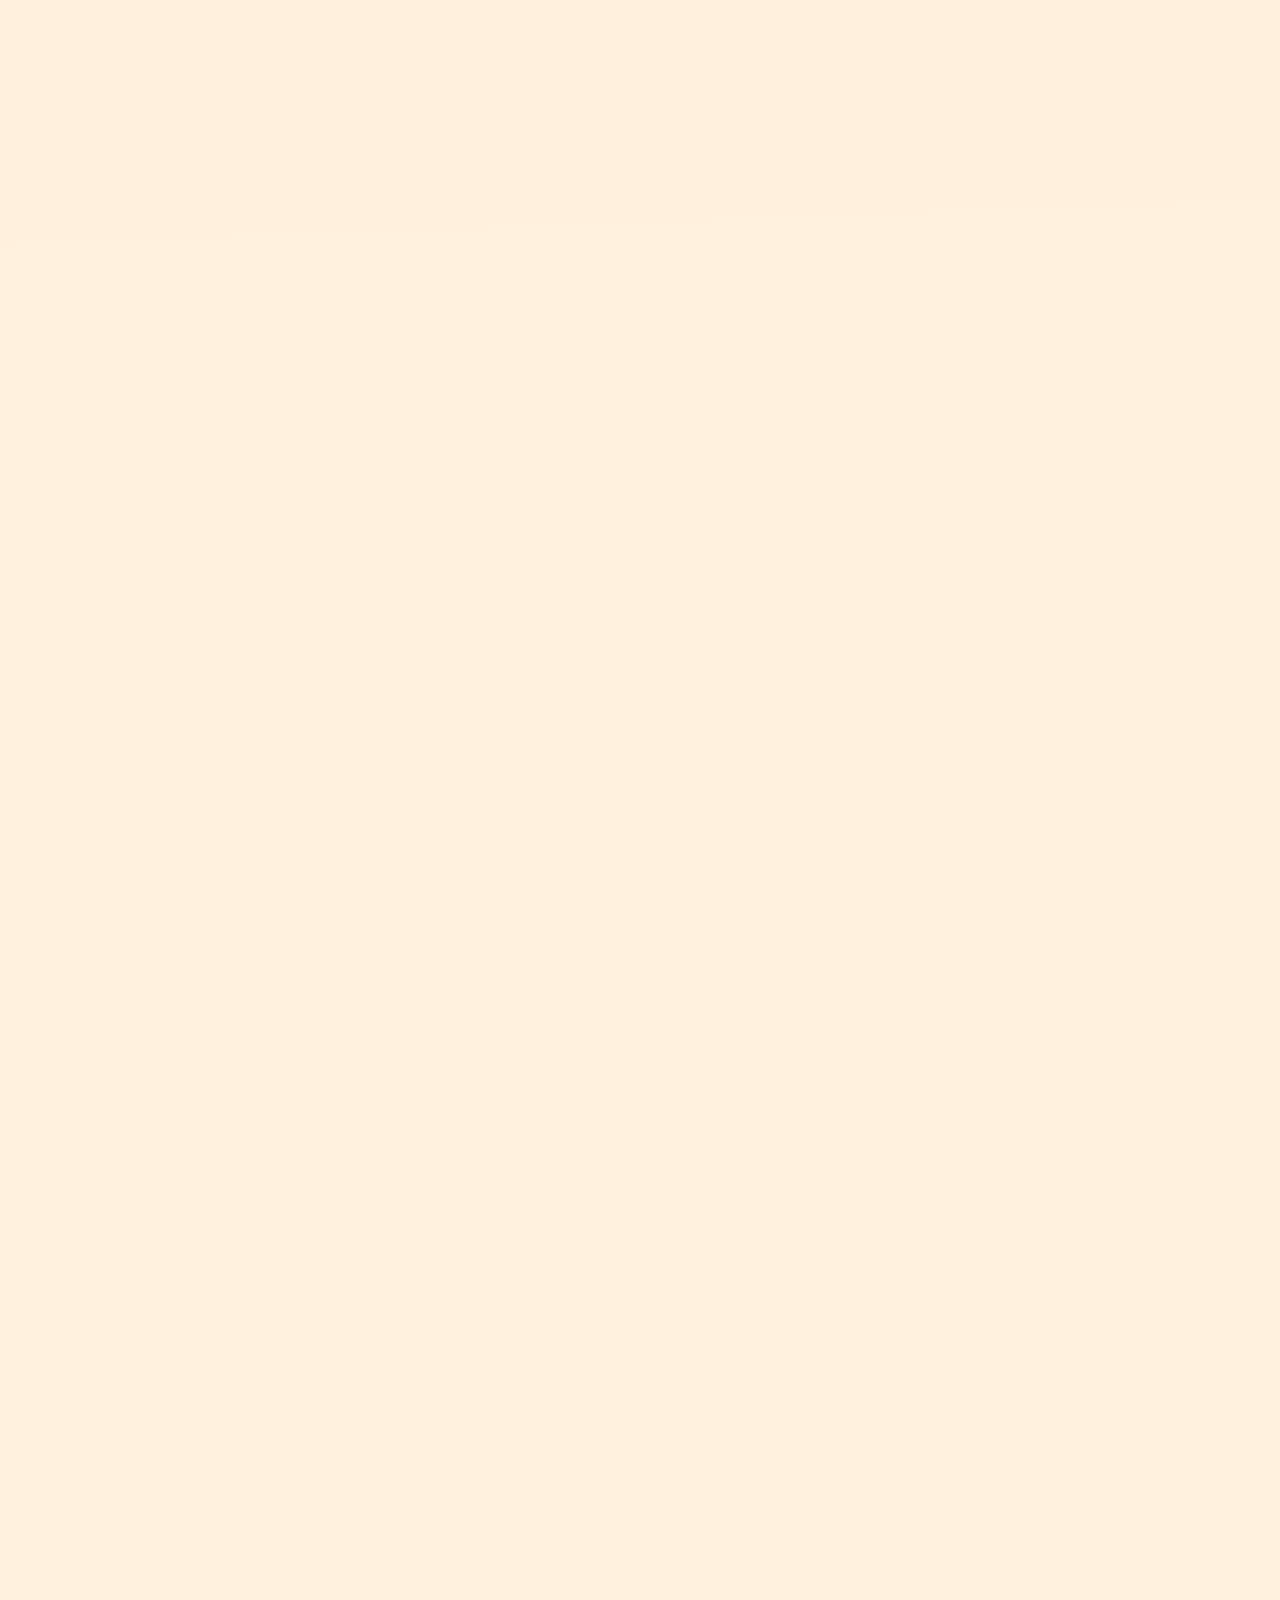
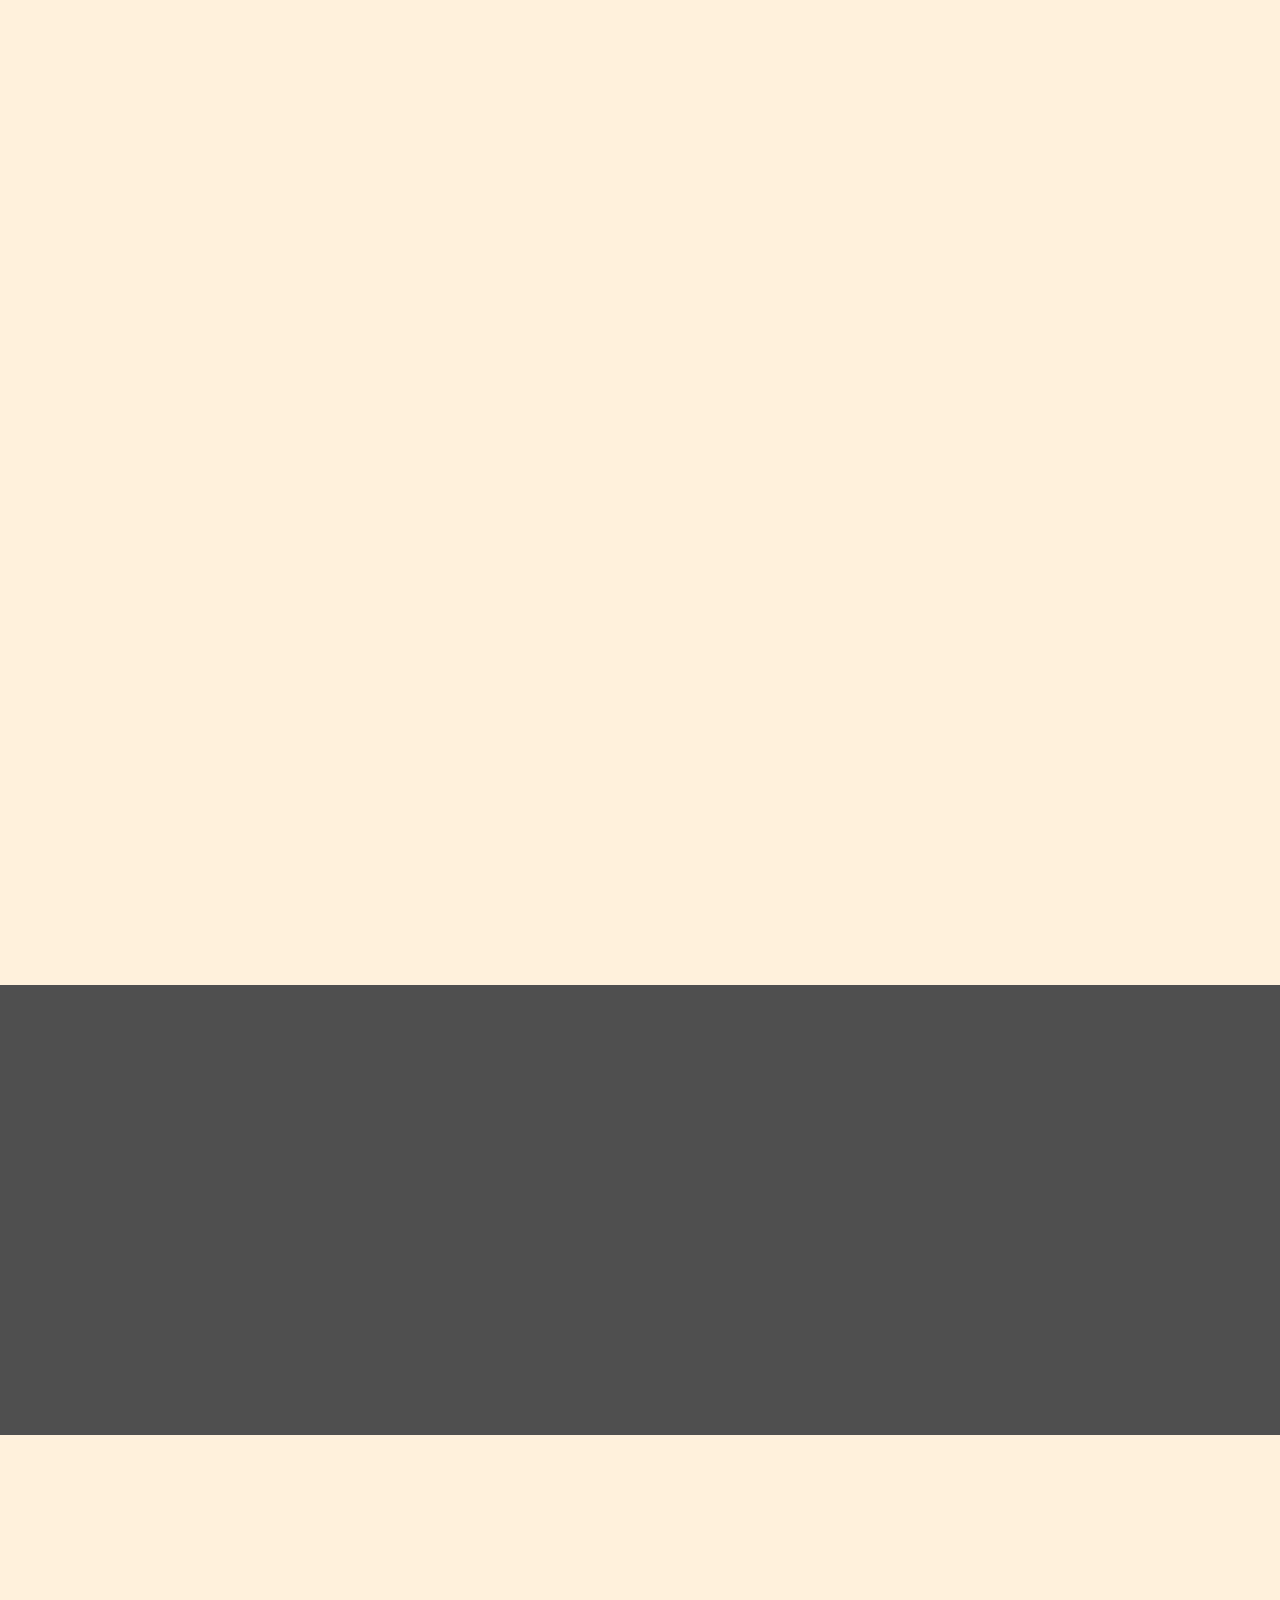
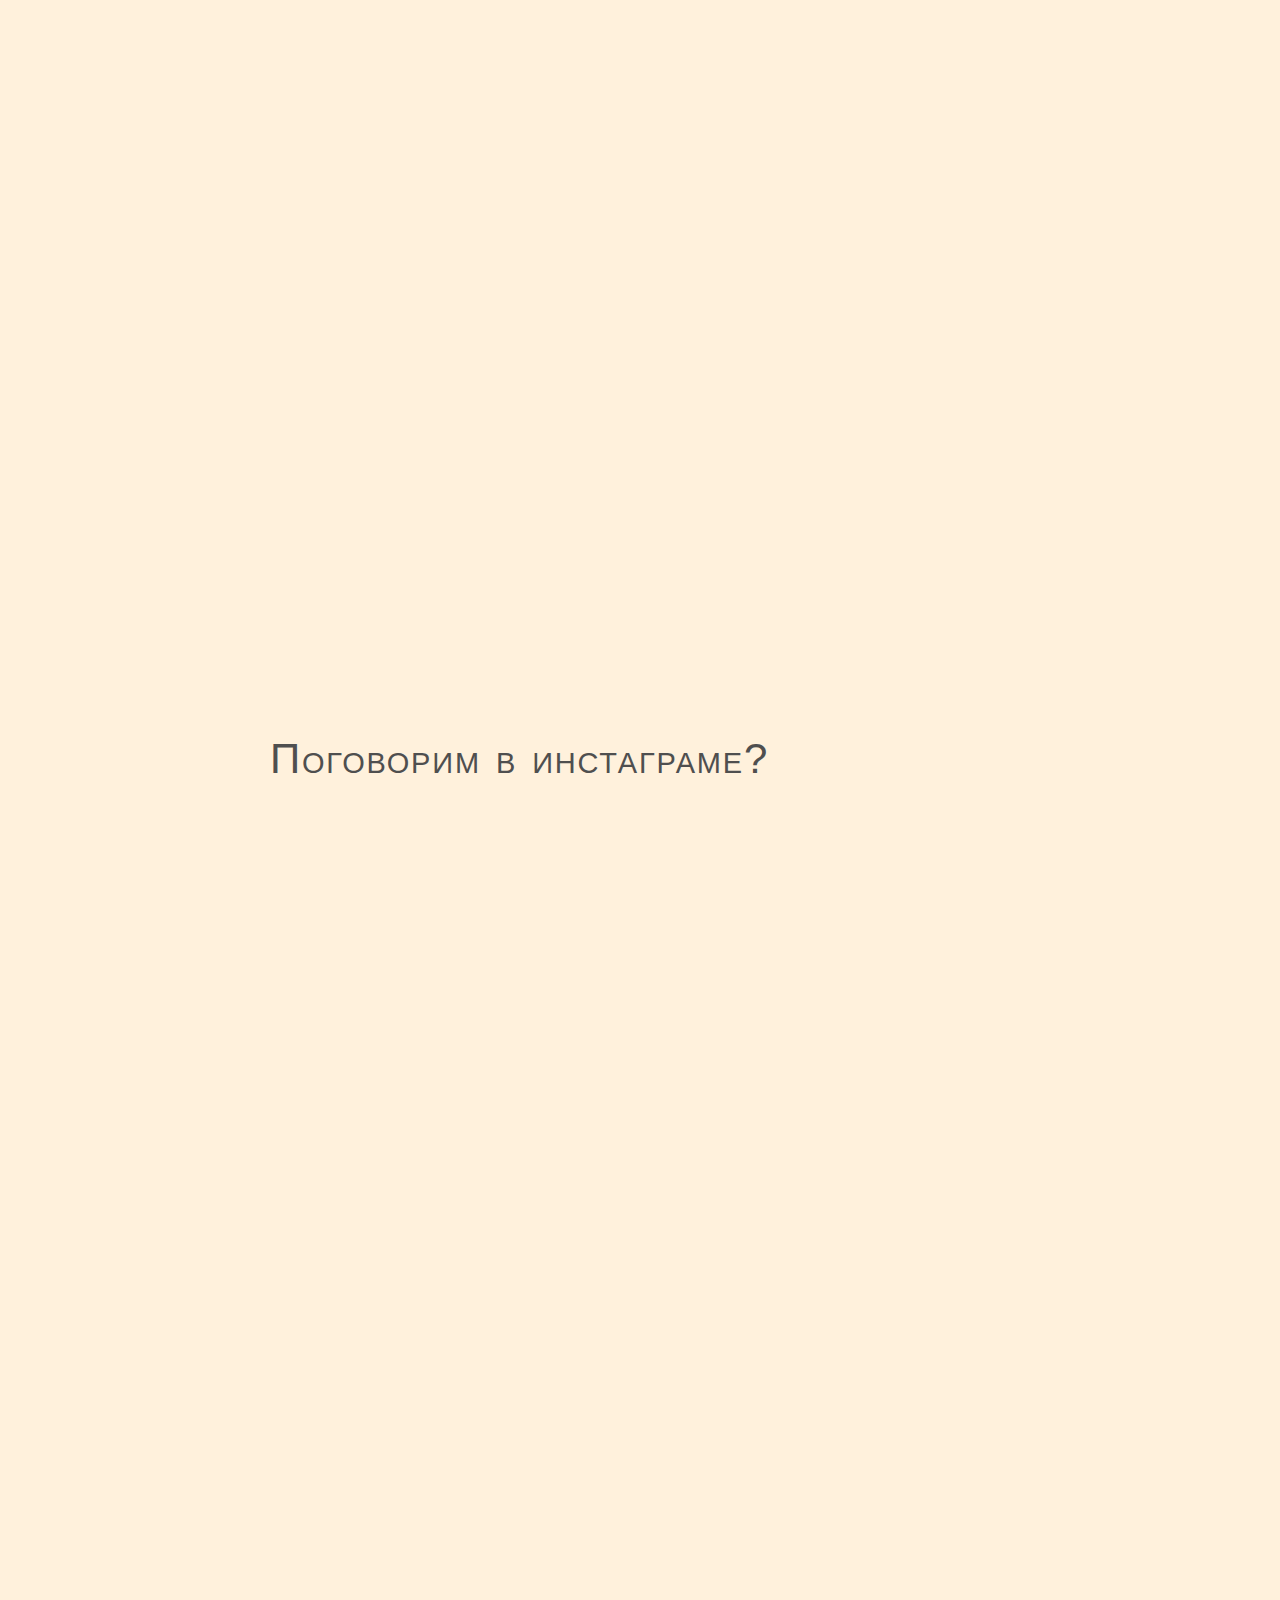
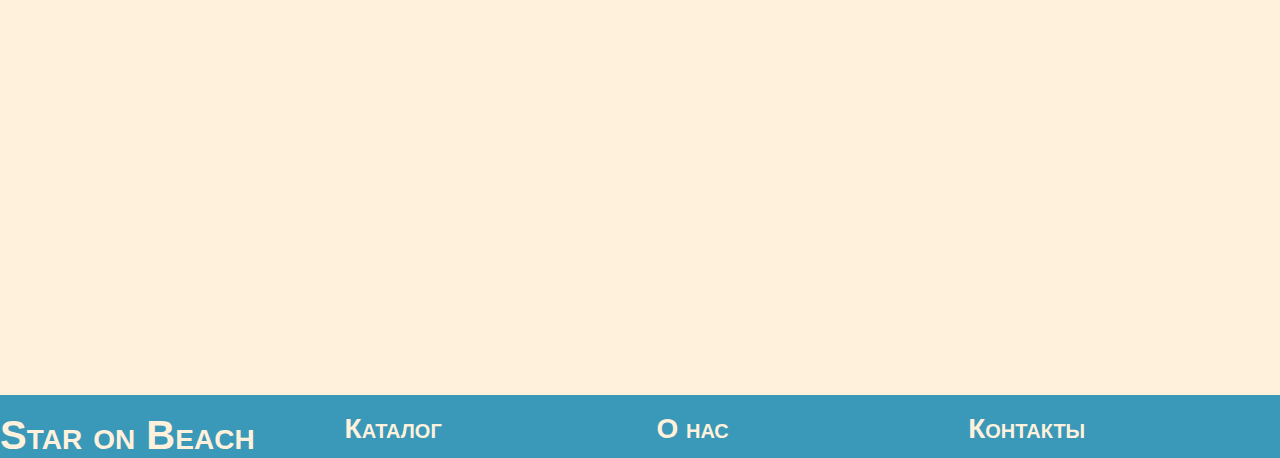
==== commit c8c9cc90: "AWDAWD" ====
--- a/main.form.html
+++ b/main.form.html
@@ -52,7 +52,7 @@
         <main class="main-s">
             <article class = "flex_box flex_item anim_items hello_page" >  
                 <div class = 'flex_item  flex_box hello_page_text'>
-                    <h1 class = 'bold-text '><a style="color: #3A98B9;">Бутик пляжной одежды<br>
+                    <h1 class = 'bold-text blue_text'><a>Бутик пляжной одежды<br>
                         и интернет-магазин,</a><br>
                         для вашего отдыха</h1>
                     <a class = " flex_item hello_substr_text">Пляж - это место где вы не просто отдыхаете, а чувствуете себя живым.</a>
@@ -65,20 +65,20 @@
             </article>  
             <section class = "flex_box princip_board " >  
                     <article class = "pod_parag right_anim anim_items">
-                        <a class = "page-title" style="color: #3A98B9;">Семейное дело</a> <br>
+                        <a class = "page-title blue_text">Семейное дело</a> <br>
                         <a class = "many-small-text princip_board_small_text ">Мы пара, мы искали как поддерживать страсть и любовь в отношениях, а нашли так много, что создали этот проект для каждого.</a>
                     </article>
                     <article  class = "pod_parag left_anim anim_items">
-                        <a class = "page-title" style="color: #3A98B9;">Быстрая доставка</a> <br>
+                        <a class = "page-title blue_text" >Быстрая доставка</a> <br>
                         <a  class = "many-small-text princip_board_small_text ">По Новосибирску — за 2 часа на Яндекс.Такси. По России — СДЭК или Почта России, отправляем заказ в течение суток.</a>
                     </article>
 
                     <article  class = "pod_parag right_anim anim_items">
-                        <a class = "page-title" style="color: #3A98B9;">Подарки</a> <br>
+                        <a class = "page-title blue_text" >Подарки</a> <br>
                         <a a  class = " princip_board_small_text many-small-text">Приятные мелочи в каждом заказе: сэмплы новинок или любимых продуктов. Пробуйте новое, расширяйте границы — мы поможем.</a>
                     </article>
                     <article  class = "pod_parag left_anim  anim_items">
-                        <a class = "page-title" style="color: #3A98B9;">Тестеры на всё</a> <br>
+                        <a class = "page-title blue_text">Тестеры на всё</a> <br>
                         <a  class = " princip_board_small_text many-small-text">В нашем офлайн-магазине все игрушки можно включить и пощупать, а интимную косметику попробовать. Никаких «котов в мешке» и закрытых витрин.</a>
                     </article>
 
@@ -156,7 +156,7 @@
                     <a  class = " small_dark_text">Скидки, новинки, обзоры, промокоды, обновления категорий, розыгрыши — всё это в нашей подписке.</a>.</a>
                     </article>
                 </section>
-                <section class = "anim_items up_anim">
+                <section class = "sub_div anim_items up_anim">
                         <article class="flex_box sub_massiv ">
                             <input title="email" id = "email_input" class = 'flex_item bold-text sub_input'>
                             <input class = 'flex_item bold-text sub_input '>
--- a/stile/stile.css
+++ b/stile/stile.css
@@ -116,7 +116,7 @@
     display: flex;
     flex-wrap: wrap;
     width: 100%;
-    
+    transition: all 0.3s ease 0s;
 }
 
 .fast_find_img{
@@ -132,6 +132,7 @@
 .fast_find_img:focus{
     background-size: 110%;
 }
+
 .fast_find_img._1{
     background-image: url('../image.src/fast_find_cup.jpg');
     background-repeat: no-repeat;
@@ -196,6 +197,7 @@
 .way_portret{
     height: 80vh;
     padding-left: 50;
+    transition: all 0.3s ease 0s;
 }
 
 .find_parag{
@@ -208,6 +210,7 @@
     justify-content: center;
     padding-top: 15vh;
     padding-bottom: 15vh;
+    transition: all 0.3s ease 0s;
 }
 
 .left_text_board{
@@ -346,3 +349,10 @@
     justify-content: space-evenly;
 }
 
+img:hover{
+    height: 85vh;
+}
+
+.fast_find_img:hover{
+    background-size: 110%;
+}--- a/stile/fond.css
+++ b/stile/fond.css
@@ -88,4 +88,8 @@
 
 .product_title{
         
+}
+
+.blue_text::first-line{
+    color: #3A98B9;
 }--- a/stile/mainpage.stile.css
+++ b/stile/mainpage.stile.css
@@ -1,6 +1,6 @@
 .sub_input{
-    margin: 5;
-    height: 8vh;
+    margin-bottom: 5PX;
+    height: 3vh;
 }
 
 
@@ -10,6 +10,8 @@
 
 .sub_massiv{
     flex-direction: column;
+    width: 70%;
+    height: 60%;
 }
 .subscribe_page{
     display: flex;
@@ -88,4 +90,9 @@
 .up_anim._active{
     transform:  translate(0px,0px);
     opacity: 1; 
+}
+
+.sub_div{
+    width: 80%;
+    height: 80%;
 }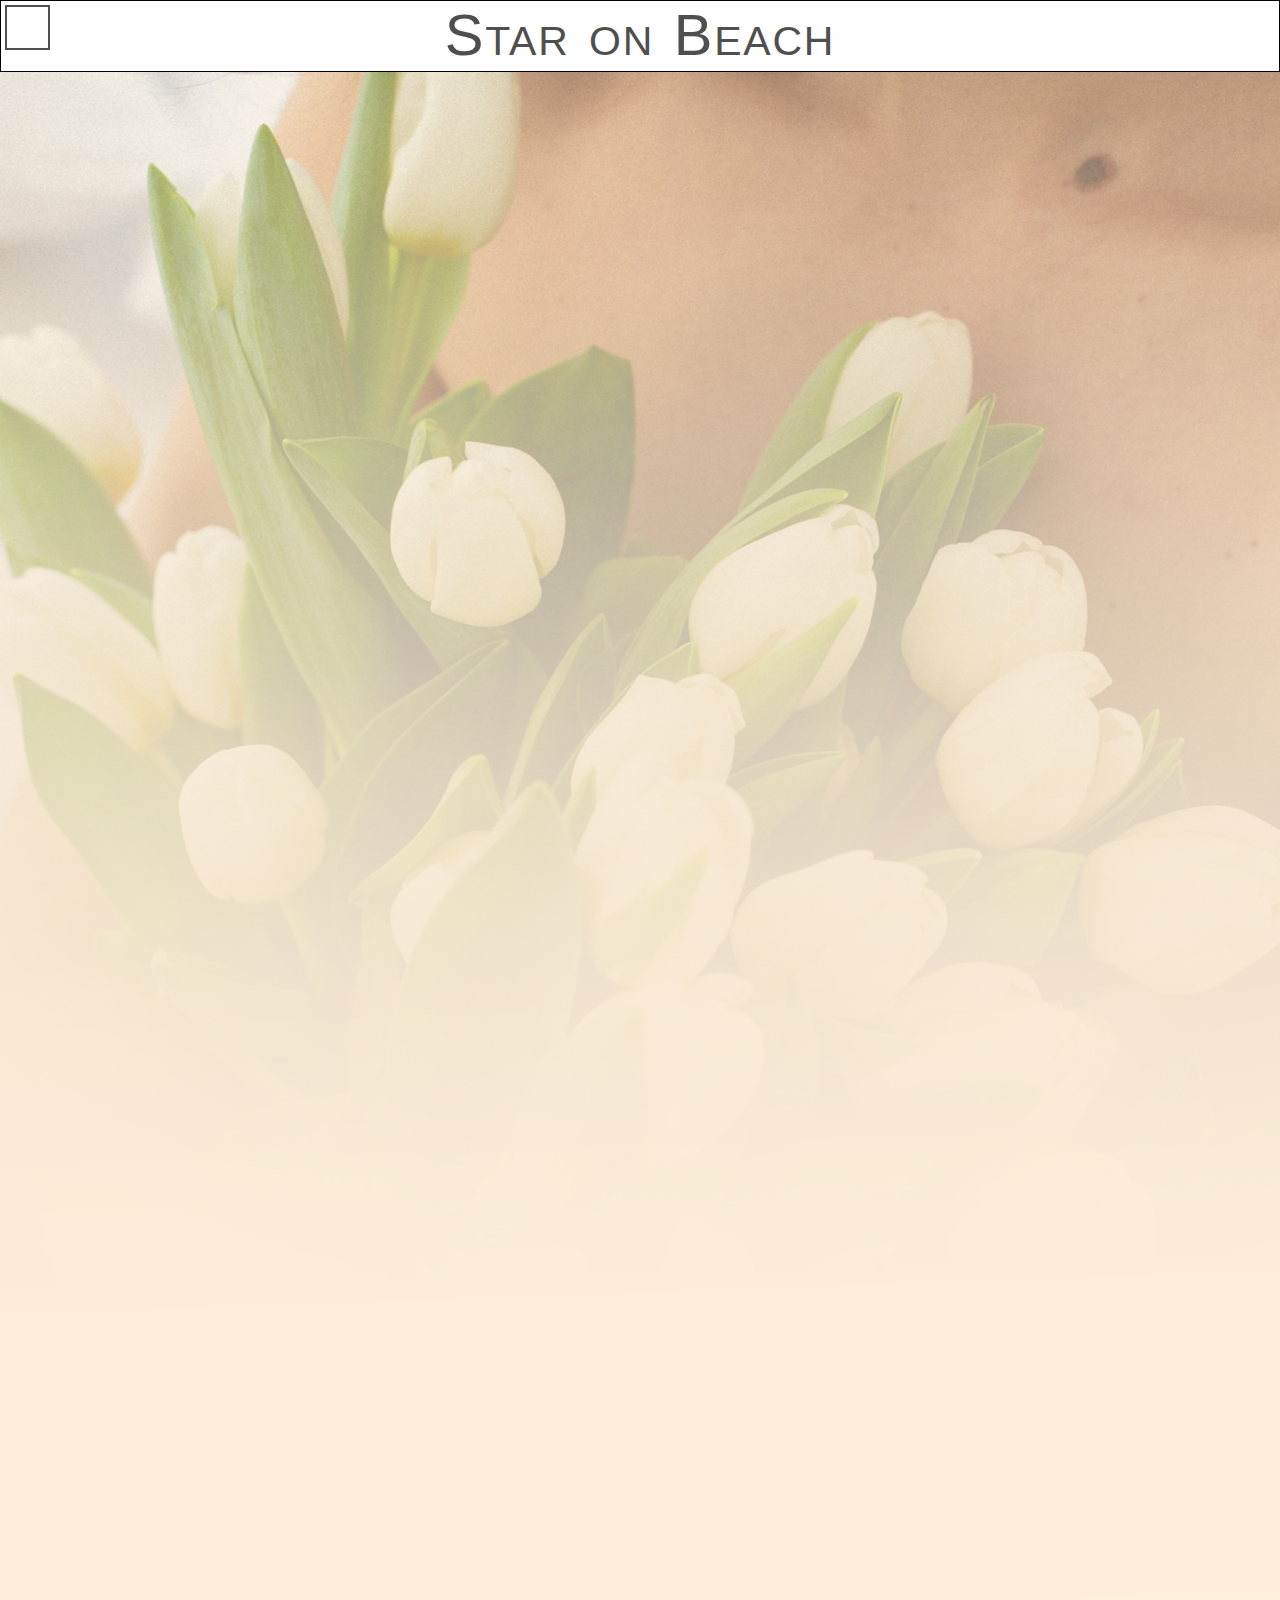
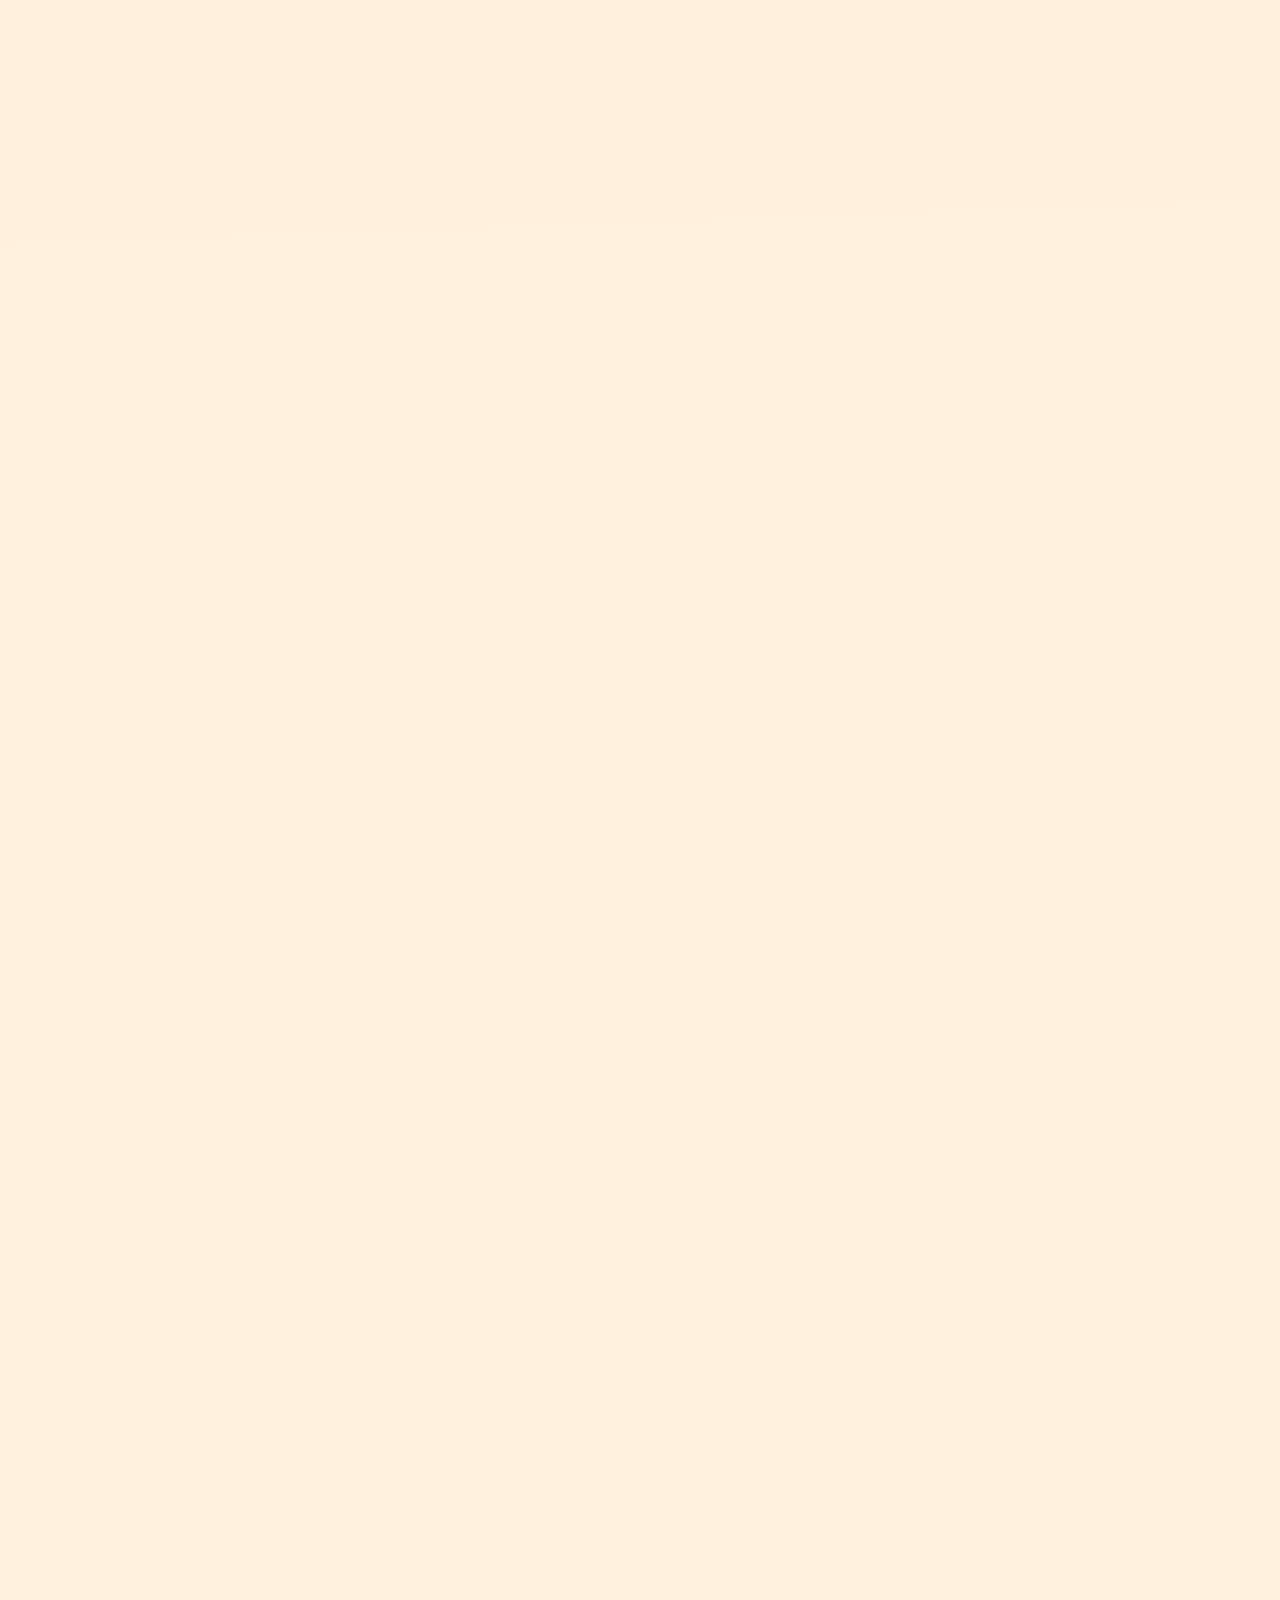
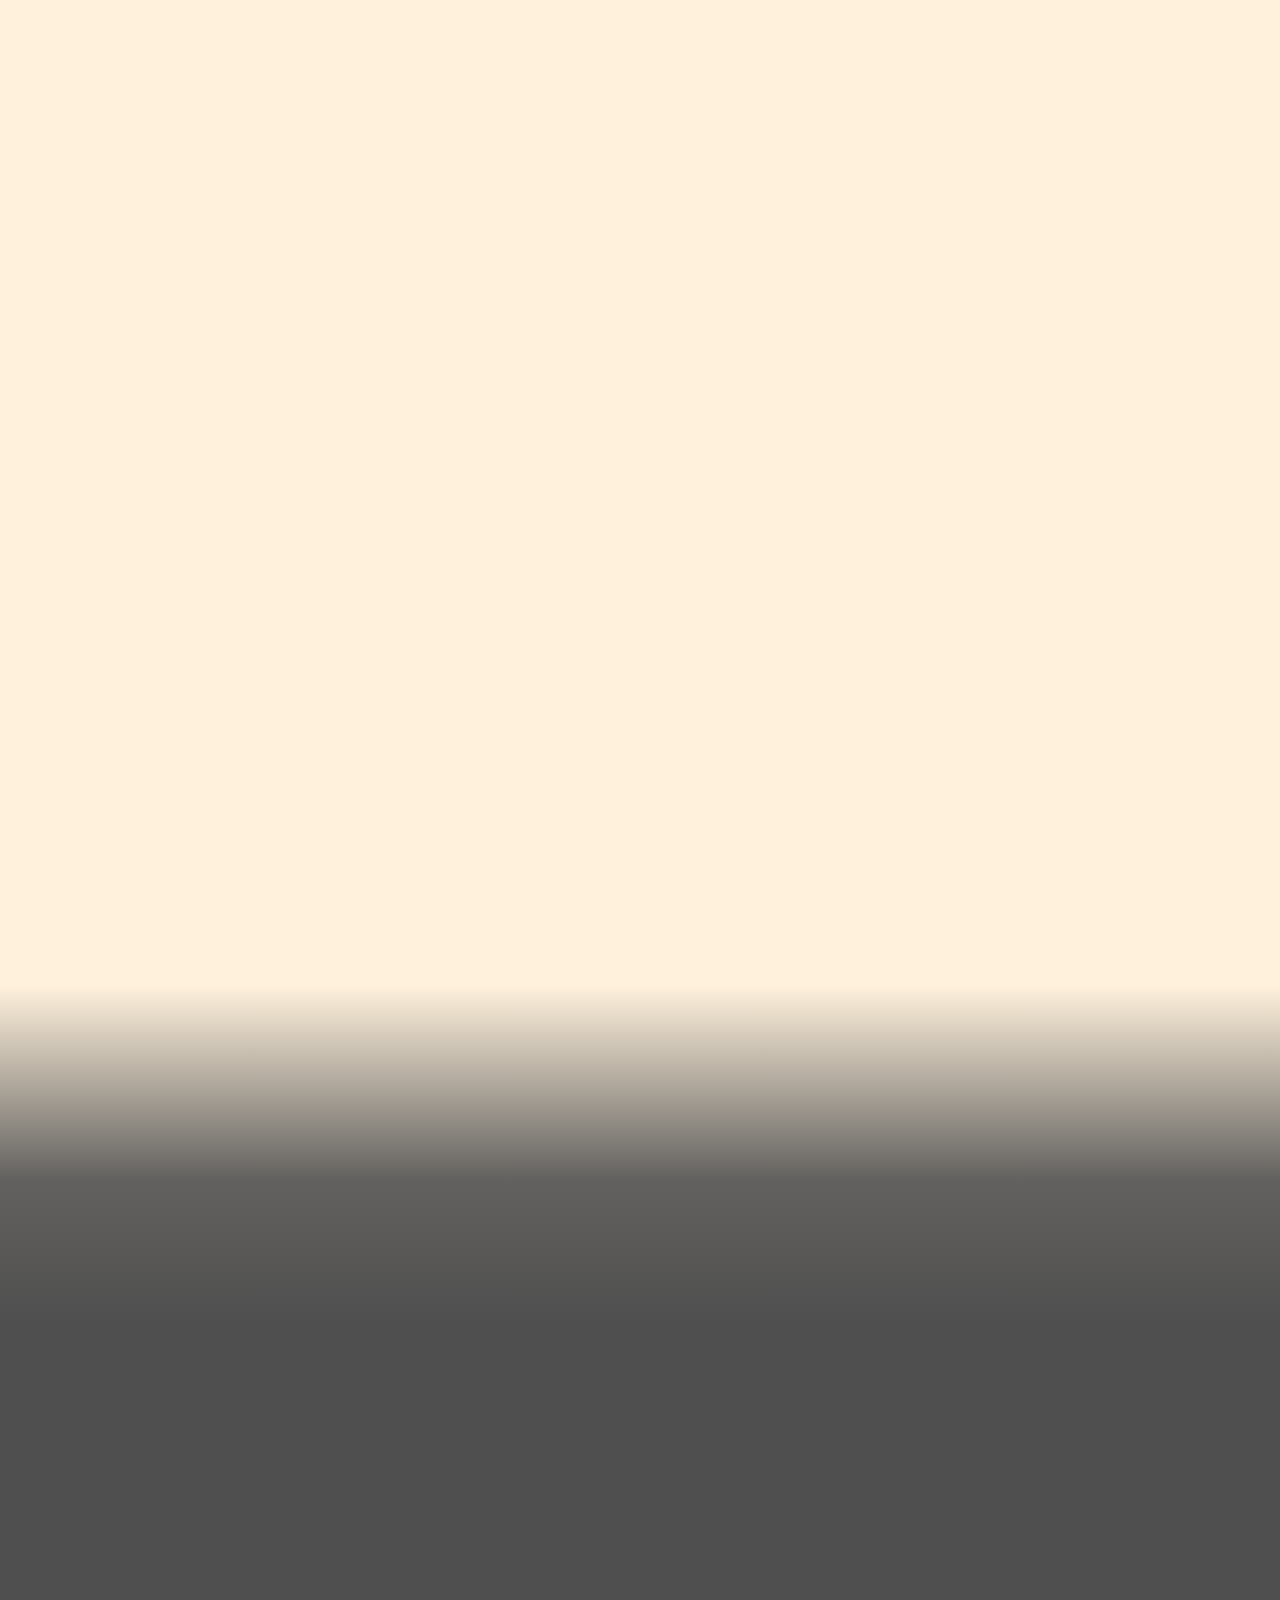
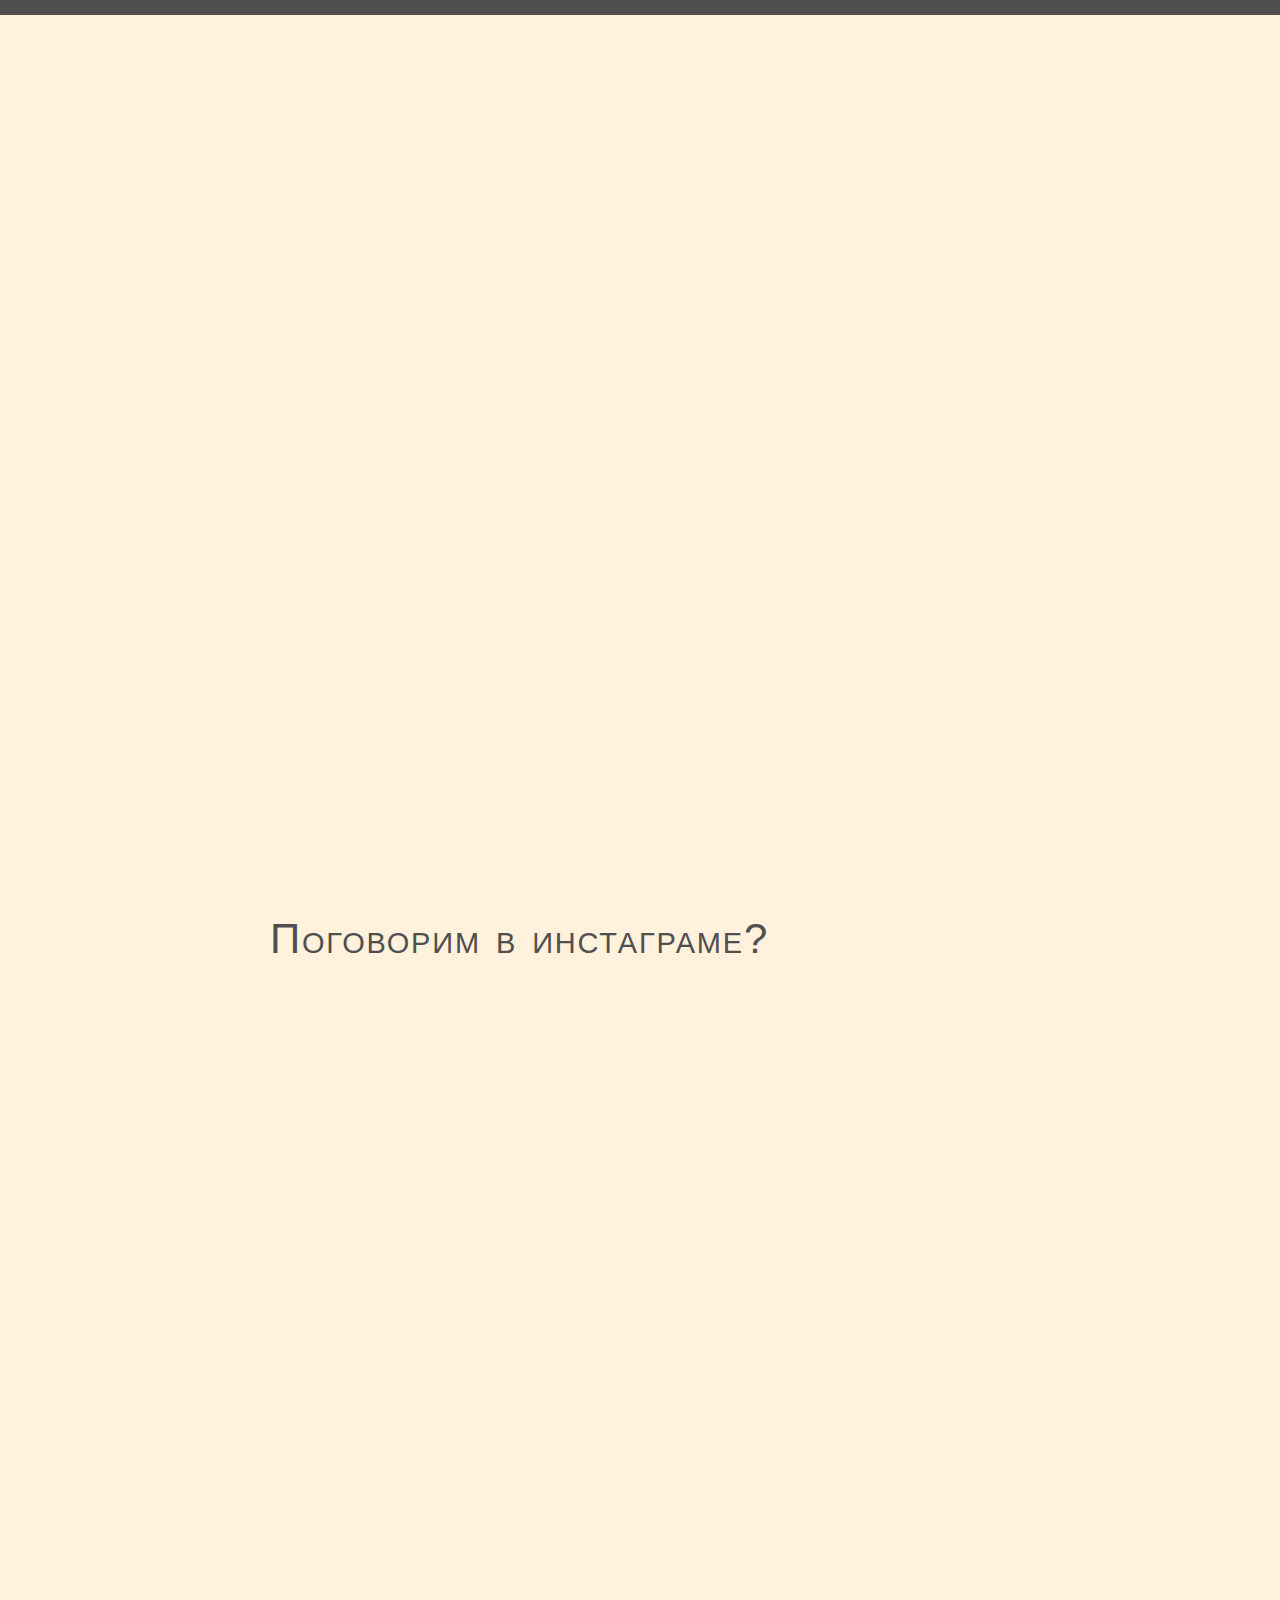
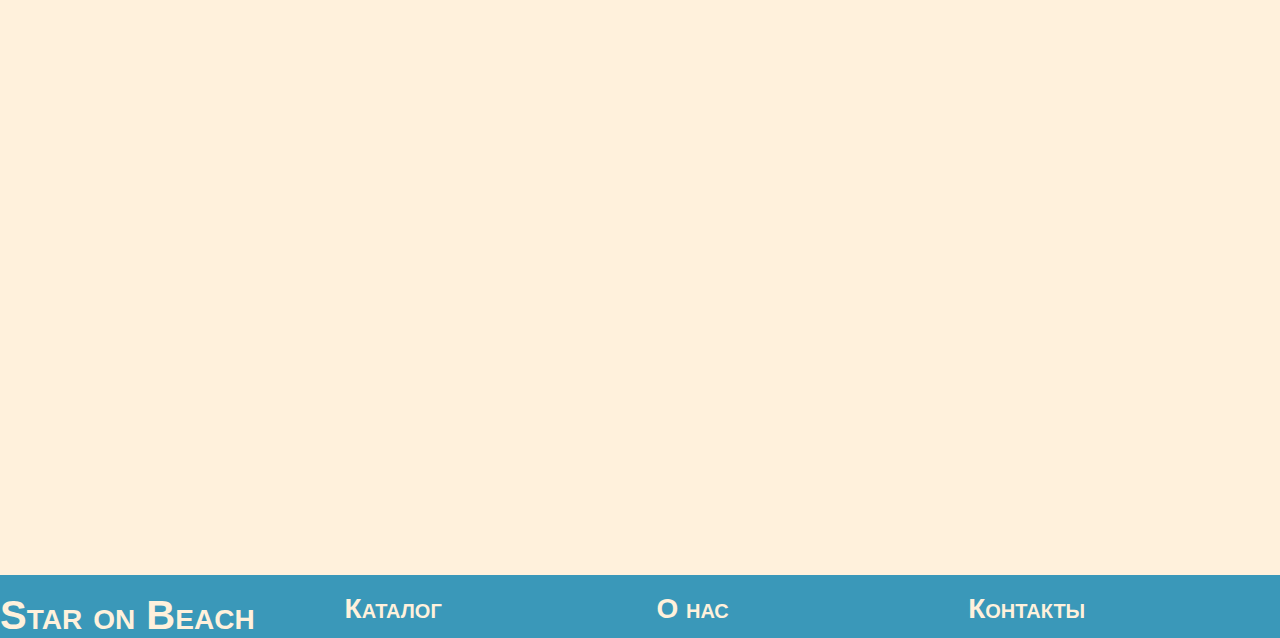
==== commit 563c25fb: "шрзш" ====
--- a/main.form.html
+++ b/main.form.html
@@ -17,12 +17,15 @@
 
     </script>
     <body>  
-        
         <header>
+            <form action="" class=" freez_bar_button_div">
+                <input type = 'button' class = 'freez_bar_button' title="="  onclick="openBar()">
+            </form>
+        </header>
+        <header>
+
             <div class="main-header flex_box " style="border: 1px black solid;">
-                    <form action="" class="flex-item freez_bar_button_div" style="">
-                        <input type = 'button' class = 'freez_bar_button' onclick="openBar()">
-                    </form>
+                    
                 <img>   
                 <a href="" class=" bold-text">Star on Beach</a>
             </div> 
@@ -31,7 +34,7 @@
             </div>
         </header>
         <aside id = 'freez_bar' class="flex_box left_freze">
-            <div class="" style=" height: 15%; padding-top: 30%;">
+            <div class="freez_bar_buttons" >
                 <form action="component/catalog/catalog.html" target="_blank" class="flex_item flex_box  freez_button">
                     <button class="flex_item button_lager" >Каталог</button>
                 </form>
--- a/stile/stile.css
+++ b/stile/stile.css
@@ -201,15 +201,16 @@
 }
 
 .find_parag{
-    background-color: #4F4F4F;
+    background: rgb(79,79,79);
+    background: linear-gradient(0deg, rgba(79,79,79,1) 46%, rgba(79,79,79,0.8883928571428571) 69%, rgba(255,255,255,0) 100%);
     margin-top: 20vh;
     flex-direction: column;
     padding-left: 18vh;
     padding-right: 18vh;
-    height: 50vh;
-    justify-content: center;
-    padding-top: 15vh;
-    padding-bottom: 15vh;
+    height: 70vh;
+    justify-content: center;
+    padding-top: 20vh;
+    padding-bottom: 10vh;
     transition: all 0.3s ease 0s;
 }
 
--- a/stile/mainpage.stile.css
+++ b/stile/mainpage.stile.css
@@ -95,4 +95,13 @@
 .sub_div{
     width: 80%;
     height: 80%;
+}
+
+.freez_bar_button_div{
+    position: fixed;
+    z-index: 2;
+    top:5px;
+    left:5px;
+    height: min-content;
+    width: min-content;
 }--- a/stile/freez_bar.css
+++ b/stile/freez_bar.css
@@ -2,34 +2,31 @@
     position: fixed;
     top: 0;
     opacity: 0;
-    transition: all 0.5s ease 0s;
-    width: 0%;
+    width: 0;
     height: 100vh;
     background-color: #FFFFFF;
     z-index: 1;
+    transition: all 0.3s ease 0s;
 }
 
 .left_freze._visible{
     opacity: 1;
-    width: 20%;
+    width: fit-content;
 }
 
 .freez_button{
-    width: 100%;
     margin: 5vh;
 }
 
 .freez_bar_button{
     height: 5vh;
     width: 5vh;
-    justify-self: start;
-    align-self: flex-start;
+    border: #4f4f4f 2px solid;
+    background-color: #FFFFFF;
 }
 
-.freez_bar_button_div{
-    border: 1px black solid;
-    align-self: flex-start;
-    height: 100%;
-    padding-left: 5px;
-    padding-top: 5px;
-}+.freez_bar_buttons{
+    height: 15%; 
+    padding-top: 30%;
+}
+
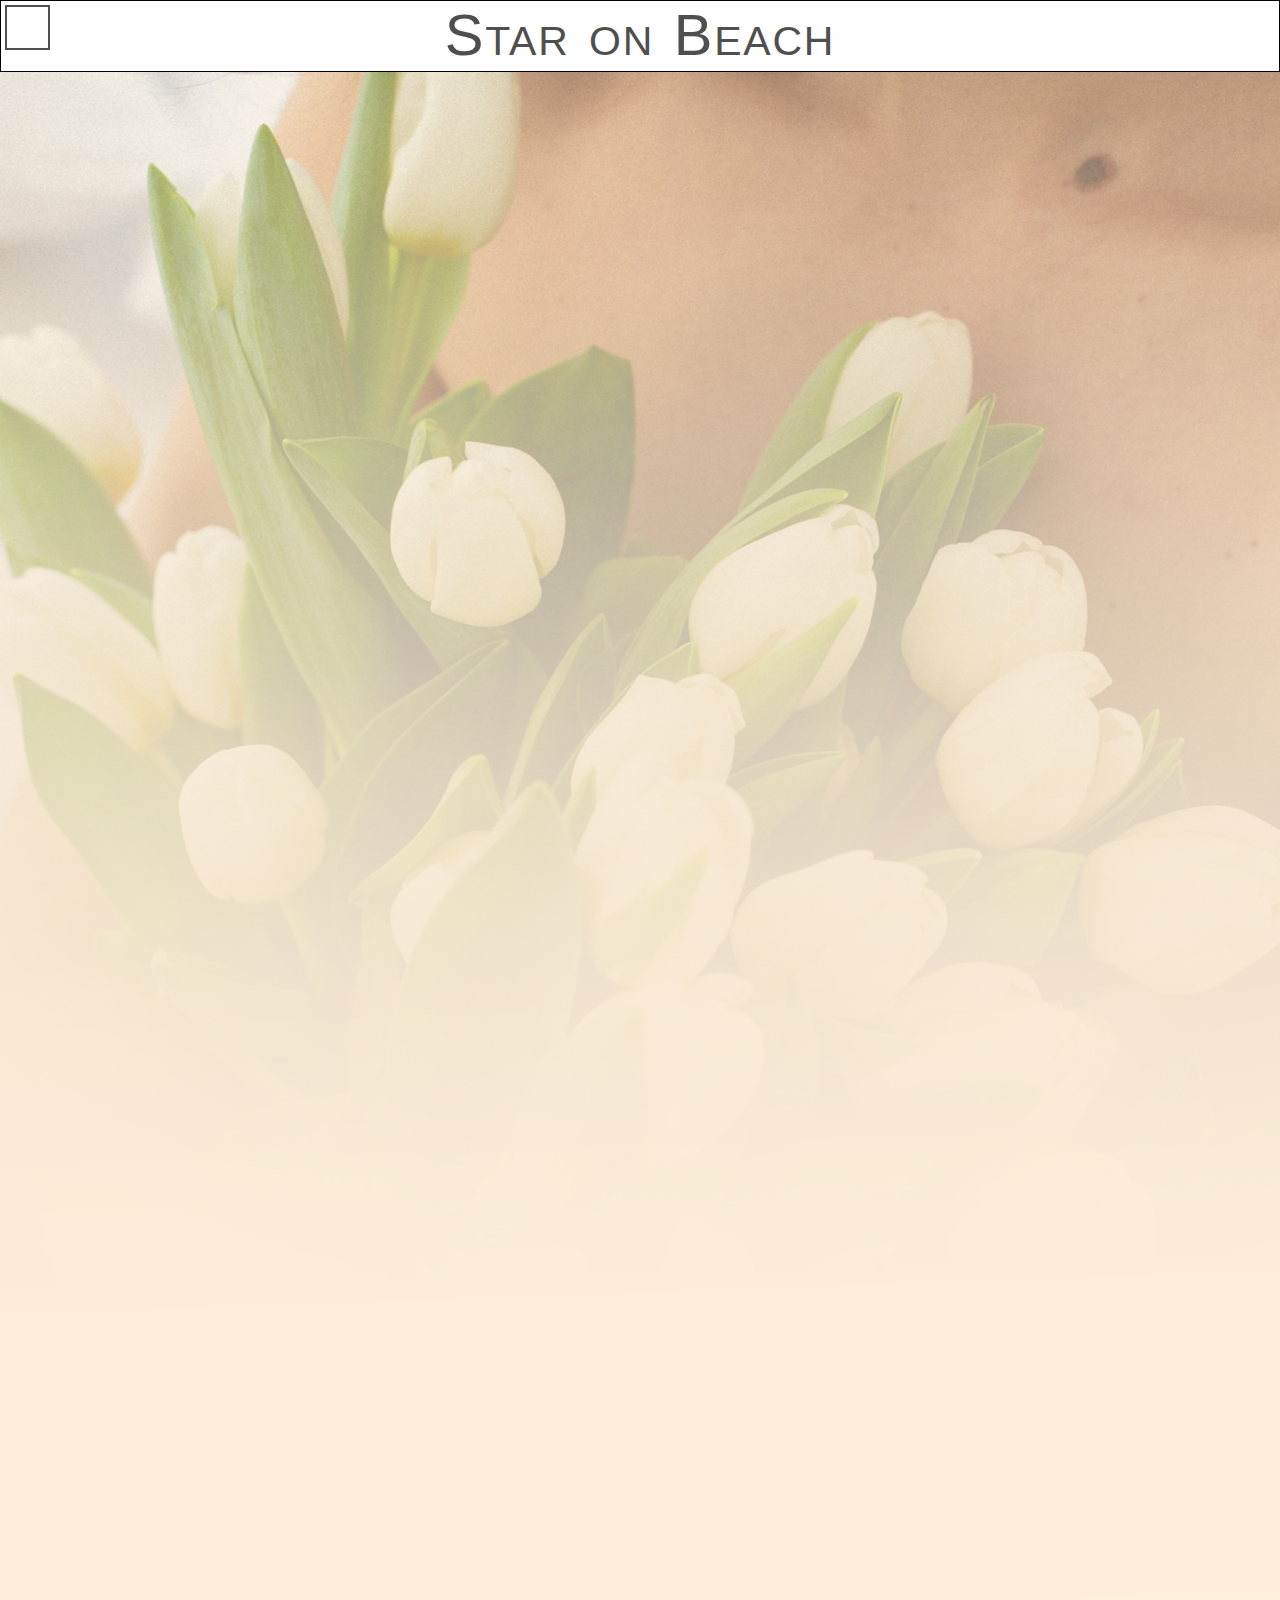
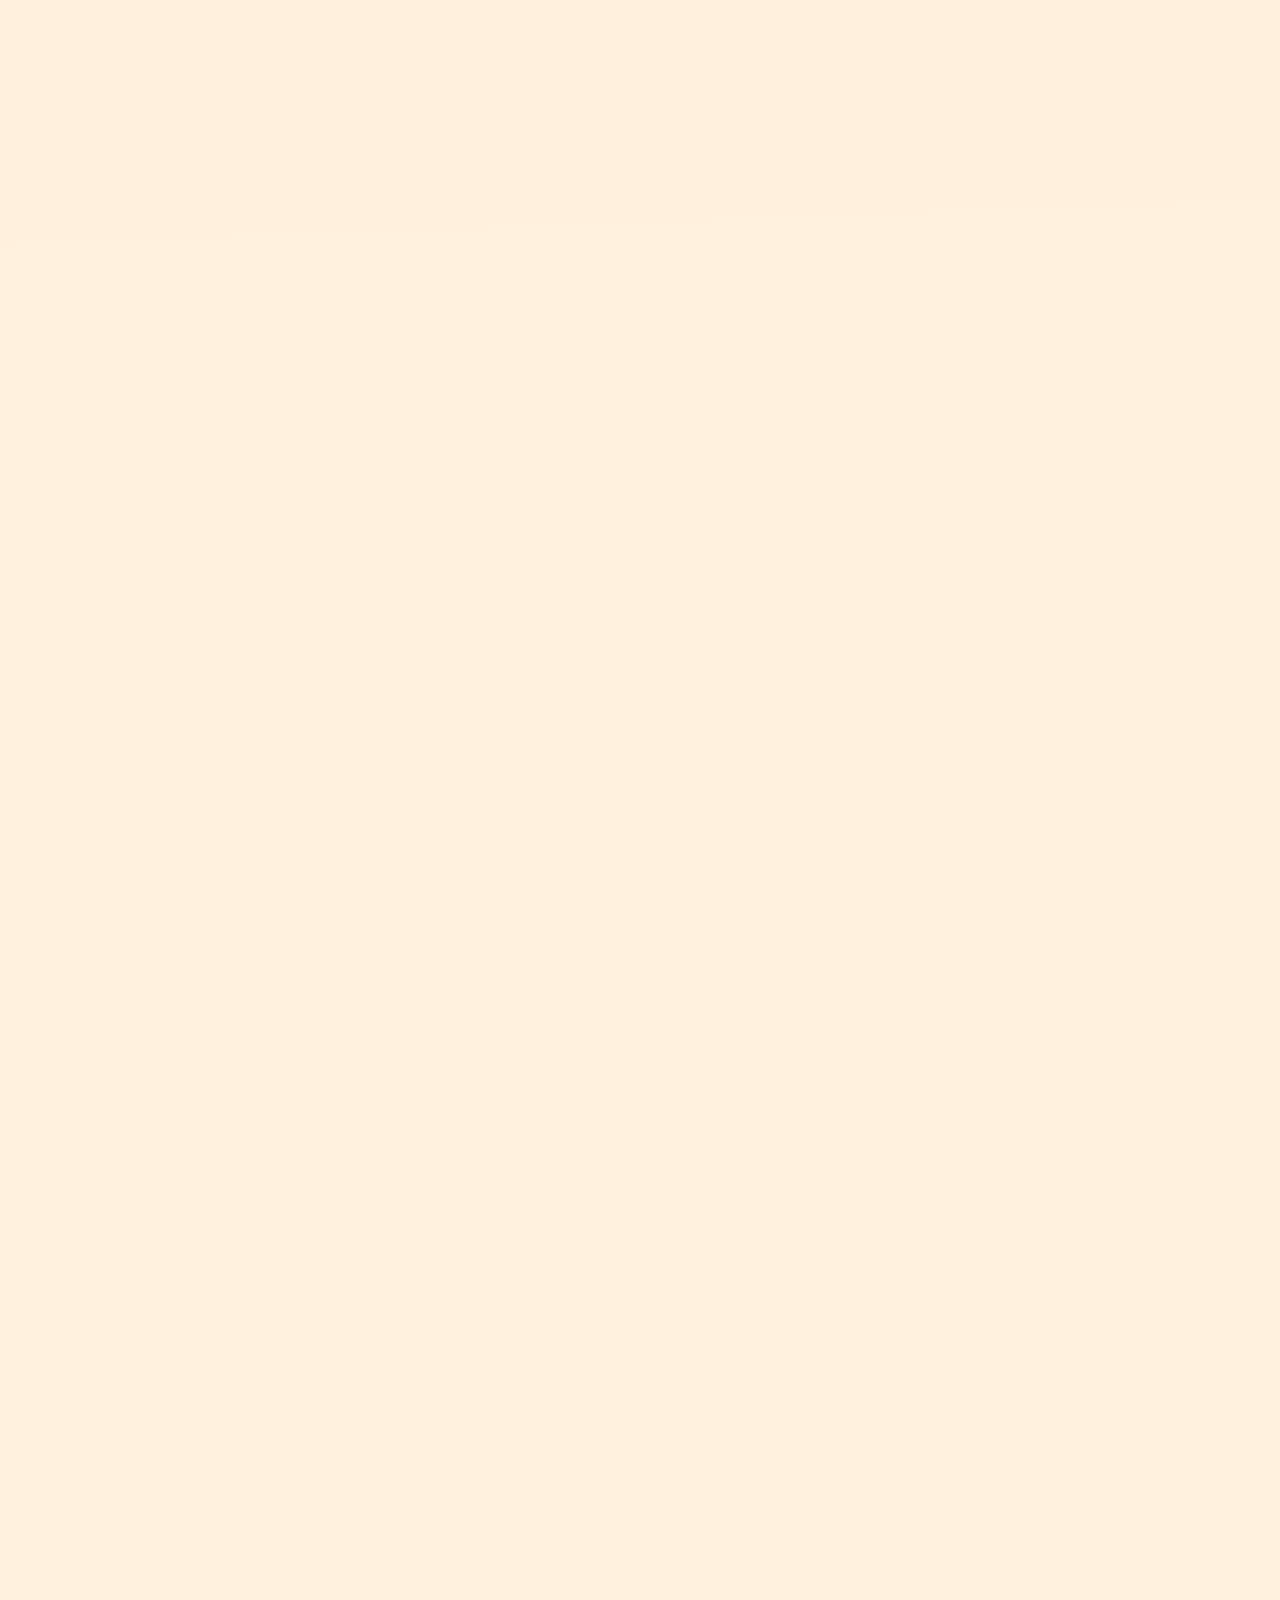
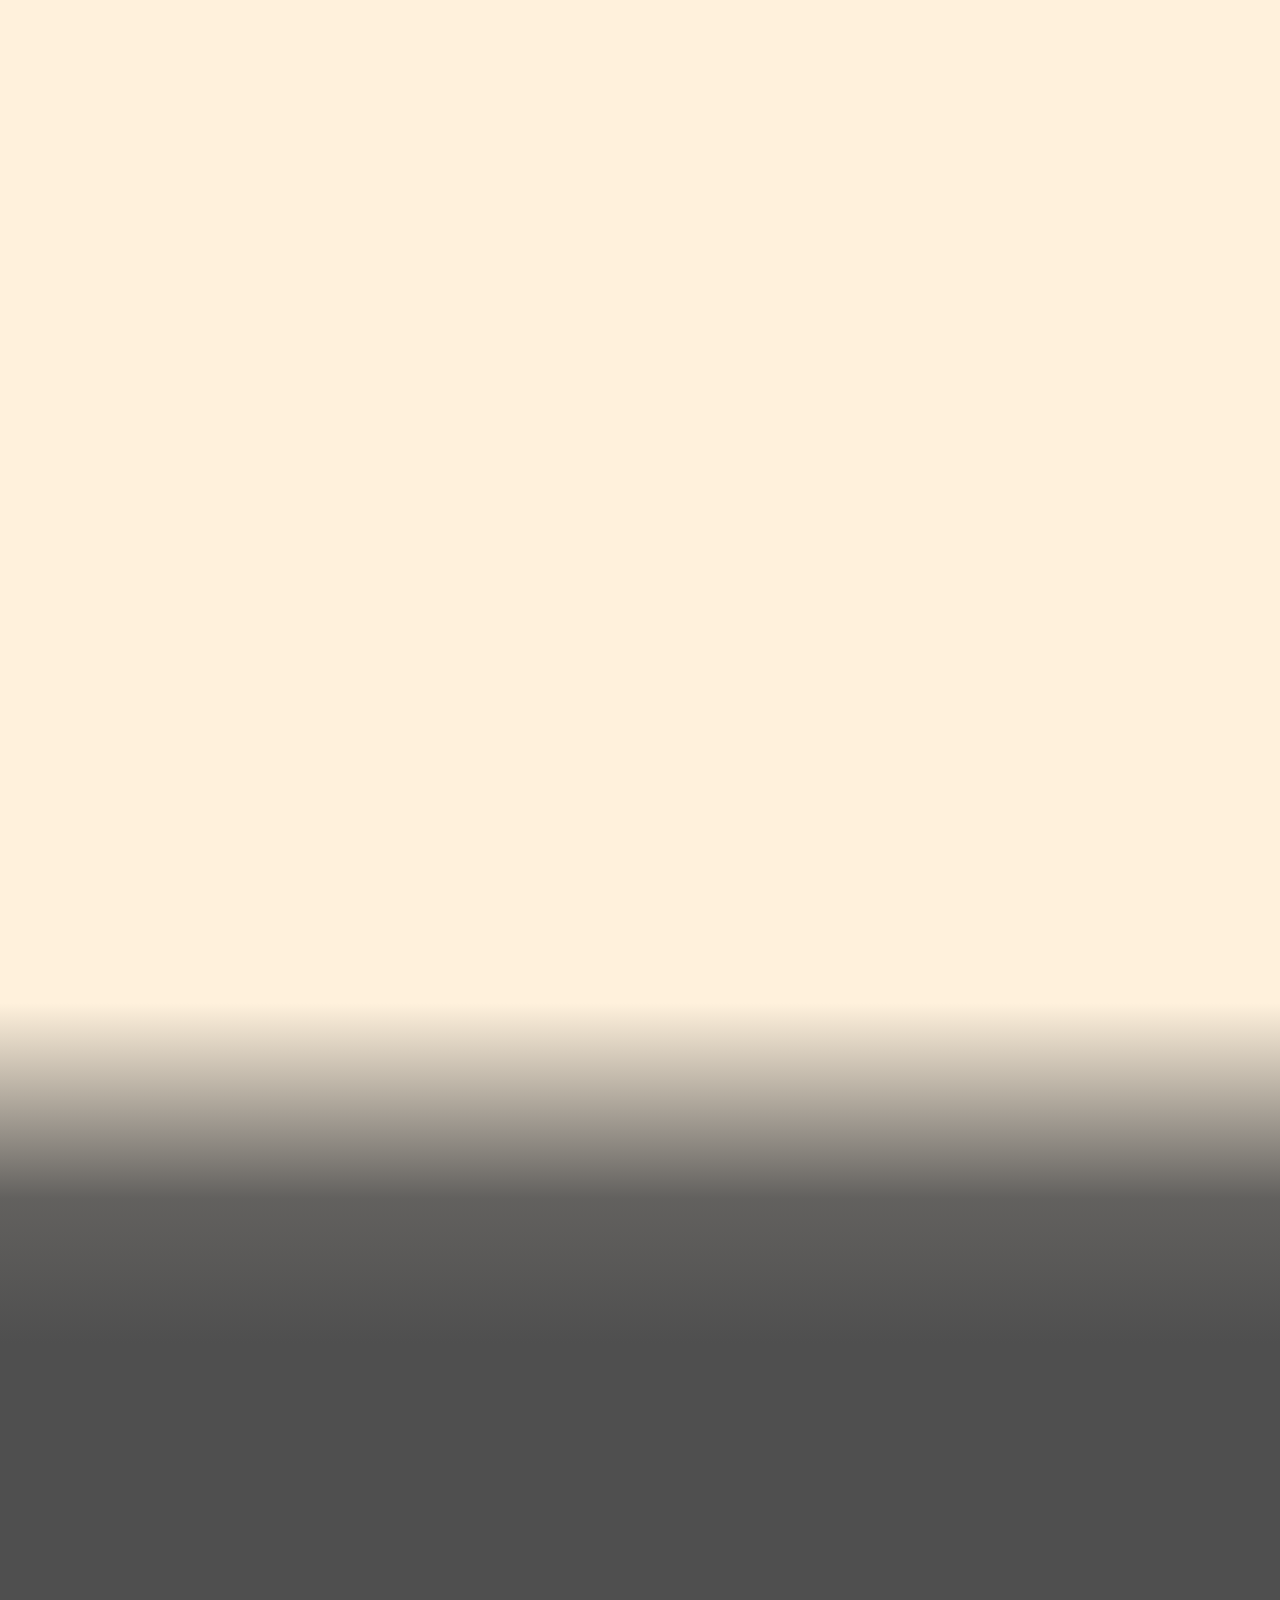
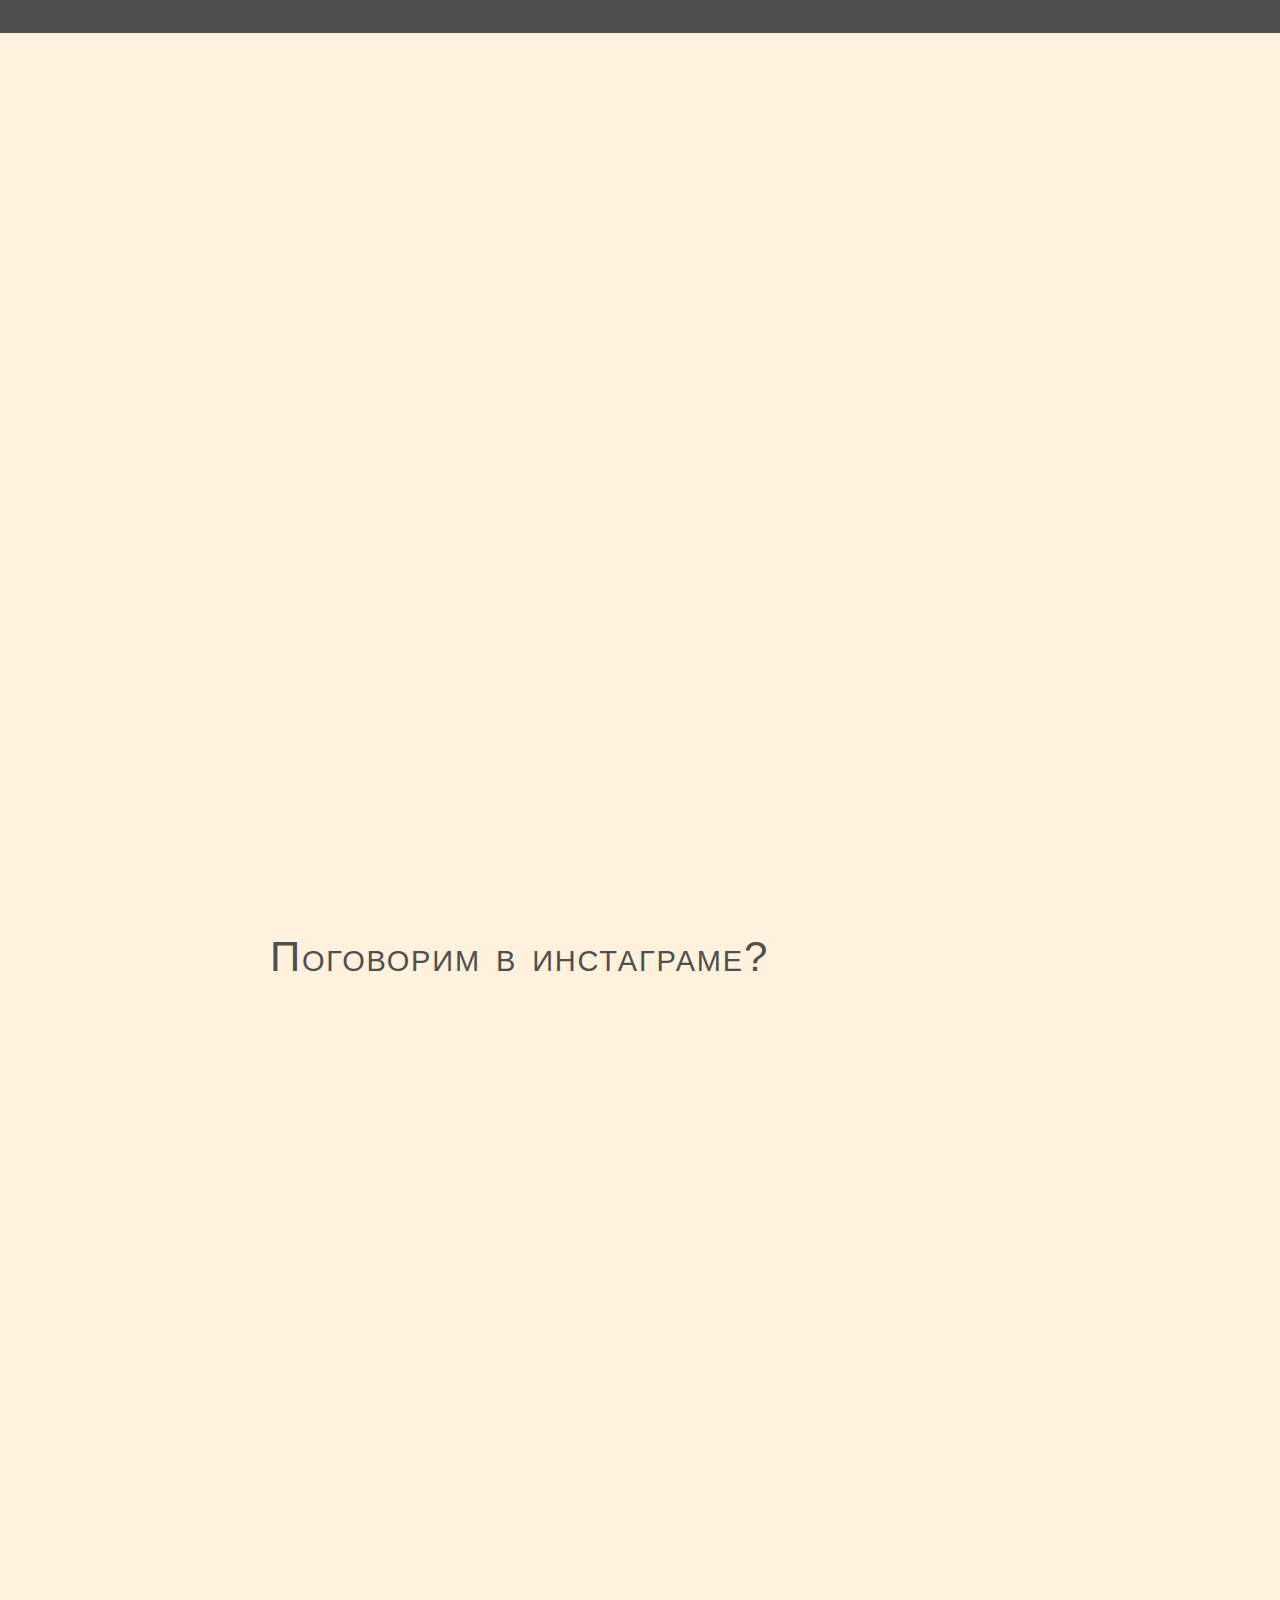
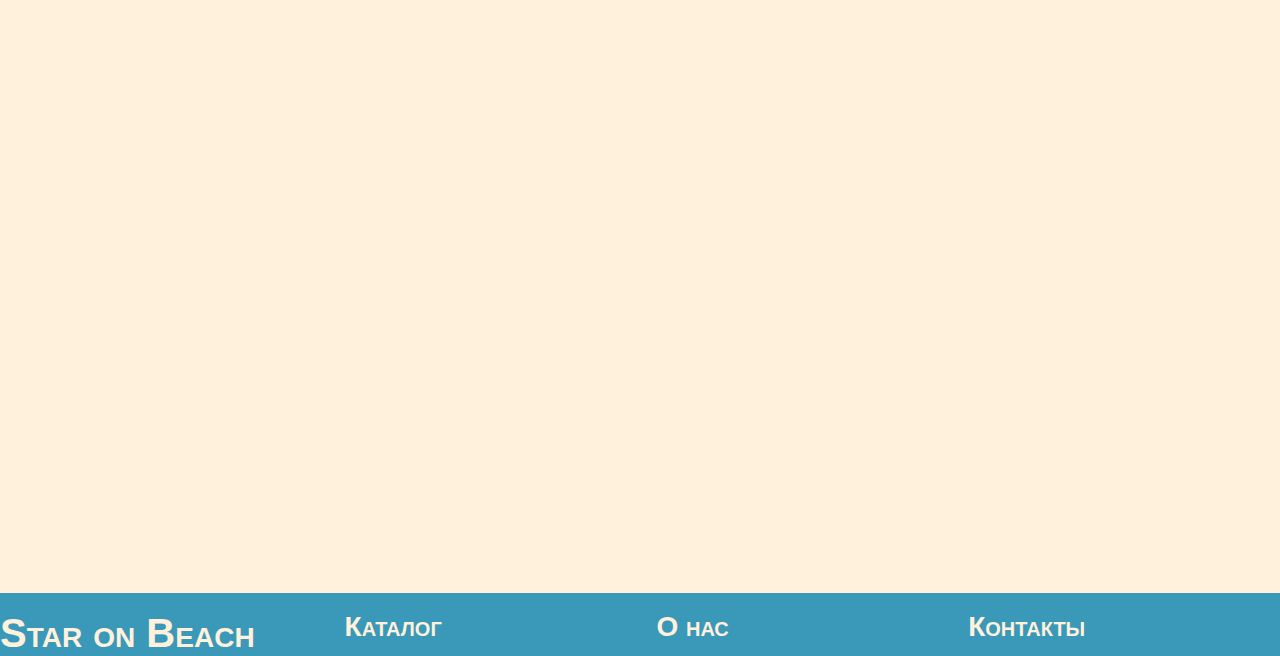
==== commit e78d7917: "awdawdawd" ====
--- a/main.form.html
+++ b/main.form.html
@@ -16,6 +16,7 @@
     <script>
 
     </script>
+    hui hui
     <body>  
         <header>
             <form action="" class=" freez_bar_button_div">
